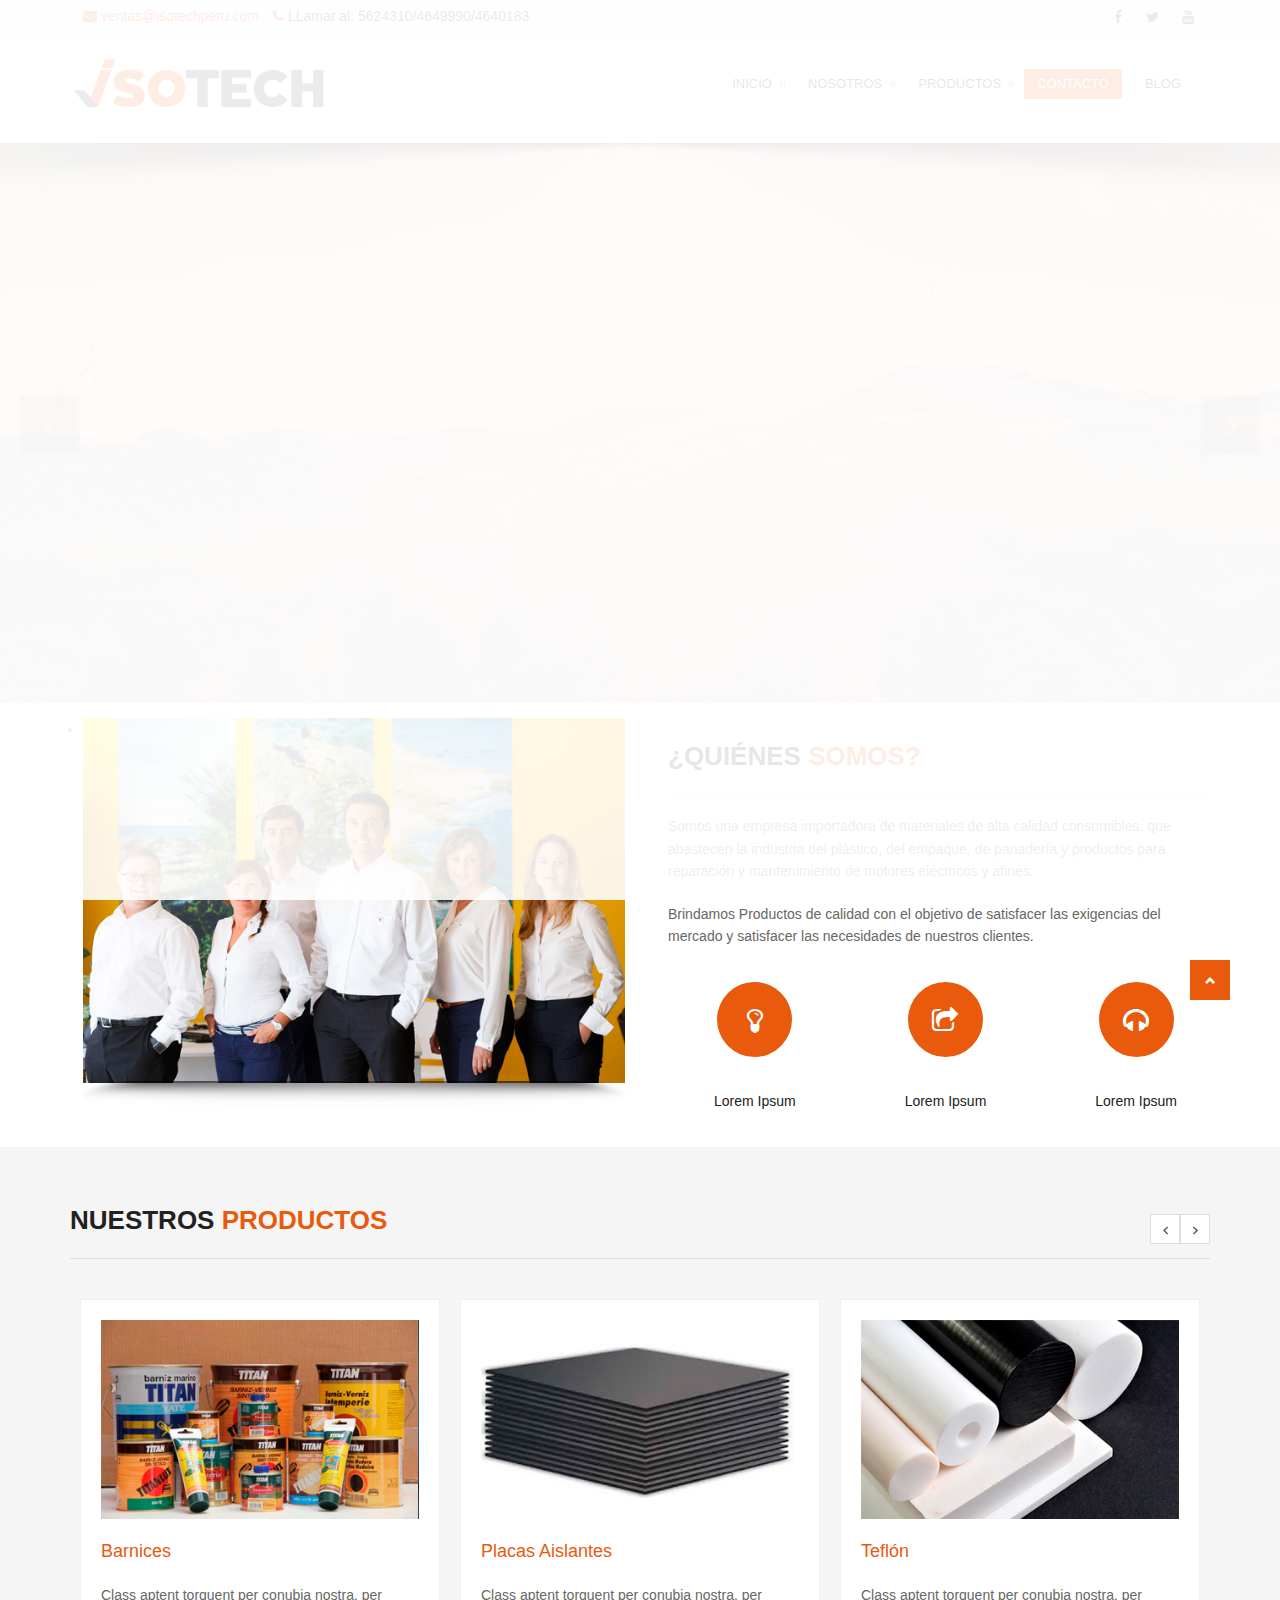
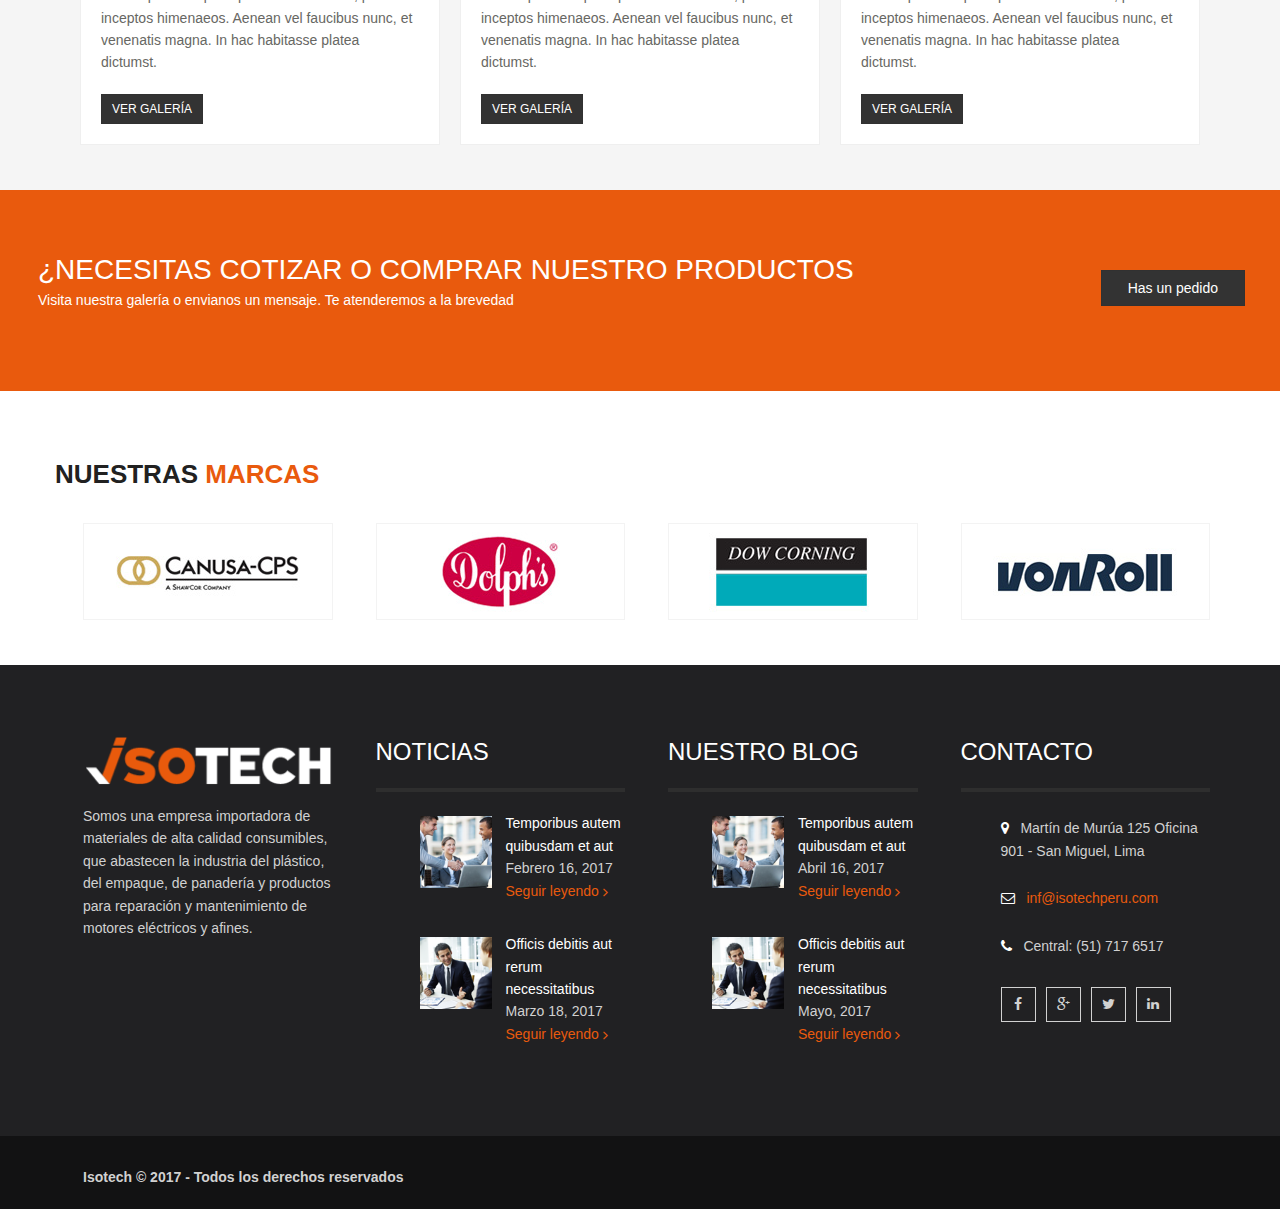
==== index.html @ 17a15eb3 "inicio" ====
<!DOCTYPE html>
<html lang="en">
<head>
  
  <meta http-equiv="content-type" content="text/html; charset=UTF-8"> 

  <title>ISOTECH WEB SITE</title>

  <meta name="viewport" content="width=device-width, initial-scale=1.0">
  <meta name="description" content="">
  <meta name="keywords" content="">
  <meta name="author" content="">

  <!-- favicon -->
  <link rel="shortcut icon" href="images/favicon.ico"/>

  <!-- Bootstrap Styles -->
  <link href="css/bootstrap.css" rel="stylesheet">
  <!-- Awesome Icons -->
  <link rel="stylesheet" href="css/font-awesome.css">
  <!-- Carousel -->
  <link href="css/owl-carousel.css" rel="stylesheet">
  <!-- SLIDER REVOLUTION 4.x CSS SETTINGS -->
  <link rel="stylesheet" type="text/css" href="rs-plugin/css/settings.css" media="screen" />
  <!-- Styles -->
  <link href="style.css" rel="stylesheet">
  <!-- Google Fonts -->
  <link href='http://fonts.googleapis.com/css?family=Lato:400,400italic,700,700italic,900,300' rel='stylesheet' type='text/css'>
  <link href='http://fonts.googleapis.com/css?family=Roboto:400,300,300italic,400italic,500,500italic,700,700italic,900' rel='stylesheet' type='text/css'>
  
  <!-- Support for HTML5 -->
  <!--[if lt IE 9]>
    <script src="js/html5shiv.js"></script>
  <![endif]-->

  <!-- Enable media queries on older bgeneral_rowsers -->
  <!--[if lt IE 9]>
    <script src="js/respond.min.js"></script>  <![endif]-->

</head>
<body>

<div class="animationload">
<div class="loader">Isotech...</div>
</div>

    <div class="topbar">
    	<div class="container">
        	<div class="row">
                <div class="col-lg-6 col-md-6 col-sm-12">
                    <div class="callout">
                        <span class="topbar-email"><i class="fa fa-envelope"></i> <a href="mailto:name@yoursite.com">ventas@isotechperu.com</a></span>
                        <span class="topbar-phone"><i class="fa fa-phone">&nbsp</i>LLamar al: 5624310/4649990/4640183</span>
                    </div><!-- end callout -->
                </div><!-- end col -->
                <div class="col-lg-6 col-md-6 col-sm-12">
                    <div class="topbar_social pull-right">
						<span class="facebook"><a data-toggle="tooltip" data-placement="bottom" title="Facebook" href="#"><i class="fa fa-facebook"></i></a></span>
						
						<span class="twitter"><a data-toggle="tooltip" data-placement="bottom" title="Twitter" href="#"><i class="fa fa-twitter"></i></a></span>
						<span class="linkedin"><a data-toggle="tooltip" data-placement="bottom" title="youtube" href="#"><i class="fa fa-youtube"></i></a></span>
						
					</div><!-- end social icons -->
                </div><!-- end col -->
            </div><!-- end row -->
        </div><!-- end container -->
    </div><!-- end topbar -->
    
	<header class="header">
		<div class="container">
			<nav class="navbar yamm navbar-default">
				<div class="navbar-header">
                    <button type="button" data-toggle="collapse" data-target="#navbar-collapse-1" class="navbar-toggle">
                        <span class="icon-bar"></span>
                        <span class="icon-bar"></span>
                        <span class="icon-bar"></span>
                    </button>
                    <a href="index.html" class="navbar-brand"><img src="images/logo.png" alt="Jollymedic"></a>
        		</div><!-- end navbar-header -->
                
				<div id="navbar-collapse-1" class="navbar-collapse collapse navbar-right">
					<ul class="nav navbar-nav">
                        <li><a href="index.html">INICIO</a></li>
                           
                        </li><!-- end standard drop down -->
                        <li><a href="nosotros.html">NOSOTROS</a></li>
                        </li><!-- end standard drop down -->
				           <li class="dropdown"><a href="#" data-toggle="dropdown" class="dropdown-toggle">PRODUCTOS</a>
                            <ul class="dropdown-menu" role="menu">
                                <li><a href="barnices.html">Barnices</a></li>
                                <li><a href="barnices.html">Placas Aislantes</a></li>
                                <li><a href="barnices.html">Teflón</a></li>
                                <li><a href="arnices.html">Silicona</a></li>
                                <li><a href="arnices.html">Otros materiales Aislantes</a></li>
                                <!--<li><a href="shop-cart.html">Shopping Cart</a></li> -->             
                            </ul><!-- end dropdown-menu -->
                        </li><!-- end standard drop down -->
                       
                        <li class="active"><a href="contacto.html">CONTACTO</a></li>

                          <li><a href="blog-1.html">BLOG</a>
                          </li><!-- end standard drop down -->
                      <!--<li class="last_item"><a href="shop.html"><i class="fa fa-shopping-cart"></i></a></li> -->
					</ul><!-- end navbar-nav -->
				</div><!-- #navbar-collapse-1 -->
			</nav><!-- end navbar yamm navbar-default -->
		</div><!-- end container -->
    </header><!-- end header -->
	<div class="shadow"></div>

      <div class="slider-wrapper">
        <div class="tp-banner-container">
            <div class="tp-banner" >
                <ul>
                	<!-- slide 1 -->
                    <li data-transition="fade" data-slotamount="7" data-masterspeed="1500" >
                        <img src="demos/slide-bg01.jpg"  alt="slidebg1"  data-bgfit="cover" data-bgposition="left top" data-bgrepeat="no-repeat">
                        <div class="tp-caption big_title_slider1 customin customout start"
                            data-x="center" data-hoffset="210"
                            data-y="170"
                            data-customin="x:0;y:0;z:0;rotationX:90;rotationY:0;rotationZ:0;scaleX:1;scaleY:1;skewX:0;skewY:0;opacity:0;transformPerspective:200;transformOrigin:50% 0%;"
                            data-customout="x:0;y:0;z:0;rotationX:0;rotationY:0;rotationZ:0;scaleX:0.75;scaleY:0.75;skewX:0;skewY:0;opacity:0;transformPerspective:600;transformOrigin:50% 50%;"
                            data-speed="1000"
                            data-start="500"
                            data-easing="Back.easeInOut"
                            data-endspeed="300">LOREM<span>&nbspIPSUM</span><br>
                            VOLUPTAS SIT ASPER
                        </div>
                        
                        <div class="tp-caption small_title-1 customin customout start"
                            data-x="center" data-hoffset="204"
                            data-y="290"
                            data-customin="x:0;y:0;z:0;rotationX:90;rotationY:0;rotationZ:0;scaleX:1;scaleY:1;skewX:0;skewY:0;opacity:0;transformPerspective:200;transformOrigin:50% 0%;"
                            data-customout="x:0;y:0;z:0;rotationX:0;rotationY:0;rotationZ:0;scaleX:0.75;scaleY:0.75;skewX:0;skewY:0;opacity:0;transformPerspective:600;transformOrigin:50% 50%;"
                            data-speed="1300"
                            data-start="800"
                            data-easing="Back.easeInOut"
                            data-endspeed="300">Et harum quidem rerum facilis est et expedita distinctio Nam libero facilis.<br> cum soluta nobis est eligendi optio cumque nihil impedit <br>  quo facilis est et expedita distinctio...
                        </div>
                        
                        <div class="tp-caption small_title customin customout start"
                            data-x="center" data-hoffset="12"
                            data-y="390"
                            data-customin="x:0;y:0;z:0;rotationX:90;rotationY:0;rotationZ:0;scaleX:1;scaleY:1;skewX:0;skewY:0;opacity:0;transformPerspective:200;transformOrigin:50% 0%;"
                            data-customout="x:0;y:0;z:0;rotationX:0;rotationY:0;rotationZ:0;scaleX:0.75;scaleY:0.75;skewX:0;skewY:0;opacity:0;transformPerspective:600;transformOrigin:50% 50%;"
                            data-speed="1600"
                            data-start="1100"
                            data-easing="Back.easeInOut"
                            data-endspeed="300"><a href="#" class="btn btn-dark btn-lg">Más Info</a>
                        </div>
                        
                        
                        
                        <div class="tp-caption customin customout"
                            data-x="left" data-hoffset="60"
                            data-y="bottom" data-voffset="70"
                            data-customin="x:50;y:150;z:0;rotationX:0;rotationY:0;rotationZ:0;scaleX:0.5;scaleY:0.5;skewX:0;skewY:0;opacity:0;transformPerspective:0;transformOrigin:50% 50%;"
                            data-customout="x:0;y:0;z:0;rotationX:0;rotationY:0;rotationZ:0;scaleX:0.75;scaleY:0.75;skewX:0;skewY:0;opacity:0;transformPerspective:600;transformOrigin:50% 50%;"
                            data-speed="800"
                            data-start="700"
                            data-easing="Power4.easeOut"
                            data-endspeed="500"
                            data-endeasing="Power4.easeIn"
                            style="z-index: 3"><img src="demos/man-slide01.png" alt="">
                        </div>
                    </li>

                    <!-- slide 2 -->
                <li data-transition="fade" data-slotamount="7" data-masterspeed="1500" >
                        <img src="demos/sliderbg_01.jpg"  alt="slidebg1"  data-bgfit="cover" data-bgposition="left top" data-bgrepeat="no-repeat">
                        <div class="tp-caption big_title_slider customin customout start"
                            data-x="center" data-hoffset="210"
                            data-y="170"
                            data-customin="x:0;y:0;z:0;rotationX:90;rotationY:0;rotationZ:0;scaleX:1;scaleY:1;skewX:0;skewY:0;opacity:0;transformPerspective:200;transformOrigin:50% 0%;"
                            data-customout="x:0;y:0;z:0;rotationX:0;rotationY:0;rotationZ:0;scaleX:0.75;scaleY:0.75;skewX:0;skewY:0;opacity:0;transformPerspective:600;transformOrigin:50% 50%;"
                            data-speed="1000"
                            data-start="500"
                            data-easing="Back.easeInOut"
                            data-endspeed="300">IPSUM<span>&nbspLOREM</span><br>
                            ASPER SIT VOLUPTAS
                        </div>
                        
                        <div class="tp-caption small_title customin customout start"
                            data-x="center" data-hoffset="204"
                            data-y="290"
                            data-customin="x:0;y:0;z:0;rotationX:90;rotationY:0;rotationZ:0;scaleX:1;scaleY:1;skewX:0;skewY:0;opacity:0;transformPerspective:200;transformOrigin:50% 0%;"
                            data-customout="x:0;y:0;z:0;rotationX:0;rotationY:0;rotationZ:0;scaleX:0.75;scaleY:0.75;skewX:0;skewY:0;opacity:0;transformPerspective:600;transformOrigin:50% 50%;"
                            data-speed="1300"
                            data-start="800"
                            data-easing="Back.easeInOut"
                            data-endspeed="300">Et harum quidem rerum facilis est et expedita distinctio Nam libero facilis.<br> cum soluta nobis est eligendi optio cumque nihil impedit <br>  quo facilis est et expedita distinctio...
                        </div>
                        
                        <div class="tp-caption small_title customin customout start"
                            data-x="center" data-hoffset="12"
                            data-y="390"
                            data-customin="x:0;y:0;z:0;rotationX:90;rotationY:0;rotationZ:0;scaleX:1;scaleY:1;skewX:0;skewY:0;opacity:0;transformPerspective:200;transformOrigin:50% 0%;"
                            data-customout="x:0;y:0;z:0;rotationX:0;rotationY:0;rotationZ:0;scaleX:0.75;scaleY:0.75;skewX:0;skewY:0;opacity:0;transformPerspective:600;transformOrigin:50% 50%;"
                            data-speed="1600"
                            data-start="1100"
                            data-easing="Back.easeInOut"
                            data-endspeed="300"><a href="#" class="btn btn-dark btn-lg">Más Info</a>
                        </div>                       
                        
                        
                        <div class="tp-caption customin customout"
                            data-x="left" data-hoffset="60"
                            data-y="bottom" data-voffset="70"
                            data-customin="x:50;y:150;z:0;rotationX:0;rotationY:0;rotationZ:0;scaleX:0.5;scaleY:0.5;skewX:0;skewY:0;opacity:0;transformPerspective:0;transformOrigin:50% 50%;"
                            data-customout="x:0;y:0;z:0;rotationX:0;rotationY:0;rotationZ:0;scaleX:0.75;scaleY:0.75;skewX:0;skewY:0;opacity:0;transformPerspective:600;transformOrigin:50% 50%;"
                            data-speed="800"
                            data-start="700"
                            data-easing="Power4.easeOut"
                            data-endspeed="500"
                            data-endeasing="Power4.easeIn"
                            style="z-index: 3"><img src="demos/slider_woman_01.png" alt="">
                        </div>
                    </li>

                    <!-- slide 3 -->
                    <li data-transition="fade" data-slotamount="7" data-masterspeed="1500" >
                        <img src="demos/slide-bg02.jpg"  alt="slidebg1"  data-bgfit="cover" data-bgposition="left top" data-bgrepeat="no-repeat">
                        <div class="tp-caption big_title_slider customin customout start"
                            data-x="center" data-hoffset="200"
                            data-y="170"
                            data-customin="x:0;y:0;z:0;rotationX:90;rotationY:0;rotationZ:0;scaleX:1;scaleY:1;skewX:0;skewY:0;opacity:0;transformPerspective:200;transformOrigin:50% 0%;"
                            data-customout="x:0;y:0;z:0;rotationX:0;rotationY:0;rotationZ:0;scaleX:0.75;scaleY:0.75;skewX:0;skewY:0;opacity:0;transformPerspective:600;transformOrigin:50% 50%;"
                            data-speed="1000"
                            data-start="500"
                            data-easing="Back.easeInOut"
                            data-endspeed="300">IPSUM<span>&nbspLOREM<br>
                            ASPER SIT VOLUPTAS
                        </div>
                        
                        <div class="tp-caption small_title-1 customin customout start"
                            data-x="center" data-hoffset="204"
                            data-y="290"
                            data-customin="x:0;y:0;z:0;rotationX:90;rotationY:0;rotationZ:0;scaleX:1;scaleY:1;skewX:0;skewY:0;opacity:0;transformPerspective:200;transformOrigin:50% 0%;"
                            data-customout="x:0;y:0;z:0;rotationX:0;rotationY:0;rotationZ:0;scaleX:0.75;scaleY:0.75;skewX:0;skewY:0;opacity:0;transformPerspective:600;transformOrigin:50% 50%;"
                            data-speed="1300"
                            data-start="800"
                            data-easing="Back.easeInOut"
                            data-endspeed="300">Et harum quidem rerum facilis est et expedita distinctio Nam libero facilis.<br> cum soluta nobis est eligendi optio cumque nihil impedit <br>  quo facilis est et expedita distinctio...
                        </div>
                        
                        <div class="tp-caption small_title customin customout start"
                            data-x="center" data-hoffset="12"
                            data-y="390"
                            data-customin="x:0;y:0;z:0;rotationX:90;rotationY:0;rotationZ:0;scaleX:1;scaleY:1;skewX:0;skewY:0;opacity:0;transformPerspective:200;transformOrigin:50% 0%;"
                            data-customout="x:0;y:0;z:0;rotationX:0;rotationY:0;rotationZ:0;scaleX:0.75;scaleY:0.75;skewX:0;skewY:0;opacity:0;transformPerspective:600;transformOrigin:50% 50%;"
                            data-speed="1600"
                            data-start="1100"
                            data-easing="Back.easeInOut"
                            data-endspeed="300"><a href="#" class="btn btn-dark btn-lg">Know More</a>
                        </div>                      
                        
                        
                        <div class="tp-caption customin customout"
                            data-x="left" data-hoffset="60"
                            data-y="bottom" data-voffset="70"
                            data-customin="x:50;y:150;z:0;rotationX:0;rotationY:0;rotationZ:0;scaleX:0.5;scaleY:0.5;skewX:0;skewY:0;opacity:0;transformPerspective:0;transformOrigin:50% 50%;"
                            data-customout="x:0;y:0;z:0;rotationX:0;rotationY:0;rotationZ:0;scaleX:0.75;scaleY:0.75;skewX:0;skewY:0;opacity:0;transformPerspective:600;transformOrigin:50% 50%;"
                            data-speed="800"
                            data-start="700"
                            data-easing="Power4.easeOut"
                            data-endspeed="500"
                            data-endeasing="Power4.easeIn"
                            style="z-index: 3"><img src="demos/man-slide02.png" alt="">
                        </div>
                    </li>
                 </ul>
            </div>
        </div>
    </div><!-- end slider-wrapper -->
    <div class="white-wrapper">
            <div class="container">
                <div class="row">
                    <div class="clearfix">
                        <div class="col-lg-6 col-md-6 col-sm-6 col-xs-12">
                            
                                    <li><img class="img-responsive" src="demos/slider_01.png" alt=""></li>
                                </ul><!-- end slides -->
                                <div class="aboutslider-shadow">
                                <span class="s1"></span>
                                </div>
                            
                        </div><!-- end col-lg-6 -->

                        <div class="col-lg-6 col-md-6 col-sm-6 col-xs-12">
                            <div class="big-title">
                               <div class="title"><h2>¿QUIÉNES <span>SOMOS?</span></h2></div>
                               </div><!-- end big title -->  
                            <p>Somos una empresa importadora de materiales de alta calidad consumibles, que abastecen la industria del plástico, del empaque, de panadería y productos para reparación y mantenimiento de motores eléctricos y afines.</p>

                            <p>Brindamos Productos de calidad con el objetivo de satisfacer las exigencias del mercado y satisfacer las necesidades de nuestros clientes.</p>                        
                         
                            <div class="clearfix"></div>
                            
                            <div class="about_icons row text-center">
                                <div class="col-lg-4 col-md-4 col-sm-6 col-xs-12">
                                    <div class="service-icon">
                                        <div class="dm-icon-effect-1">
                                            <a href="#" class=""> <i class="hovicon effect-1 sub-a fa fa-lightbulb-o fa-2x"></i> </a>
                                        </div>
                                        <div class="title"><h3>Lorem Ipsum</h3></div>
                                    </div>
                                </div>
    
                                <div class="col-lg-4 col-md-4 col-sm-6 col-xs-12">
                                    <div class="service-icon">
                                        <div class="dm-icon-effect-1">
                                            <a href="#" class=""> <i class="hovicon effect-1 sub-a fa fa-share-square-o fa-2x"></i> </a>
                                        </div>
                                        <div class="title"><h3>Lorem Ipsum</h3></div>
                                    </div>
                                </div>
                                
                                <div class="col-lg-4 col-md-4 col-sm-6 col-xs-12">
                                    <div class="service-icon">
                                        <div class="dm-icon-effect-1">
                                            <a href="#" class=""> <i class="hovicon effect-1 sub-a fa fa-headphones fa-2x"></i> </a>
                                        </div>
                                        <div class="title"><h3>Lorem Ipsum</h3></div>
                                    </div>
                                </div>
                            </div><!-- about_icons -->
                        </div><!-- end col-lg-6 -->
                    </div><!-- end fullwidth -->
                </div><!-- end row -->
            </div><!-- end container -->
    </div><!-- end white-wrapper -->
    <div class="grey-wrapper">
        <div class="container">
            <div class="general_row">
                <div class="big-title clearfix">
                  <div class="title"><h2>NUESTROS <span>PRODUCTOS</span></h2></div>
                </div><!-- end big title -->    
            
                <div id="owl-blog" class="owl-carousel">
                    <div class="item">
                        <div class="blog-carousel">
                            <div class="entry">
                                <img src="demos/blog_01.png" alt="" class="img-responsive">
                                <div class="magnifier">
                                    <div class="buttons">
                                     <!--    <a class="st" rel="bookmark" href="barnices.html"><i class="fa fa-link"></i></a> -->
                                        <a class="st" rel="bookmark" href="barnices.html"><i class="fa fa-eye"></i></a>
                                    </div><!-- end buttons -->
                                </div><!-- end magnifier -->
                            </div><!-- end entry -->
                            <div class="blog-carousel-header">
                                <h3><a title="" href="blog-single.html">Barnices</a></h3>
                                <!-- <div class="blog-carousel-meta">
                                    <span><i class="fa fa-calendar"></i> April 01, 2014</span>
                                    <span><i class="fa fa-comment"></i> <a href="#">03 Comments</a></span>
                                    <span><i class="fa fa-eye"></i> <a href="#">84 Views</a></span>
                                </div><!-- end blog-carousel-meta -->
                            </div><!-- end blog-carousel-header -->
                            <div class="blog-carousel-desc">
                                <p>Class aptent torquent per conubia nostra, per inceptos himenaeos. Aenean vel faucibus nunc, et venenatis magna. In hac habitasse platea dictumst. </p>
                            </div><!-- end blog-carousel-desc -->
                            <a href="blog-single.html" class="btn btn-dark btn-sm">VER GALERÍA</a>
                        </div><!-- end blog-carousel -->
                    </div><!-- end col -->
                    
                    <div class="item">
                        <div class="blog-carousel">
                            <div class="entry">
                                <img src="demos/blog_02.png" alt="" class="img-responsive">
                                <div class="magnifier">
                                    <div class="buttons">
                                        <!-- <a class="st" rel="bookmark" href="blog-single.html"><i class="fa fa-link"></i></a> -->
                                        <a class="st" rel="bookmark" href="barnices.html"><i class="fa fa-eye"></i></a>
                                    </div><!-- end buttons -->
                                </div><!-- end magnifier -->
                            </div><!-- end entry -->
                            <div class="blog-carousel-header">
                                <h3><a title="" href="blog-single.html">Placas Aislantes</a></h3>
                                <!-- <div class="blog-carousel-meta">
                                    <span><i class="fa fa-calendar"></i> April 01, 2014</span>
                                    <span><i class="fa fa-comment"></i> <a href="#">03 Comments</a></span>
                                    <span><i class="fa fa-eye"></i> <a href="#">84 Views</a></span>
                                </div><!-- end blog-carousel-meta -->
                            </div><!-- end blog-carousel-header -->
                            <div class="blog-carousel-desc">
                                <p>Class aptent torquent per conubia nostra, per inceptos himenaeos. Aenean vel faucibus nunc, et venenatis magna. In hac habitasse platea dictumst. </p>
                            </div><!-- end blog-carousel-desc -->
                            <a href="blog-single.html" class="btn btn-dark btn-sm">VER GALERÍA</a>
                        </div><!-- end blog-carousel -->
                    </div><!-- end col -->
                    
                    <div class="item">
                        <div class="blog-carousel">
                            <div class="entry">
                                <img src="demos/blog_03.png" alt="" class="img-responsive">
                                <div class="magnifier">
                                    <div class="buttons">
                                        <!-- <a class="st" rel="bookmark" href="blog-single.html"><i class="fa fa-link"></i></a> -->
                                        <a class="st" rel="bookmark" href="barnices.html"><i class="fa fa-eye"></i></a>
                                    </div><!-- end buttons -->
                                </div><!-- end magnifier -->
                            </div><!-- end entry -->
                            <div class="blog-carousel-header">
                                <h3><a title="" href="blog-single.html">Teflón </a></h3>
                                <!-- <div class="blog-carousel-meta">
                                    <span><i class="fa fa-calendar"></i> April 01, 2014</span>
                                    <span><i class="fa fa-comment"></i> <a href="#">03 Comments</a></span>
                                    <span><i class="fa fa-eye"></i> <a href="#">84 Views</a></span>
                                </div><!-- end blog-carousel-meta -->
                            </div><!-- end blog-carousel-header -->
                            <div class="blog-carousel-desc">
                                <p>Class aptent torquent per conubia nostra, per inceptos himenaeos. Aenean vel faucibus nunc, et venenatis magna. In hac habitasse platea dictumst. </p>
                            </div><!-- end blog-carousel-desc -->
                            <a href="blog-single.html" class="btn btn-dark btn-sm">VER GALERÍA</a>
                        </div><!-- end blog-carousel -->
                    </div><!-- end col -->

                    <div class="item">
                        <div class="blog-carousel">
                            <div class="entry">
                                <img src="demos/blog_01.png" alt="" class="img-responsive">
                                <div class="magnifier">
                                    <div class="buttons">
                                        <!-- <a class="st" rel="bookmark" href="blog-single.html"><i class="fa fa-link"></i></a> -->
                                        <a class="st" rel="bookmark" href="barnices.html"><i class="fa fa-eye"></i></a>
                                    </div><!-- end buttons -->
                                </div><!-- end magnifier -->
                            </div><!-- end entry -->
                            <div class="blog-carousel-header">
                                <h3><a title="" href="blog-single.html">Silicona</a></h3>
                                <!-- <div class="blog-carousel-meta">
                                    <span><i class="fa fa-calendar"></i> April 01, 2014</span>
                                    <span><i class="fa fa-comment"></i> <a href="#">03 Comments</a></span>
                                    <span><i class="fa fa-eye"></i> <a href="#">84 Views</a></span>
                                </div><!-- end blog-carousel-meta -->
                            </div><!-- end blog-carousel-header -->
                            <div class="blog-carousel-desc">
                                <p>Class aptent torquent per conubia nostra, per inceptos himenaeos. Aenean vel faucibus nunc, et venenatis magna. In hac habitasse platea dictumst. </p>
                            </div><!-- end blog-carousel-desc -->
                            <a href="blog-single.html" class="btn btn-dark btn-sm">VER GALERÍA</a>
                        </div><!-- end blog-carousel -->
                    </div><!-- end col -->

                    <div class="item">
                        <div class="blog-carousel">
                            <div class="entry">
                                <img src="demos/blog_02.png" alt="" class="img-responsive">
                                <div class="magnifier">
                                    <div class="buttons">
                                        <!-- <a class="st" rel="bookmark" href="blog-single.html"><i class="fa fa-link"></i></a> -->
                                        <a class="st" rel="bookmark" href="barnices.html"><i class="fa fa-eye"></i></a>
                                    </div><!-- end buttons -->
                                </div><!-- end magnifier -->
                            </div><!-- end entry -->
                            <div class="blog-carousel-header">
                                <h3><a title="" href="blog-single.html">Otros Materiales Aislantes</a></h3>
                                <!-- <div class="blog-carousel-meta">
                                    <span><i class="fa fa-calendar"></i> April 01, 2014</span>
                                    <span><i class="fa fa-comment"></i> <a href="#">03 Comments</a></span>
                                    <span><i class="fa fa-eye"></i> <a href="#">84 Views</a></span>
                                </div><!-- end blog-carousel-meta -->
                            </div><!-- end blog-carousel-header -->
                            <div class="blog-carousel-desc">
                                <p>Class aptent torquent per conubia nostra, per inceptos himenaeos. Aenean vel faucibus nunc, et venenatis magna. In hac habitasse platea dictumst. </p>
                            </div><!-- end blog-carousel-desc -->
                            <a href="blog-single.html" class="btn btn-dark btn-sm">VER GALERÍA</a>
                        </div><!-- end blog-carousel -->
                    </div><!-- end col -->

                </div><!-- end row -->
            </div><!-- end general row -->
        </div><!-- end container -->
    </div><!-- end grey-wrapper -->
    
	
   <div class="calloutbox">
                <div class="col-lg-10">
                    <h2>¿Necesitas cotizar o comprar nuestro productos</h2>
                    <p>Visita nuestra galería o envianos un mensaje. Te atenderemos a la brevedad</p>
                </div>
                <div class="col-lg-2">
                    <a class="btn pull-right btn-dark btn-lg margin-top" href="#">Has un pedido</a>
                </div>
            </div><!-- end messagebox -->
	
    <div class="white-wrapper">
    	<div class="container">

			<div class="row">
            
            	<p class="lead custom_lead text-center"><div class="title"><h2>NUESTRAS <span>MARCAS</span></h2></div></p>
                
                <div class="clearfix"></div>
                
           		<div class="col-lg-3 col-md-3 col-sm-3 col-xs-12">
                	<div class="client_logo">
                    	<a href="#" title="">
                            <img src="demos/Logoisotech (1).jpg" class="img-responsive" alt="">
                        </a>
                    </div><!-- end client_logo -->
                </div><!-- end col-lg-3 -->
           		<div class="col-lg-3 col-md-3 col-sm-3 col-xs-12">
                	<div class="client_logo">
                    	<a href="#" title="">
                            <img src="demos/Logoisotech (2).jpg" class="img-responsive" alt="">
                        </a>
                    </div><!-- end client_logo -->  
                </div><!-- end col-lg-3 -->
           		<div class="col-lg-3 col-md-3 col-sm-3 col-xs-12">
                	<div class="client_logo">
                    	<a href="#" title="">
                            <img src="demos/Logoisotech (3).jpg" class="img-responsive" alt="">
                        </a>
					</div><!-- end client_logo -->
                </div><!-- end col-lg-3 -->
           		<div class="col-lg-3 col-md-3 col-sm-3 col-xs-12">
                	<div class="client_logo">
                    	<a href="#" title="">
                            <img src="demos/Logoisotech (4).jpg" class="img-responsive" alt="">
                        </a>
                    </div><!-- end client_logo -->
                </div><!-- end col-lg-3 -->
<!--                 <div class="col-lg-3 col-md-3 col-sm-3 col-xs-12">
                    <div class="client_logo">
                        <a href="#" title="">
                            <img src="demos/Logoisotech (6).jpg" class="img-responsive" alt="">
                        </a>
                    </div><!-- end client_logo -->
                </div><!-- end col-lg-3 -->             

            </div><!-- end row -->
        </div><!-- end container -->
    </div><!-- end white-wrapper -->

<!-- INICIO DEL FOOTER -->
    
     <footer class="footer">
        <div class="container">
            <div class="row">
                <div class="col-lg-3 col-md-3 col-sm-6 col-xs-12">
                    <div class="widget">
                        <img src="demos/logob.png" alt="Isotech Perú" class="flogo img-responsive">
                        <p>Somos una empresa importadora de materiales de alta calidad consumibles, que abastecen la industria del plástico, del empaque, de panadería y productos para reparación y mantenimiento de motores eléctricos y afines. </p>              
                        
                    </div><!-- end widget -->
                </div><!-- end col -->
                <div class="col-lg-3 col-md-3 col-sm-6 col-xs-12">
                    <div class="widget">
                        <div class="title">
                           <h3>Noticias</h3>
                        </div><!-- end title -->
                        <ul class="recent_posts_widget">
                            <li>
                                <img src="demos/footer_img_01.png" alt="" />
                                <h4><a href="blog-noticia.html">Temporibus autem quibusdam et aut</a></h4>
                                <span>Febrero 16, 2017</span>
                                <a class="readmore" href="#" title="">Seguir leyendo</a>
                            </li>
                            <li>
                                <img src="demos/footer_img_02.png" alt="" />
                                <h4><a href="blog-noticia.html"> Officis debitis aut rerum necessitatibus</a></h4>
                                <span>Marzo 18, 2017</span>
                                <a class="readmore" href="#" title="">Seguir leyendo</a>
                            </li>
                           
                        </ul><!-- recent posts -->  
                    </div><!-- end widget -->
                </div><!-- end col -->
                <div class="col-lg-3 col-md-3 col-sm-6 col-xs-12">
                    <div class="widget">
                        <div class="title">
                           <h3>Nuestro Blog</h3>
                        </div><!-- end title -->
                        <ul class="recent_posts_widget">
                            <li>
                                <img src="demos/footer_img_01.png" alt="" />
                                <h4><a href="blog-noticia.html">Temporibus autem quibusdam et aut</a></h4>
                                <span>Abril 16, 2017</span>
                                <a class="readmore" href="#" title="">Seguir leyendo</a>
                            </li>
                            <li>
                                <img src="demos/footer_img_02.png" alt="" />
                                <h4><a href="blog-noticia.html">Officis debitis aut rerum necessitatibus</a></h4>
                                <span>Mayo, 2017</span>
                                <a class="readmore" href="#" title="">Seguir leyendo</a>
                            </li>
                           
                        </ul><!-- recent posts -->  
                    </div><!-- end widget -->
                </div><!-- end col -->
                <div class="col-lg-3 col-md-3 col-sm-6 col-xs-12">
                    <div class="widget">
                        <div class="title">
                           <h3>Contacto</h3>
                        </div><!-- end title -->
                        <div class="contact_widget">
                            <ul>
                                <li><i class="fa fa-map-marker"></i> Martín de Murúa 125 Oficina 901 - San Miguel, Lima</li>
                                <li><i class="fa fa-envelope-o"></i> <a href="mailto:inf@yisotechperu.com" title="">inf@isotechperu.com</a></li>
                                <li><i class="fa fa-phone"></i> Central: (51) 717 6517</li>
                            </ul>
                            <div class="newsletter_form_wrapper">
                               
                               
                            </div><!-- end newsletter_form -->
                        </div><!-- end contact_widget -->
                    </div><!-- end widget -->
                    <div class="social-icons">
                            <span class="facebook"><a data-toggle="tooltip" data-placement="bottom" title="Facebook" href="#"><i class="fa fa-facebook"></i></a></span>
                            <span class="google-plus"><a data-toggle="tooltip" data-placement="bottom" title="Google Plus" href="#"><i class="fa fa-google-plus"></i></a></span>
                            <span class="twitter"><a data-toggle="tooltip" data-placement="bottom" title="Twitter" href="#"><i class="fa fa-twitter"></i></a></span>
                            <span class="linkedin"><a data-toggle="tooltip" data-placement="bottom" title="Linkedin" href="#"><i class="fa fa-linkedin"></i></a></span>
                        </div><!-- end social icons -->
                </div><!-- end col -->    
            </div><!-- end row -->
        </div><!-- end container -->
    </footer>

    <!-- FIN DEL  footer -->
    
    <div class="copyright">
        <div class="container">
            <div class="row">
                <div class="col-lg-5 col-md-6 col-sm-12">
                    <div class="copyright-text">
                        <p>Isotech © 2017 - Todos los derechos reservados</p>
                    </div><!-- end copyright-text -->
                </div><!-- end widget -->

            </div><!-- end row -->
        </div><!-- end container -->
    </div><!-- end copyrights -->
    
    <div class="dmtop">Scroll to Top</div>
    
	<!-- Main Scripts-->
	<script src="js/jquery.js"></script>
	<script src="js/bootstrap.min.js"></script>
    <script src="js/bootstrap-datetimepicker.js"></script>
	<script src="js/menu.js"></script>
	<script src="js/retina-1.1.0.js"></script>
	<script src="js/custom.js"></script>

	<!-- CALENDAR WIDGET -->
	<script type="text/javascript">
		(function($) {
		  "use strict";
			$('.form_datetime').datetimepicker({
				weekStart: 1,
				todayBtn:  1,
				autoclose: 1,
				todayHighlight: 1,
				startView: 2,
				forceParse: 0,
				showMeridian: 1
			});
		})(jQuery);
	</script>

	<!-- SLIDER REVOLUTION 4.x SCRIPTS  -->
	<script type="text/javascript" src="rs-plugin/js/jquery.themepunch.plugins.min.js"></script>
	<script type="text/javascript" src="rs-plugin/js/jquery.themepunch.revolution.min.js"></script>
	<script type="text/javascript">
		(function($) {
		  "use strict";
			var revapi;
			jQuery(document).ready(function() {
				revapi = jQuery('.tp-banner').revolution(
				{
					delay:9000,
					startwidth:1170,
					startheight:560,
					hideThumbs:10,
					fullWidth:"on",
					forceFullWidth:"on"
				});
			});	//ready
		})(jQuery);
	</script>
    
	<!-- CAROUSEL WIDGET -->
	<script src="js/owl.carousel.min.js"></script>
	<script>
		(function($) {
		  "use strict";
			// OWL Carousel
			$("#owl-testimonial-widget").owlCarousel({
				items : 2,
				lazyLoad : true,
				navigation : true,
				pagination : false,
				autoPlay: false
			});

			// OWL Carousel
			$("#owl-blog").owlCarousel({
				items : 3,
				lazyLoad : true,
				navigation : true,
				pagination : false,
				autoPlay: false
			});
		})(jQuery);
	</script>
    
</body>
</html>
---- css/owl-carousel.css ----
/* 
 * 	Core Owl Carousel CSS File
 *	v1.3.2
 */

/* clearfix */
.owl-carousel .owl-wrapper:after {
	content: ".";
	display: block;
	clear: both;
	visibility: hidden;
	line-height: 0;
	height: 0;
}
/* display none until init */
.owl-carousel{
	display: none;
	position: relative;
	width: 100%;
	-ms-touch-action: pan-y;
}

#services  .owl-controls .owl-page span {
    border-radius: 0 !important;
    height: 5px;
    width: 25px;
}
.slides-navigation a:focus,
.slides-navigation a:hover {
	color:#ffffff !important;
}
.owl-carousel .owl-wrapper{
	display: none;
	position: relative;
	-webkit-transform: translate3d(0px, 0px, 0px);
}
.owl-carousel .owl-wrapper-outer{
	overflow: hidden;
	position: relative;
	width: 100%;
}
.owl-carousel .owl-wrapper-outer.autoHeight{
	-webkit-transition: height 500ms ease-in-out;
	-moz-transition: height 500ms ease-in-out;
	-ms-transition: height 500ms ease-in-out;
	-o-transition: height 500ms ease-in-out;
	transition: height 500ms ease-in-out;
}
	
.owl-carousel .owl-item{
	float: left;
	margin:0
}
.owl-controls .owl-page,
.owl-controls .owl-buttons div{
	cursor: pointer;
}
.owl-controls {
	-webkit-user-select: none;
	-khtml-user-select: none;
	-moz-user-select: none;
	-ms-user-select: none;
	user-select: none;
	-webkit-tap-highlight-color: rgba(0, 0, 0, 0);
}

/* mouse grab icon */
.grabbing { 
    cursor:url(images/grabbing.html) 8 8, move;
}

/* fix */
.owl-carousel  .owl-wrapper,
.owl-carousel  .owl-item{
	-webkit-backface-visibility: hidden;
	-moz-backface-visibility:    hidden;
	-ms-backface-visibility:     hidden;
  -webkit-transform: translate3d(0,0,0);
  -moz-transform: translate3d(0,0,0);
  -ms-transform: translate3d(0,0,0);
}

.owl-theme .owl-controls{
	margin-top: 10px;
	text-align: center;
}

/* Styling Next and Prev buttons */

/* Styling Pagination*/

.owl-carousel .owl-controls .owl-prev {
    position: absolute;
	right:30px;
    pointer-events: auto;
}


.owl-carousel .owl-controls .owl-next {
    position: absolute;
	right:0;
    pointer-events: auto;
}
.owl-carousel .owl-controls .owl-prev,
.owl-carousel .owl-controls .owl-next {
    z-index: 1;
	top:-65px;
    cursor: pointer;
    -webkit-transition: all 200ms ease-in;
    -o-transition: all 200ms ease-in;
    -moz-transition: all 200ms ease-in;
    color: #e0e0e0;
    line-height: 50px;
	text-align:center;
    font-size: 75px;
	padding-bottom:20px;
    width: 30px;
	overflow:hidden;
    height: 50px;
}


#owl-testimonial-widget .owl-controls .owl-prev:hover,
#owl-testimonial-widget .owl-controls .owl-next:hover,
#owl-blog .owl-controls .owl-prev:hover,
#owl-blog .owl-controls .owl-next:hover {
	color:#fff;
}

#owl-testimonial-widget .owl-controls .owl-prev, 
#owl-testimonial-widget .owl-controls .owl-next,
#owl_blog_two_line .owl-controls .owl-prev, 
#owl_blog_two_line .owl-controls .owl-next,
#owl_blog_three_line .owl-controls .owl-prev, 
#owl_blog_three_line .owl-controls .owl-next,
#owl_portfolio_two_line .owl-controls .owl-prev, 
#owl_portfolio_two_line .owl-controls .owl-next,
#owl_shop_carousel .owl-controls .owl-prev, 
#owl_shop_carousel .owl-controls .owl-next,
#owl_shop_carousel_1 .owl-controls .owl-prev, 
#owl_shop_carousel_1 .owl-controls .owl-next,
#owl-blog .owl-controls .owl-prev, 
#owl-blog .owl-controls .owl-next {
    color: #333;
    cursor: pointer;
    font-size: 14px;
    line-height: 30px;
    text-align: center;
    width: 30px;
    height: 30px;
	border:1px solid #ddd;
    background: #fff;
    border-radius: 0;
}

.owl-theme .owl-controls .owl-page{
	display: inline-block;
	zoom: 1;
	*display: inline;/*IE7 life-saver */
}

.white-wrapper .owl-theme .owl-controls .owl-page span {
	background-color:#b8b8b8;
}
.owl-theme .owl-controls .owl-page span {
    background-color:#ffffff;
	-webkit-border-radius: 10px;
	-moz-border-radius: 10px;
	border-radius: 10px;
    display: block;
    height: 10px;
    margin: 5px 4px;
    width: 10px;
}

#owl-testimonial .owl-controls .owl-page.active span {
	background-color:#222222;
}
#owl-twitter .owl-controls .owl-page span {
    background-color:#ffffff;
	border-radius: 0 !important;
    display: block;
    height: 4px !important;
    margin: 5px 4px;
    width: 30px !important;
}
#clients .owl-controls .owl-prev,
#clients .owl-controls .owl-next {
font-size:21px !important;
top:30%;
background:#dddddd;
color:#ffffff;
  -webkit-border-radius: 30px;
  -moz-border-radius: 30px;
  border-radius: 30px;
  width:30px;
  height:30px;
  line-height:30px;
}

#clients .owl-controls .owl-prev {
left: -40px
}
#clients .owl-controls .owl-next {
right: -40px
}
.owl-theme .owl-controls .owl-page.active span,
.owl-theme .owl-controls.clickable .owl-page:hover span{
	filter: Alpha(Opacity=100);/*IE7 fix*/
	opacity: 1;
}

/* If PaginationNumbers is true */

.owl-theme .owl-controls .owl-page span.owl-numbers{
	height: auto;
	width: auto;
	color: #FFF;
	padding: 2px 10px;
	font-size: 12px;
	-webkit-border-radius: 30px;
	-moz-border-radius: 30px;
	border-radius: 30px;
}

/* preloading images */
.owl-item.loading{
	min-height: 150px;
	background: url(images/ajaxloader.html) no-repeat center center
}
---- rs-plugin/css/settings.css ----
/*-----------------------------------------------------------------------------

	-	Revolution Slider 4.1 Captions -

		Screen Stylesheet

version:   	1.4.5
date:      	27/11/13
author:		themepunch
email:     	info@themepunch.com
website:   	http://www.themepunch.com
-----------------------------------------------------------------------------*/



/*************************
	-	CAPTIONS	-
**************************/

.tp-hide-revslider,.tp-caption.tp-hidden-caption	{	visibility:hidden !important; display:none !important;}


.tp-caption { z-index:1; white-space:nowrap}

.tp-caption-demo .tp-caption	{	position:relative !important; display:inline-block; margin-bottom:10px; margin-right:20px !important;}


.tp-caption.whitedivider3px {

	color: #000000;
	text-shadow: none;
	background-color: rgb(255, 255, 255);
	background-color: rgba(255, 255, 255, 1);
	text-decoration: none;
	min-width: 408px;
	min-height: 3px;
	background-position: initial initial;
	background-repeat: initial initial;
	border-width: 0px;
	border-color: #000000;
	border-style: none;
}


.tp-caption.finewide_large_white {
color:#222;
text-shadow:none;
font-size:60px;
line-height:60px;
font-weight:300;
font-family:"Open Sans", sans-serif;
background-color:transparent;
text-decoration:none;
text-transform:uppercase;
letter-spacing:8px;
border-width:0px;
border-color:rgb(0, 0, 0);
border-style:none;
}

.tp-caption.whitedivider3px {
color:#000000;
text-shadow:none;
background-color:rgb(255, 255, 255);
background-color:rgba(255, 255, 255, 1);
text-decoration:none;
font-size:0px;
line-height:0;
min-width:468px;
min-height:3px;
border-width:0px;
border-color:rgb(0, 0, 0);
border-style:none;
}

.tp-caption.finewide_medium_white {
color:#ffffff;
text-shadow:none;
font-size:37px;
line-height:37px;
font-weight:300;
font-family:"Open Sans", sans-serif;
background-color:transparent;
text-decoration:none;
text-transform:uppercase;
letter-spacing:5px;
border-width:0px;
border-color:rgb(0, 0, 0);
border-style:none;
}

.tp-caption.boldwide_small_white {
font-size:25px;
line-height:25px;
font-weight:800;
font-family:"Open Sans", sans-serif;
color:rgb(255, 255, 255);
text-decoration:none;
background-color:transparent;
text-shadow:none;
text-transform:uppercase;
letter-spacing:5px;
border-width:0px;
border-color:rgb(0, 0, 0);
border-style:none;
}

.tp-caption.whitedivider3px_vertical {
color:#000000;
text-shadow:none;
background-color:rgb(255, 255, 255);
background-color:rgba(255, 255, 255, 1);
text-decoration:none;
font-size:0px;
line-height:0;
min-width:3px;
min-height:130px;
border-width:0px;
border-color:rgb(0, 0, 0);
border-style:none;
}

.tp-caption.finewide_small_white {
color:#ffffff;
text-shadow:none;
font-size:25px;
line-height:25px;
font-weight:300;
font-family:"Open Sans", sans-serif;
background-color:transparent;
text-decoration:none;
text-transform:uppercase;
letter-spacing:5px;
border-width:0px;
border-color:rgb(0, 0, 0);
border-style:none;
}

.tp-caption.finewide_verysmall_white_mw {
font-size:13px;
line-height:25px;
font-weight:400;
font-family:"Open Sans", sans-serif;
color:#ffffff;
text-decoration:none;
background-color:transparent;
text-shadow:none;
text-transform:uppercase;
letter-spacing:5px;
max-width:470px;
white-space:normal !important;
border-width:0px;
border-color:rgb(0, 0, 0);
border-style:none;
}

.tp-caption.lightgrey_divider {
text-decoration:none;
background-color:rgb(235, 235, 235);
background-color:rgba(235, 235, 235, 1);
width:370px;
height:3px;
background-position:initial initial;
background-repeat:initial initial;
border-width:0px;
border-color:rgb(34, 34, 34);
border-style:none;
}

.tp-caption.finewide_large_white {
color: #222;
text-shadow: none;
font-size: 30px;
text-transform:none;
line-height: 30px;
font-weight: 300;
font-family: "PT Sans", sans-serif;
background-color: rgba(0, 0, 0, 0);
text-decoration: none;
border-width: 0px;
border-color: #000;
letter-spacing:1px;
border-style: none;
}

.tp-caption.finewide_medium_white {
color: #FFF;
text-shadow: none;
font-size: 34px;
line-height: 34px;
font-weight: 300;
font-family: "Open Sans", sans-serif;
background-color: rgba(0, 0, 0, 0);
text-decoration: none;
text-transform: uppercase;
letter-spacing: 5px;
border-width: 0px;
border-color: #000;
border-style: none;
}

.tp-caption.huge_red {
position:absolute;
color:rgb(223,75,107);
font-weight:400;
font-size:150px;
line-height:130px;
font-family: 'Oswald', sans-serif;
margin:0px;
border-width:0px;
border-style:none;
white-space:nowrap;
background-color:rgb(45,49,54);
padding:0px;
}

.tp-caption.middle_yellow {
position:absolute;
color:rgb(251,213,114);
font-weight:600;
font-size:50px;
line-height:50px;
font-family: 'Open Sans', sans-serif;
margin:0px;
border-width:0px;
border-style:none;
white-space:nowrap;
}

.tp-caption.huge_thin_yellow {
	position:absolute;
color:rgb(251,213,114);
font-weight:300;
font-size:90px;
line-height:90px;
font-family: 'Open Sans', sans-serif;
margin:0px;
letter-spacing: 20px;
border-width:0px;
border-style:none;
white-space:nowrap;
}

.tp-caption.big_dark {
position:absolute;
color:#333;
font-weight:700;
font-size:70px;
line-height:70px;
font-family:"Open Sans";
margin:0px;
border-width:0px;
border-style:none;
white-space:nowrap;
}

.tp-caption.medium_dark {
position:absolute;
color:#333;
font-weight:300;
font-size:40px;
line-height:40px;
font-family:"Open Sans";
margin:0px;
letter-spacing: 5px;
border-width:0px;
border-style:none;
white-space:nowrap;
}


.tp-caption.medium_grey {
position:absolute;
color:#fff;
text-shadow:0px 2px 5px rgba(0, 0, 0, 0.5);
font-weight:700;
font-size:20px;
line-height:20px;
font-family:Arial;
padding:2px 4px;
margin:0px;
border-width:0px;
border-style:none;
background-color:#888;
white-space:nowrap;
}

.tp-caption.small_text {
position:absolute;
color:#fff;
text-shadow:0px 2px 5px rgba(0, 0, 0, 0.5);
font-weight:700;
font-size:14px;
line-height:20px;
font-family:Arial;
margin:0px;
border-width:0px;
border-style:none;
white-space:nowrap;
}

.tp-caption.medium_text {
position:absolute;
color:#fff;
text-shadow:0px 2px 5px rgba(0, 0, 0, 0.5);
font-weight:700;
font-size:20px;
line-height:20px;
font-family:Arial;
margin:0px;
border-width:0px;
border-style:none;
white-space:nowrap;
}


.tp-caption.large_bold_white_25 {
font-size:55px;
line-height:65px;
font-weight:700;
font-family:"Open Sans";
color:#fff;
text-decoration:none;
background-color:transparent;
text-align:center;
text-shadow:#000 0px 5px 10px;
border-width:0px;
border-color:rgb(255, 255, 255);
border-style:none;
}

.tp-caption.medium_text_shadow {
font-size:25px;
line-height:25px;
font-weight:600;
font-family:"Open Sans";
color:#fff;
text-decoration:none;
background-color:transparent;
text-align:center;
text-shadow:#000 0px 5px 10px;
border-width:0px;
border-color:rgb(255, 255, 255);
border-style:none;
}

.tp-caption.large_text {
position:absolute;
color:#fff;
text-shadow:0px 2px 5px rgba(0, 0, 0, 0.5);
font-weight:700;
font-size:40px;
line-height:40px;
font-family:Arial;
margin:0px;
border-width:0px;
border-style:none;
white-space:nowrap;
}

.tp-caption.medium_bold_grey {
font-size:30px;
line-height:30px;
font-weight:800;
font-family:"Open Sans";
color:rgb(102, 102, 102);
text-decoration:none;
background-color:transparent;
text-shadow:none;
margin:0px;
padding:1px 4px 0px;
border-width:0px;
border-color:rgb(255, 214, 88);
border-style:none;
}

.tp-caption.very_large_text {
position:absolute;
color:#fff;
text-shadow:0px 2px 5px rgba(0, 0, 0, 0.5);
font-weight:700;
font-size:60px;
line-height:60px;
font-family:Arial;
margin:0px;
border-width:0px;
border-style:none;
white-space:nowrap;
letter-spacing:-2px;
}

.tp-caption.very_big_white {
position:absolute;
color:#fff;
text-shadow:none;
font-weight:800;
font-size:60px;
line-height:60px;
font-family:Arial;
margin:0px;
border-width:0px;
border-style:none;
white-space:nowrap;
padding:0px 4px;
padding-top:1px;
background-color:#000;
}

.tp-caption.very_big_black {
position:absolute;
color:#000;
text-shadow:none;
font-weight:700;
font-size:60px;
line-height:60px;
font-family:Arial;
margin:0px;
border-width:0px;
border-style:none;
white-space:nowrap;
padding:0px 4px;
padding-top:1px;
background-color:#fff;
}

.tp-caption.modern_medium_fat {
position:absolute;
color:#000;
text-shadow:none;
font-weight:800;
font-size:24px;
line-height:20px;
font-family:"Open Sans", sans-serif;
margin:0px;
border-width:0px;
border-style:none;
white-space:nowrap;
}

.tp-caption.modern_medium_fat_white {
position:absolute;
color:#fff;
text-shadow:none;
font-weight:800;
font-size:24px;
line-height:20px;
font-family:"Open Sans", sans-serif;
margin:0px;
border-width:0px;
border-style:none;
white-space:nowrap;
}

.tp-caption.modern_medium_light {
position:absolute;
color:#000;
text-shadow:none;
font-weight:300;
font-size:24px;
line-height:20px;
font-family:"Open Sans", sans-serif;
margin:0px;
border-width:0px;
border-style:none;
white-space:nowrap;
}

.tp-caption.modern_big_bluebg {
position:absolute;
color:#fff;
text-shadow:none;
font-weight:800;
font-size:30px;
line-height:36px;
font-family:"Open Sans", sans-serif;
padding:3px 10px;
margin:0px;
border-width:0px;
border-style:none;
background-color:#4e5b6c;
letter-spacing:0;
}

.tp-caption.modern_big_redbg {
position:absolute;
color:#fff;
text-shadow:none;
font-weight:300;
font-size:30px;
line-height:36px;
font-family:"Open Sans", sans-serif;
padding:3px 10px;
padding-top:1px;
margin:0px;
border-width:0px;
border-style:none;
background-color:#de543e;
letter-spacing:0;
}

.tp-caption.modern_small_text_dark {
position:absolute;
color:#555;
text-shadow:none;
font-size:14px;
line-height:22px;
font-family:Arial;
margin:0px;
border-width:0px;
border-style:none;
white-space:nowrap;
}

.tp-caption.boxshadow {
-moz-box-shadow:0px 0px 20px rgba(0, 0, 0, 0.5);
-webkit-box-shadow:0px 0px 20px rgba(0, 0, 0, 0.5);
box-shadow:0px 0px 20px rgba(0, 0, 0, 0.5);
}

.tp-caption.black {
color:#000;
text-shadow:none;
}

.tp-caption.noshadow {
text-shadow:none;
}

.tp-caption a {
color:inherit;
text-shadow:none;
-webkit-transition:all 0.2s ease-out;
-moz-transition:all 0.2s ease-out;
-o-transition:all 0.2s ease-out;
-ms-transition:all 0.2s ease-out;
}

.tp-caption a:hover {
color:inherit
}

.tp-caption.thinheadline_dark {
position:absolute;
color:rgba(0,0,0,0.85);
text-shadow:none;
font-weight:300;
font-size:30px;
line-height:30px;
font-family:"Open Sans";
background-color:transparent;
}

.tp-caption.thintext_dark {
position:absolute;
color:rgba(0,0,0,0.85);
text-shadow:none;
font-weight:300;
font-size:16px;
line-height:26px;
font-family:"Open Sans";
background-color:transparent;
}

.tp-caption.medium_bg_red a {
	color: #fff;
    text-decoration: none;
}

.tp-caption.medium_bg_red a:hover {
	color: #fff;
    text-decoration: underline;
}

.tp-caption.smoothcircle {
font-size:30px;
line-height:75px;
font-weight:800;
font-family:"Open Sans";
color:rgb(255, 255, 255);
text-decoration:none;
background-color:rgb(0, 0, 0);
background-color:rgba(0, 0, 0, 0.498039);
padding:50px 25px;
text-align:center;
border-radius:500px 500px 500px 500px;
border-width:0px;
border-color:rgb(0, 0, 0);
border-style:none;
}

.tp-caption.largeblackbg {
font-size:50px;
line-height:70px;
font-weight:300;
font-family:"Open Sans";
color:rgb(255, 255, 255);
text-decoration:none;
background-color:rgb(0, 0, 0);
padding:0px 20px 5px;
text-shadow:none;
border-width:0px;
border-color:rgb(255, 255, 255);
border-style:none;
}

.tp-caption.largepinkbg {
position:absolute;
color:#fff;
text-shadow:none;
font-weight:300;
font-size:50px;
line-height:70px;
font-family:"Open Sans";
background-color:#db4360;
padding:0px 20px;
-webkit-border-radius:0px;
-moz-border-radius:0px;
border-radius:0px;
}

.tp-caption.largewhitebg {
position:absolute;
color:#000;
text-shadow:none;
font-weight:300;
font-size:50px;
line-height:70px;
font-family:"Open Sans";
background-color:#fff;
padding:0px 20px;
-webkit-border-radius:0px;
-moz-border-radius:0px;
border-radius:0px;
}

.tp-caption.largegreenbg {
position:absolute;
color:#fff;
text-shadow:none;
font-weight:300;
font-size:50px;
line-height:70px;
font-family:"Open Sans";
background-color:#67ae73;
padding:0px 20px;
-webkit-border-radius:0px;
-moz-border-radius:0px;
border-radius:0px;
}

.tp-caption.excerpt {
font-size:36px;
line-height:36px;
font-weight:700;
font-family:Arial;
color:#ffffff;
text-decoration:none;
background-color:rgba(0, 0, 0, 1);
text-shadow:none;
margin:0px;
letter-spacing:-1.5px;
padding:1px 4px 0px 4px;
width:150px;
white-space:normal !important;
height:auto;
border-width:0px;
border-color:rgb(255, 255, 255);
border-style:none;
}

.tp-caption.large_bold_grey {
font-size:60px;
line-height:60px;
font-weight:800;
font-family:"Open Sans";
color:rgb(102, 102, 102);
text-decoration:none;
background-color:transparent;
text-shadow:none;
margin:0px;
padding:1px 4px 0px;
border-width:0px;
border-color:rgb(255, 214, 88);
border-style:none;
}

.tp-caption.medium_thin_grey {
font-size:34px;
line-height:30px;
font-weight:300;
font-family:"Open Sans";
color:rgb(102, 102, 102);
text-decoration:none;
background-color:transparent;
padding:1px 4px 0px;
text-shadow:none;
margin:0px;
border-width:0px;
border-color:rgb(255, 214, 88);
border-style:none;
}

.tp-caption.small_thin_grey {
font-size:18px;
line-height:26px;
font-weight:300;
font-family:"Open Sans";
color:rgb(117, 117, 117);
text-decoration:none;
background-color:transparent;
padding:1px 4px 0px;
text-shadow:none;
margin:0px;
border-width:0px;
border-color:rgb(255, 214, 88);
border-style:none;
}

.tp-caption.lightgrey_divider {
text-decoration:none;
background-color:rgba(235, 235, 235, 1);
width:370px;
height:3px;
background-position:initial initial;
background-repeat:initial initial;
border-width:0px;
border-color:rgb(34, 34, 34);
border-style:none;
}

.tp-caption.large_bold_darkblue {
font-size:58px;
line-height:60px;
font-weight:800;
font-family:"Open Sans";
color:rgb(52, 73, 94);
text-decoration:none;
background-color:transparent;
border-width:0px;
border-color:rgb(255, 214, 88);
border-style:none;
}

.tp-caption.medium_bg_darkblue {
font-size:20px;
line-height:20px;
font-weight:800;
font-family:"Open Sans";
color:rgb(255, 255, 255);
text-decoration:none;
background-color:rgb(52, 73, 94);
padding:10px;
border-width:0px;
border-color:rgb(255, 214, 88);
border-style:none;
}

.tp-caption.medium_bold_red {
font-size:24px;
line-height:30px;
font-weight:800;
font-family:"Open Sans";
color:rgb(227, 58, 12);
text-decoration:none;
background-color:transparent;
padding:0px;
border-width:0px;
border-color:rgb(255, 214, 88);
border-style:none;
}

.tp-caption.medium_light_red {
font-size:21px;
line-height:26px;
font-weight:300;
font-family:"Open Sans";
color:rgb(227, 58, 12);
text-decoration:none;
background-color:transparent;
padding:0px;
border-width:0px;
border-color:rgb(255, 214, 88);
border-style:none;
}

.tp-caption.medium_bg_red {
font-size:20px;
line-height:20px;
font-weight:800;
font-family:"Open Sans";
color:rgb(255, 255, 255);
text-decoration:none;
background-color:rgb(227, 58, 12);
padding:10px;
border-width:0px;
border-color:rgb(255, 214, 88);
border-style:none;
}

.tp-caption.medium_bold_orange {
font-size:24px;
line-height:30px;
font-weight:800;
font-family:"Open Sans";
color:rgb(243, 156, 18);
text-decoration:none;
background-color:transparent;
border-width:0px;
border-color:rgb(255, 214, 88);
border-style:none;
}

.tp-caption.medium_bg_orange {
font-size:20px;
line-height:20px;
font-weight:800;
font-family:"Open Sans";
color:rgb(255, 255, 255);
text-decoration:none;
background-color:rgb(243, 156, 18);
padding:10px;
border-width:0px;
border-color:rgb(255, 214, 88);
border-style:none;
}

.tp-caption.grassfloor {
text-decoration:none;
background-color:rgba(160, 179, 151, 1);
width:4000px;
height:150px;
border-width:0px;
border-color:rgb(34, 34, 34);
border-style:none;
}

.tp-caption.large_bold_white {
font-size:58px;
line-height:60px;
font-weight:800;
font-family:"Open Sans";
color:rgb(255, 255, 255);
text-decoration:none;
background-color:transparent;
border-width:0px;
border-color:rgb(255, 214, 88);
border-style:none;
}

.tp-caption.medium_light_white {
font-size:30px;
line-height:36px;
font-weight:300;
font-family:"Open Sans";
color:rgb(255, 255, 255);
text-decoration:none;
background-color:transparent;
padding:0px;
border-width:0px;
border-color:rgb(255, 214, 88);
border-style:none;
}

.tp-caption.mediumlarge_light_white {
font-size:34px;
line-height:40px;
font-weight:300;
font-family:"Open Sans";
color:rgb(255, 255, 255);
text-decoration:none;
background-color:transparent;
padding:0px;
border-width:0px;
border-color:rgb(255, 214, 88);
border-style:none;
}

.tp-caption.mediumlarge_light_white_center {
font-size:34px;
line-height:40px;
font-weight:300;
font-family:"Open Sans";
color:#ffffff;
text-decoration:none;
background-color:transparent;
padding:0px 0px 0px 0px;
text-align:center;
border-width:0px;
border-color:rgb(255, 214, 88);
border-style:none;
}

.tp-caption.medium_bg_asbestos {
font-size:20px;
line-height:20px;
font-weight:800;
font-family:"Open Sans";
color:rgb(255, 255, 255);
text-decoration:none;
background-color:rgb(127, 140, 141);
padding:10px;
border-width:0px;
border-color:rgb(255, 214, 88);
border-style:none;
}

.tp-caption.medium_light_black {
font-size:30px;
line-height:36px;
font-weight:300;
font-family:"Open Sans";
color:rgb(0, 0, 0);
text-decoration:none;
background-color:transparent;
padding:0px;
border-width:0px;
border-color:rgb(255, 214, 88);
border-style:none;
}

.tp-caption.large_bold_black {
font-size:58px;
line-height:60px;
font-weight:800;
font-family:"Open Sans";
color:rgb(0, 0, 0);
text-decoration:none;
background-color:transparent;
border-width:0px;
border-color:rgb(255, 214, 88);
border-style:none;
}

.tp-caption.mediumlarge_light_darkblue {
font-size:34px;
line-height:40px;
font-weight:300;
font-family:"Open Sans";
color:rgb(52, 73, 94);
text-decoration:none;
background-color:transparent;
padding:0px;
border-width:0px;
border-color:rgb(255, 214, 88);
border-style:none;
}

.tp-caption.small_light_white {
font-size:17px;
line-height:28px;
font-weight:300;
font-family:"Open Sans";
color:rgb(255, 255, 255);
text-decoration:none;
background-color:transparent;
padding:0px;
border-width:0px;
border-color:rgb(255, 214, 88);
border-style:none;
}

.tp-caption.roundedimage {
border-width:0px;
border-color:rgb(34, 34, 34);
border-style:none;
}

.tp-caption.large_bg_black {
font-size:40px;
line-height:40px;
font-weight:800;
font-family:"Open Sans";
color:rgb(255, 255, 255);
text-decoration:none;
background-color:rgb(0, 0, 0);
padding:10px 20px 15px;
border-width:0px;
border-color:rgb(255, 214, 88);
border-style:none;
}

.tp-caption.mediumwhitebg {
font-size:30px;
line-height:30px;
font-weight:300;
font-family:"Open Sans";
color:rgb(0, 0, 0);
text-decoration:none;
background-color:rgb(255, 255, 255);
padding:5px 15px 10px;
text-shadow:none;
border-width:0px;
border-color:rgb(0, 0, 0);
border-style:none;
}

.tp-caption.medium_bg_orange_new1 {
font-size:20px;
line-height:20px;
font-weight:800;
font-family:"Open Sans";
color:rgb(255, 255, 255);
text-decoration:none;
background-color:rgb(243, 156, 18);
padding:10px;
border-width:0px;
border-color:rgb(255, 214, 88);
border-style:none;
}



.tp-caption.boxshadow{
		-moz-box-shadow: 0px 0px 20px rgba(0, 0, 0, 0.5);
		-webkit-box-shadow: 0px 0px 20px rgba(0, 0, 0, 0.5);
		box-shadow: 0px 0px 20px rgba(0, 0, 0, 0.5);
	}

.tp-caption.black{
		color: #000;
		text-shadow: none;
		font-weight: 300;
		font-size: 19px;
		line-height: 19px;
		font-family: 'Open Sans', sans;
	}

.tp-caption.noshadow {
		text-shadow: none;
	}


.tp_inner_padding	{	box-sizing:border-box;
						-webkit-box-sizing:border-box;
						-moz-box-sizing:border-box;
						max-height:none !important;	}


/*.tp-caption			{	transform:none !important}*/


/*********************************
	-	SPECIAL TP CAPTIONS -
**********************************/
.tp-caption .frontcorner		{
										width: 0;
										height: 0;
										border-left: 40px solid transparent;
										border-right: 0px solid transparent;
										border-top: 40px solid #00A8FF;
										position: absolute;left:-40px;top:0px;
									}

.tp-caption .backcorner		{
										width: 0;
										height: 0;
										border-left: 0px solid transparent;
										border-right: 40px solid transparent;
										border-bottom: 40px solid #00A8FF;
										position: absolute;right:0px;top:0px;
									}

.tp-caption .frontcornertop		{
										width: 0;
										height: 0;
										border-left: 40px solid transparent;
										border-right: 0px solid transparent;
										border-bottom: 40px solid #00A8FF;
										position: absolute;left:-40px;top:0px;
									}

.tp-caption .backcornertop		{
										width: 0;
										height: 0;
										border-left: 0px solid transparent;
										border-right: 40px solid transparent;
										border-top: 40px solid #00A8FF;
										position: absolute;right:0px;top:0px;
									}

/******************************
	-	BUTTONS	-
*******************************/

.tp-simpleresponsive .button				{	padding:6px 13px 5px; border-radius: 3px; -moz-border-radius: 3px; -webkit-border-radius: 3px; height:30px;
												cursor:pointer;
												color:#fff !important; text-shadow:0px 1px 1px rgba(0, 0, 0, 0.6) !important; font-size:15px; line-height:45px !important;
												background:url(../images/gradient/g30.png) repeat-x top; font-family: arial, sans-serif; font-weight: bold; letter-spacing: -1px;
											}

.tp-simpleresponsive  .button.big			{	color:#fff; text-shadow:0px 1px 1px rgba(0, 0, 0, 0.6); font-weight:bold; padding:9px 20px; font-size:19px;  line-height:57px !important; background:url(../images/gradient/g40.png) repeat-x top;}


.tp-simpleresponsive  .purchase:hover,
.tp-simpleresponsive  .button:hover,
.tp-simpleresponsive  .button.big:hover		{	background-position:bottom, 15px 11px;}



	@media only screen and (min-width: 768px) and (max-width: 959px) {

	 }



	@media only screen and (min-width: 480px) and (max-width: 767px) {
		.tp-simpleresponsive  .button	{	padding:4px 8px 3px; line-height:25px !important; font-size:11px !important;font-weight:normal;	}
		.tp-simpleresponsive  a.button { -webkit-transition: none; -moz-transition: none; -o-transition: none; -ms-transition: none;	 }


	}

    @media only screen and (min-width: 0px) and (max-width: 479px) {
		.tp-simpleresponsive  .button	{	padding:2px 5px 2px; line-height:20px !important; font-size:10px !important;}
		.tp-simpleresponsive  a.button { -webkit-transition: none; -moz-transition: none; -o-transition: none; -ms-transition: none;	 }
	}





/*	BUTTON COLORS	*/



.tp-simpleresponsive  .button.green, .tp-simpleresponsive  .button:hover.green,
.tp-simpleresponsive  .purchase.green, .tp-simpleresponsive  .purchase:hover.green			{ background-color:#21a117; -webkit-box-shadow:  0px 3px 0px 0px #104d0b;        -moz-box-shadow:   0px 3px 0px 0px #104d0b;        box-shadow:   0px 3px 0px 0px #104d0b;  }


.tp-simpleresponsive  .button.blue, .tp-simpleresponsive  .button:hover.blue,
.tp-simpleresponsive  .purchase.blue, .tp-simpleresponsive  .purchase:hover.blue			{ background-color:#1d78cb; -webkit-box-shadow:  0px 3px 0px 0px #0f3e68;        -moz-box-shadow:   0px 3px 0px 0px #0f3e68;        box-shadow:   0px 3px 0px 0px #0f3e68;}


.tp-simpleresponsive  .button.red, .tp-simpleresponsive  .button:hover.red,
.tp-simpleresponsive  .purchase.red, .tp-simpleresponsive  .purchase:hover.red				{ background-color:#cb1d1d; -webkit-box-shadow:  0px 3px 0px 0px #7c1212;        -moz-box-shadow:   0px 3px 0px 0px #7c1212;        box-shadow:   0px 3px 0px 0px #7c1212;}

.tp-simpleresponsive  .button.orange, .tp-simpleresponsive  .button:hover.orange,
.tp-simpleresponsive  .purchase.orange, .tp-simpleresponsive  .purchase:hover.orange		{ background-color:#ff7700; -webkit-box-shadow:  0px 3px 0px 0px #a34c00;        -moz-box-shadow:   0px 3px 0px 0px #a34c00;        box-shadow:   0px 3px 0px 0px #a34c00;}

.tp-simpleresponsive  .button.darkgrey, .tp-simpleresponsive  .button.grey,
.tp-simpleresponsive  .button:hover.darkgrey, .tp-simpleresponsive  .button:hover.grey,
.tp-simpleresponsive  .purchase.darkgrey, .tp-simpleresponsive  .purchase:hover.darkgrey	{ background-color:#555; -webkit-box-shadow:  0px 3px 0px 0px #222;        -moz-box-shadow:   0px 3px 0px 0px #222;        box-shadow:   0px 3px 0px 0px #222;}

.tp-simpleresponsive  .button.lightgrey, .tp-simpleresponsive  .button:hover.lightgrey,
.tp-simpleresponsive  .purchase.lightgrey, .tp-simpleresponsive  .purchase:hover.lightgrey	{ background-color:#888; -webkit-box-shadow:  0px 3px 0px 0px #555;        -moz-box-shadow:   0px 3px 0px 0px #555;        box-shadow:   0px 3px 0px 0px #555;}



/****************************************************************

	-	SET THE ANIMATION EVEN MORE SMOOTHER ON ANDROID   -

******************************************************************/

/*.tp-simpleresponsive				{	-webkit-perspective: 1500px;
										-moz-perspective: 1500px;
										-o-perspective: 1500px;
										-ms-perspective: 1500px;
										perspective: 1500px;
									}*/




/**********************************************
	-	FULLSCREEN AND FULLWIDHT CONTAINERS	-
**********************************************/

.fullscreen-container {
		width:100%;
		position:relative;
		padding:0;
}



.fullwidthbanner-container{
	width:100%;
	position:relative;
	padding:0;
	overflow:hidden;
}

.fullwidthbanner-container .fullwidthbanner{
	width:100%;
	position:relative;
}



/************************************************
	  - SOME CAPTION MODIFICATION AT START  -
*************************************************/
.tp-simpleresponsive .caption,
.tp-simpleresponsive .tp-caption {
	/*-ms-filter: "progid:DXImageTransform.Microsoft.Alpha(Opacity=0)";		-moz-opacity: 0;	-khtml-opacity: 0;	opacity: 0; */
	position:absolute;visibility: hidden;
	-webkit-font-smoothing: antialiased !important;
}


.tp-simpleresponsive img	{	max-width:none;}



/******************************
	-	IE8 HACKS	-
*******************************/
.noFilterClass {
	filter:none !important;
}


/******************************
	-	SHADOWS		-
******************************/
.tp-bannershadow  {
		position:absolute;

		margin-left:auto;
		margin-right:auto;
		-moz-user-select: none;
        -khtml-user-select: none;
        -webkit-user-select: none;
        -o-user-select: none;
	}

.tp-bannershadow.tp-shadow1 {	background:url(../assets/shadow1.png) no-repeat; background-size:100% 100%; width:890px; height:60px; bottom:-60px;}
.tp-bannershadow.tp-shadow2 {	background:url(../assets/shadow2.png) no-repeat; background-size:100% 100%; width:890px; height:60px;bottom:-60px;}
.tp-bannershadow.tp-shadow3 {	background:url(../assets/shadow3.png) no-repeat; background-size:100% 100%; width:890px; height:60px;bottom:-60px;}


/********************************
	-	FULLSCREEN VIDEO	-
*********************************/
.caption.fullscreenvideo {	left:0px; top:0px; position:absolute;width:100%;height:100%;}
.caption.fullscreenvideo iframe,
.caption.fullscreenvideo video	{ width:100% !important; height:100% !important; display: none}

.tp-caption.fullscreenvideo	{	left:0px; top:0px; position:absolute;width:100%;height:100%;}


.tp-caption.fullscreenvideo iframe,
.tp-caption.fullscreenvideo iframe video	{ width:100% !important; height:100% !important; display: none;}


.fullcoveredvideo video,
.fullscreenvideo video					{	background: #000;}

.fullcoveredvideo .tp-poster		{	background-position: center center;background-size: cover;width:100%;height:100%;top:0px;left:0px;}

.html5vid.videoisplaying .tp-poster	{	display: none}

.tp-video-play-button		{	background:#000;
								background:rgba(0,0,0,0.3);
								padding:5px;
								border-radius:5px;-moz-border-radius:5px;-webkit-border-radius:5px;
								position: absolute;
								top: 50%;
								left: 50%;
								font-size: 40px;
								color: #FFF;
								z-index: 3;
								margin-top: -27px;
								margin-left: -28px;
								text-align: center;
								cursor: pointer;
							}

.html5vid .tp-revstop		{	width:6px;height:20px; border-left:5px solid #fff; border-right:5px solid #fff; position: relative;margin:10px 20px;}						
.html5vid .tp-revstop	{	display:none;}
.html5vid.videoisplaying .revicon-right-dir	{	display:none}
.html5vid.videoisplaying .tp-revstop	{	display:block}

.html5vid.videoisplaying .tp-video-play-button	{	display:none}
.html5vid:hover .tp-video-play-button { display:block}		

.fullcoveredvideo .tp-video-play-button	{	display:none !important}			


/********************************
	-	FULLSCREEN VIDEO ENDS	-
*********************************/


/********************************
	-	DOTTED OVERLAYS	-
*********************************/
.tp-dottedoverlay						{	background-repeat:repeat;width:100%;height:100%;position:absolute;top:0px;left:0px;z-index:1;}
.tp-dottedoverlay.twoxtwo				{	background:url(../assets/gridtile.png)}
.tp-dottedoverlay.twoxtwowhite			{	background:url(../assets/gridtile_white.png)}
.tp-dottedoverlay.threexthree			{	background:url(../assets/gridtile_3x3.png)}
.tp-dottedoverlay.threexthreewhite		{	background:url(../assets/gridtile_3x3_white.png)}
/********************************
	-	DOTTED OVERLAYS ENDS	-
*********************************/


/************************
	-	NAVIGATION	-
*************************/

/** BULLETS **/

.tpclear		{	clear:both;}


.tp-bullets									{	z-index:1000; position:absolute;
												-ms-filter: "progid:DXImageTransform.Microsoft.Alpha(Opacity=100)";
												-moz-opacity: 1;
												-khtml-opacity: 1;
												opacity: 1;
												-webkit-transition: opacity 0.2s ease-out; -moz-transition: opacity 0.2s ease-out; -o-transition: opacity 0.2s ease-out; -ms-transition: opacity 0.2s ease-out;-webkit-transform: translateZ(5px);
											}
.tp-bullets.hidebullets					{
												-ms-filter: "progid:DXImageTransform.Microsoft.Alpha(Opacity=0)";
												-moz-opacity: 0;
												-khtml-opacity: 0;
												opacity: 0;
											}


.tp-bullets.simplebullets.navbar						{ 	border:1px solid #666; border-bottom:1px solid #444; background:url(../assets/boxed_bgtile.png); height:40px; padding:0px 10px; -webkit-border-radius: 5px; -moz-border-radius: 5px; border-radius: 5px ;}

.tp-bullets.simplebullets.navbar-old					{ 	 background:url(../assets/navigdots_bgtile.png); height:35px; padding:0px 10px; -webkit-border-radius: 5px; -moz-border-radius: 5px; border-radius: 5px ;}


.tp-bullets.simplebullets.round .bullet					{	cursor:pointer; position:relative;	background:url(../assets/bullet.png) no-Repeat top left;	width:20px;	height:20px;  margin-right:0px; float:left; margin-top:0px; margin-left:3px;}
.tp-bullets.simplebullets.round .bullet.last			{	margin-right:3px;}

.tp-bullets.simplebullets.round-old .bullet				{	cursor:pointer; position:relative;	background:url(../assets/bullets.png) no-Repeat bottom left;	width:23px;	height:23px;  margin-right:0px; float:left; margin-top:0px;}
.tp-bullets.simplebullets.round-old .bullet.last		{	margin-right:0px;}


/**	SQUARE BULLETS **/
.tp-bullets.simplebullets.square .bullet				{	cursor:pointer; position:relative;	background:url(../assets/bullets2.png) no-Repeat bottom left;	width:19px;	height:19px;  margin-right:0px; float:left; margin-top:0px;}
.tp-bullets.simplebullets.square .bullet.last			{	margin-right:0px;}


/**	SQUARE BULLETS **/
.tp-bullets.simplebullets.square-old .bullet			{	cursor:pointer; position:relative;	background:url(../assets/bullets2.png) no-Repeat bottom left;	width:19px;	height:19px;  margin-right:0px; float:left; margin-top:0px;}
.tp-bullets.simplebullets.square-old .bullet.last		{	margin-right:0px;}


/** navbar NAVIGATION VERSION **/
.tp-bullets.simplebullets.navbar .bullet			{	cursor:pointer; position:relative;	background:url(../assets/bullet_boxed.png) no-Repeat top left;	width:18px;	height:19px;   margin-right:5px; float:left; margin-top:0px;}

.tp-bullets.simplebullets.navbar .bullet.first		{	margin-left:0px !important;}
.tp-bullets.simplebullets.navbar .bullet.last		{	margin-right:0px !important;}



/** navbar NAVIGATION VERSION **/
.tp-bullets.simplebullets.navbar-old .bullet			{	cursor:pointer; position:relative;	background:url(../assets/navigdots.png) no-Repeat bottom left;	width:15px;	height:15px;  margin-left:5px !important; margin-right:5px !important;float:left; margin-top:10px;}
.tp-bullets.simplebullets.navbar-old .bullet.first		{	margin-left:0px !important;}
.tp-bullets.simplebullets.navbar-old .bullet.last		{	margin-right:0px !important;}


.tp-bullets.simplebullets .bullet:hover,
.tp-bullets.simplebullets .bullet.selected				{	background-position:top left; }

.tp-bullets.simplebullets.round .bullet:hover,
.tp-bullets.simplebullets.round .bullet.selected,
.tp-bullets.simplebullets.navbar .bullet:hover,
.tp-bullets.simplebullets.navbar .bullet.selected		{	background-position:bottom left; }



/*************************************
	-	TP ARROWS 	-
**************************************/
.tparrows												{	-ms-filter: "progid:DXImageTransform.Microsoft.Alpha(Opacity=100)";
															-moz-opacity: 1;
															-khtml-opacity: 1;
															opacity: 1;
															-webkit-transition: opacity 0.2s ease-out; -moz-transition: opacity 0.2s ease-out; -o-transition: opacity 0.2s ease-out; -ms-transition: opacity 0.2s ease-out;			
															-webkit-transform: translateZ(5000px);
															-webkit-transform-style: flat;
															-webkit-backface-visibility: hidden;
															z-index:600;
															position: relative;

														}
.tparrows.hidearrows									{
															-ms-filter: "progid:DXImageTransform.Microsoft.Alpha(Opacity=0)";
															-moz-opacity: 0;
															-khtml-opacity: 0;
															opacity: 0;
														}
.tp-leftarrow											{	z-index:100;cursor:pointer; position:relative;	background:url(../assets/large_left.png) no-Repeat top left;	width:40px;	height:40px;   }
.tp-rightarrow											{	z-index:100;cursor:pointer; position:relative;	background:url(../assets/large_right.png) no-Repeat top left;	width:40px;	height:40px;   }


.tp-leftarrow.round										{	z-index:100;cursor:pointer; position:relative;	background:url(../assets/small_left.png) no-Repeat top left;	width:19px;	height:14px;  margin-right:0px; float:left; margin-top:0px;	}
.tp-rightarrow.round									{	z-index:100;cursor:pointer; position:relative;	background:url(../assets/small_right.png) no-Repeat top left;	width:19px;	height:14px;  margin-right:0px; float:left;	margin-top:0px;}


.tp-leftarrow.round-old									{	z-index:100;cursor:pointer; position:relative;	background:url(../assets/arrow_left.png) no-Repeat top left;	width:26px;	height:26px;  margin-right:0px; float:left; margin-top:0px;	}
.tp-rightarrow.round-old								{	z-index:100;cursor:pointer; position:relative;	background:url(../assets/arrow_right.png) no-Repeat top left;	width:26px;	height:26px;  margin-right:0px; float:left;	margin-top:0px;}


.tp-leftarrow.navbar									{	z-index:100;cursor:pointer; position:relative;	background:url(../assets/small_left_boxed.png) no-Repeat top left;	width:20px;	height:15px;   float:left;	margin-right:6px; margin-top:12px;}
.tp-rightarrow.navbar									{	z-index:100;cursor:pointer; position:relative;	background:url(../assets/small_right_boxed.png) no-Repeat top left;	width:20px;	height:15px;   float:left;	margin-left:6px; margin-top:12px;}


.tp-leftarrow.navbar-old								{	z-index:100;cursor:pointer; position:relative;	background:url(../assets/arrowleft.png) no-Repeat top left;		width:9px;	height:16px;   float:left;	margin-right:6px; margin-top:10px;}
.tp-rightarrow.navbar-old								{	z-index:100;cursor:pointer; position:relative;	background:url(../assets/arrowright.png) no-Repeat top left;	width:9px;	height:16px;   float:left;	margin-left:6px; margin-top:10px;}

.tp-leftarrow.navbar-old.thumbswitharrow				{	margin-right:10px; }
.tp-rightarrow.navbar-old.thumbswitharrow				{	margin-left:0px; }

.tp-leftarrow.square									{	z-index:100;cursor:pointer; position:relative;	background:url(../assets/arrow_left2.png) no-Repeat top left;	width:12px;	height:17px;   float:left;	margin-right:0px; margin-top:0px;}
.tp-rightarrow.square									{	z-index:100;cursor:pointer; position:relative;	background:url(../assets/arrow_right2.png) no-Repeat top left;	width:12px;	height:17px;   float:left;	margin-left:0px; margin-top:0px;}


.tp-leftarrow.square-old								{	z-index:100;cursor:pointer; position:relative;	background:url(../assets/arrow_left2.png) no-Repeat top left;	width:12px;	height:17px;   float:left;	margin-right:0px; margin-top:0px;}
.tp-rightarrow.square-old								{	z-index:100;cursor:pointer; position:relative;	background:url(../assets/arrow_right2.png) no-Repeat top left;	width:12px;	height:17px;   float:left;	margin-left:0px; margin-top:0px;}


.tp-leftarrow.default									{	z-index:100;cursor:pointer; position:relative;	background:url(../assets/large_left.png) no-Repeat 0 0;	width:40px;	height:40px;

														}
.tp-rightarrow.default									{	z-index:100;cursor:pointer; position:relative;	background:url(../assets/large_right.png) no-Repeat 0 0;	width:40px;	height:40px;

														}




.tp-leftarrow:hover,
.tp-rightarrow:hover 									{	background-position:bottom left; }






/****************************************************************************************************
	-	TP THUMBS 	-
*****************************************************************************************************

 - tp-thumbs & tp-mask Width is the width of the basic Thumb Container (500px basic settings)

 - .bullet width & height is the dimension of a simple Thumbnail (basic 100px x 50px)

 *****************************************************************************************************/


.tp-bullets.tp-thumbs						{	z-index:1000; position:absolute; padding:3px;background-color:#fff;
												width:500px;height:50px; 			/* THE DIMENSIONS OF THE THUMB CONTAINER */
												margin-top:-50px;
											}


.fullwidthbanner-container .tp-thumbs		{  padding:3px;}

.tp-bullets.tp-thumbs .tp-mask				{	width:500px; height:50px;  			/* THE DIMENSIONS OF THE THUMB CONTAINER */
												overflow:hidden; position:relative;}


.tp-bullets.tp-thumbs .tp-mask .tp-thumbcontainer	{	width:5000px; position:absolute;}

.tp-bullets.tp-thumbs .bullet				{   width:100px; height:50px; 			/* THE DIMENSION OF A SINGLE THUMB */
												cursor:pointer; overflow:hidden;background:none;margin:0;float:left;
												-ms-filter: "progid:DXImageTransform.Microsoft.Alpha(Opacity=50)";
												/*filter: alpha(opacity=50);	*/
												-moz-opacity: 0.5;
												-khtml-opacity: 0.5;
												opacity: 0.5;

												-webkit-transition: all 0.2s ease-out; -moz-transition: all 0.2s ease-out; -o-transition: all 0.2s ease-out; -ms-transition: all 0.2s ease-out;
											}


.tp-bullets.tp-thumbs .bullet:hover,
.tp-bullets.tp-thumbs .bullet.selected		{ 	-ms-filter: "progid:DXImageTransform.Microsoft.Alpha(Opacity=100)";

												-moz-opacity: 1;
												-khtml-opacity: 1;
												opacity: 1;
											}
.tp-thumbs img								{	width:100%; }


/************************************
		-	TP BANNER TIMER		-
*************************************/
.tp-bannertimer								{	width:100%; height:10px; background:url(../assets/timer.png);position:absolute; z-index:200;top:0px;}
.tp-bannertimer.tp-bottom					{	bottom:0px;height:5px; top:auto;}




/***************************************
	-	RESPONSIVE SETTINGS 	-
****************************************/




    @media only screen and (min-width: 0px) and (max-width: 479px) {
				.responsive .tp-bullets	{	display:none}
				.responsive .tparrows	{	display:none;}
	}





/*********************************************

	-	BASIC SETTINGS FOR THE BANNER	-

***********************************************/

 .tp-simpleresponsive img {
		-moz-user-select: none;
        -khtml-user-select: none;
        -webkit-user-select: none;
        -o-user-select: none;
}



.tp-simpleresponsive a{	text-decoration:none;}

.tp-simpleresponsive ul {
	list-style:none;
	padding:0;
	margin:0;
}

.tp-simpleresponsive >ul >li{
	list-stye:none;
	position:absolute;
	visibility:hidden;
}
/*  CAPTION SLIDELINK   **/
.caption.slidelink a div,
.tp-caption.slidelink a div {	width:3000px; height:1500px;  background:url(../assets/coloredbg.png) repeat;}

/******************************
	-	LOADER FORMS	-
********************************/

.tp-loader 	{	  
				top:50%; left:50%; 
				z-index:10000; 
				position:absolute;
				

			}
			
.tp-loader.spinner0 {
  width: 40px;
  height: 40px;
  background:url(../assets/loader.gif) no-repeat center center;
  background-color: #fff;
  box-shadow: 0px 0px 20px 0px rgba(0,0,0,0.15);
  -webkit-box-shadow: 0px 0px 20px 0px rgba(0,0,0,0.15);  
  margin-top:-20px;
  margin-left:-20px;
  -webkit-animation: tp-rotateplane 1.2s infinite ease-in-out;
  animation: tp-rotateplane 1.2s infinite ease-in-out;
  border-radius: 3px;
	-moz-border-radius: 3px;
	-webkit-border-radius: 3px;
}


.tp-loader.spinner1 {
  width: 40px;
  height: 40px;
  background-color: #fff;
  box-shadow: 0px 0px 20px 0px rgba(0,0,0,0.15);
  -webkit-box-shadow: 0px 0px 20px 0px rgba(0,0,0,0.15);  
  margin-top:-20px;
  margin-left:-20px;
  -webkit-animation: tp-rotateplane 1.2s infinite ease-in-out;
  animation: tp-rotateplane 1.2s infinite ease-in-out;
  border-radius: 3px;
	-moz-border-radius: 3px;
	-webkit-border-radius: 3px;
}



.tp-loader.spinner5 	{	background:url(../assets/loader.gif) no-repeat 10px 10px; 
							background-color:#fff;  
							margin:-22px -22px; 							
							width:44px;height:44px;
							border-radius: 3px;
							-moz-border-radius: 3px;
							-webkit-border-radius: 3px;
						}


@-webkit-keyframes tp-rotateplane {
  0% { -webkit-transform: perspective(120px) }
  50% { -webkit-transform: perspective(120px) rotateY(180deg) }
  100% { -webkit-transform: perspective(120px) rotateY(180deg)  rotateX(180deg) }
}

@keyframes tp-rotateplane {
  0% { 
    transform: perspective(120px) rotateX(0deg) rotateY(0deg);
    -webkit-transform: perspective(120px) rotateX(0deg) rotateY(0deg) 
  } 50% { 
    transform: perspective(120px) rotateX(-180.1deg) rotateY(0deg);
    -webkit-transform: perspective(120px) rotateX(-180.1deg) rotateY(0deg) 
  } 100% { 
    transform: perspective(120px) rotateX(-180deg) rotateY(-179.9deg);
    -webkit-transform: perspective(120px) rotateX(-180deg) rotateY(-179.9deg);
  }
}


.tp-loader.spinner2 {
  width: 40px;
  height: 40px;
  margin-top:-20px;margin-left:-20px;
  background-color: #ff0000;
   box-shadow: 0px 0px 20px 0px rgba(0,0,0,0.15);
  -webkit-box-shadow: 0px 0px 20px 0px rgba(0,0,0,0.15);  
  border-radius: 100%;  
  -webkit-animation: tp-scaleout 1.0s infinite ease-in-out;
  animation: tp-scaleout 1.0s infinite ease-in-out;
}

@-webkit-keyframes tp-scaleout {
  0% { -webkit-transform: scale(0.0) }
  100% {
    -webkit-transform: scale(1.0);
    opacity: 0;
  }
}

@keyframes tp-scaleout {
  0% { 
    transform: scale(0.0);
    -webkit-transform: scale(0.0);
  } 100% {
    transform: scale(1.0);
    -webkit-transform: scale(1.0);
    opacity: 0;
  }
}




.tp-loader.spinner3 {
  margin: -9px 0px 0px -35px;
  width: 70px;
  text-align: center;

}

.tp-loader.spinner3 .bounce1,
.tp-loader.spinner3 .bounce2,
.tp-loader.spinner3 .bounce3 {
  width: 18px;
  height: 18px;
  background-color: #fff;
  box-shadow: 0px 0px 20px 0px rgba(0,0,0,0.15);
  -webkit-box-shadow: 0px 0px 20px 0px rgba(0,0,0,0.15);  
  border-radius: 100%;
  display: inline-block;
  -webkit-animation: tp-bouncedelay 1.4s infinite ease-in-out;
  animation: tp-bouncedelay 1.4s infinite ease-in-out;
  /* Prevent first frame from flickering when animation starts */
  -webkit-animation-fill-mode: both;
  animation-fill-mode: both;
}

.tp-loader.spinner3 .bounce1 {
  -webkit-animation-delay: -0.32s;
  animation-delay: -0.32s;
}

.tp-loader.spinner3 .bounce2 {
  -webkit-animation-delay: -0.16s;
  animation-delay: -0.16s;
}

@-webkit-keyframes tp-bouncedelay {
  0%, 80%, 100% { -webkit-transform: scale(0.0) }
  40% { -webkit-transform: scale(1.0) }
}

@keyframes tp-bouncedelay {
  0%, 80%, 100% { 
    transform: scale(0.0);
    -webkit-transform: scale(0.0);
  } 40% { 
    transform: scale(1.0);
    -webkit-transform: scale(1.0);
  }
}




.tp-loader.spinner4 {
  margin: -20px 0px 0px -20px;
  width: 40px;
  height: 40px;
  text-align: center; 
  -webkit-animation: tp-rotate 2.0s infinite linear;
  animation: tp-rotate 2.0s infinite linear;
}

.tp-loader.spinner4 .dot1, 
.tp-loader.spinner4 .dot2 {
  width: 60%;
  height: 60%;
  display: inline-block;
  position: absolute;
  top: 0;
  background-color: #fff;
  border-radius: 100%;  
  -webkit-animation: tp-bounce 2.0s infinite ease-in-out;
  animation: tp-bounce 2.0s infinite ease-in-out;
  box-shadow: 0px 0px 20px 0px rgba(0,0,0,0.15);
  -webkit-box-shadow: 0px 0px 20px 0px rgba(0,0,0,0.15);  
}

.tp-loader.spinner4 .dot2 {
  top: auto;
  bottom: 0px;
  -webkit-animation-delay: -1.0s;
  animation-delay: -1.0s;
}

@-webkit-keyframes tp-rotate { 100% { -webkit-transform: rotate(360deg) }}
@keyframes tp-rotate { 100% { transform: rotate(360deg); -webkit-transform: rotate(360deg) }}

@-webkit-keyframes tp-bounce {
  0%, 100% { -webkit-transform: scale(0.0) }
  50% { -webkit-transform: scale(1.0) }
}

@keyframes tp-bounce {
  0%, 100% { 
    transform: scale(0.0);
    -webkit-transform: scale(0.0);
  } 50% { 
    transform: scale(1.0);
    -webkit-transform: scale(1.0);
  }
}



.tp-transparentimg {	content:"url(../assets/transparent.png)"}
.tp-3d				{	-webkit-transform-style: preserve-3d;
						 -webkit-transform-origin: 50% 50%;
					}



.tp-caption img {
background: transparent;
-ms-filter: "progid:DXImageTransform.Microsoft.gradient(startColorstr=#00FFFFFF,endColorstr=#00FFFFFF)";
filter: progid:DXImageTransform.Microsoft.gradient(startColorstr=#00FFFFFF,endColorstr=#00FFFFFF);
zoom: 1;
}


@font-face {
  font-family: 'revicons';
  src: url('../font/revicons90c6.eot?5510888');
  src: url('../font/revicons90c6.eot?5510888#iefix') format('embedded-opentype'),
       url('../font/revicons90c6.woff?5510888') format('woff'),
       url('../font/revicons90c6.ttf?5510888') format('truetype'),
       url('../font/revicons90c6.svg?5510888#revicons') format('svg');
  font-weight: normal;
  font-style: normal;
}
/* Chrome hack: SVG is rendered more smooth in Windozze. 100% magic, uncomment if you need it. */
/* Note, that will break hinting! In other OS-es font will be not as sharp as it could be */
/*
@media screen and (-webkit-min-device-pixel-ratio:0) {
  @font-face {
    font-family: 'revicons';
    src: url('../font/revicons.svg?5510888#revicons') format('svg');
  }
}
*/

 [class^="revicon-"]:before, [class*=" revicon-"]:before {
  font-family: "revicons";
  font-style: normal;
  font-weight: normal;
  speak: none;

  display: inline-block;
  text-decoration: inherit;
  width: 1em;
  margin-right: .2em;
  text-align: center;
  /* opacity: .8; */

  /* For safety - reset parent styles, that can break glyph codes*/
  font-variant: normal;
  text-transform: none;

  /* fix buttons height, for twitter bootstrap */
  line-height: 1em;

  /* Animation center compensation - margins should be symmetric */
  /* remove if not needed */
  margin-left: .2em;

  /* you can be more comfortable with increased icons size */
  /* font-size: 120%; */

  /* Uncomment for 3D effect */
  /* text-shadow: 1px 1px 1px rgba(127, 127, 127, 0.3); */
}

.revicon-search-1:before { content: '\e802'; } /* '' */
.revicon-pencil-1:before { content: '\e831'; } /* '' */
.revicon-picture-1:before { content: '\e803'; } /* '' */
.revicon-cancel:before { content: '\e80a'; } /* '' */
.revicon-info-circled:before { content: '\e80f'; } /* '' */
.revicon-trash:before { content: '\e801'; } /* '' */
.revicon-left-dir:before { content: '\e817'; } /* '' */
.revicon-right-dir:before { content: '\e818'; } /* '' */
.revicon-down-open:before { content: '\e83b'; } /* '' */
.revicon-left-open:before { content: '\e819'; } /* '' */
.revicon-right-open:before { content: '\e81a'; } /* '' */
.revicon-angle-left:before { content: '\e820'; } /* '' */
.revicon-angle-right:before { content: '\e81d'; } /* '' */
.revicon-left-big:before { content: '\e81f'; } /* '' */
.revicon-right-big:before { content: '\e81e'; } /* '' */
.revicon-magic:before { content: '\e807'; } /* '' */
.revicon-picture:before { content: '\e800'; } /* '' */
.revicon-export:before { content: '\e80b'; } /* '' */
.revicon-cog:before { content: '\e832'; } /* '' */
.revicon-login:before { content: '\e833'; } /* '' */
.revicon-logout:before { content: '\e834'; } /* '' */
.revicon-video:before { content: '\e805'; } /* '' */
.revicon-arrow-combo:before { content: '\e827'; } /* '' */
.revicon-left-open-1:before { content: '\e82a'; } /* '' */
.revicon-right-open-1:before { content: '\e82b'; } /* '' */
.revicon-left-open-mini:before { content: '\e822'; } /* '' */
.revicon-right-open-mini:before { content: '\e823'; } /* '' */
.revicon-left-open-big:before { content: '\e824'; } /* '' */
.revicon-right-open-big:before { content: '\e825'; } /* '' */
.revicon-left:before { content: '\e836'; } /* '' */
.revicon-right:before { content: '\e826'; } /* '' */
.revicon-ccw:before { content: '\e808'; } /* '' */
.revicon-arrows-ccw:before { content: '\e806'; } /* '' */
.revicon-palette:before { content: '\e829'; } /* '' */
.revicon-list-add:before { content: '\e80c'; } /* '' */
.revicon-doc:before { content: '\e809'; } /* '' */
.revicon-left-open-outline:before { content: '\e82e'; } /* '' */
.revicon-left-open-2:before { content: '\e82c'; } /* '' */
.revicon-right-open-outline:before { content: '\e82f'; } /* '' */
.revicon-right-open-2:before { content: '\e82d'; } /* '' */
.revicon-equalizer:before { content: '\e83a'; } /* '' */
.revicon-layers-alt:before { content: '\e804'; } /* '' */
.revicon-popup:before { content: '\e828'; } /* '' */
---- style.css ----
3/*	################################################################

	File Name: style.css
	Template Name: Jollymedic
	Created By: Filiz OZER
	http://themeforest.net/user/jollythemes
	
	BASIC
	SKELETON
	HEADER STYLES
	SLIDER STYLES
	GALLERY ITEMS
	SHOP STYLES
	FOOTER STYLES
	POST STYLES
	MODULES
	WIDGETS & SIDEBARS
	COLOR SCHEMES
	RESPONSIVE


################################################################# */ 

@import url(http://fonts.googleapis.com/css?family=PT+Sans:400,400italic,700,700italic);

	/* ----------------------------------------------------
		BASIC
	------------------------------------------------------- */
	
	html, body, div, span, applet, object, iframe, h1, h2, h3, h4, h5, h6, p, blockquote, pre, a, abbr, acronym, address, big, cite, code, del, dfn, em, img, ins, kbd, q, s, samp, small, strike, strong, sub, sup, tt, var, b, u, i, center, dl, dt, dd, ol, ul, li, fieldset, form, label, legend, table, caption, tbody, tfoot, thead, tr, th, td, article, aside, canvas, details, embed, figure, figcaption, footer, header, hgroup, menu, nav, output, ruby, section, summary, time, mark, audio, video {
		margin: 0;
		padding: 0;
		border: 0;
		font-size: 100%;
		font: inherit;
		vertical-align: baseline;
	}	
	article, aside, details, figcaption, figure, footer, header, hgroup, menu, nav, section {
		display: block;
	}
	
	/* ----------------------------------------------------
		SKELETON
	------------------------------------------------------- */
	
	body {
		-webkit-font-smoothing: antialiased;
		-webkit-text-size-adjust: 100%;
		background:#ffffff;
		color: #676763;
		font:14px/1.4em "PT sans",Helvetica,Arial,sans-serif;
		line-height:1.6;
		word-wrap: break-word;
	}

	h1,h2,h3,h4,h5,h6{ 
		font-weight:normal;
		position: relative;
		padding: 0 0 10px 0;         
		font-weight:normal;
		font-family: "Helvetica Neue",Helvetica,Arial,sans-serif; !important;
		line-height:140% !important;
		color:#212121;
	}
	h1{
		font-size: 28px; 
	}
	h2{
		font-size: 26px; 	
	}
	h3{
		font-size: 24px; 
	}
	h4{
		font-size: 22px; 		
	}
	h5{
		font-size: 20px; 		
	}
	h6{
		font-size: 17px;  	
	}
	p {
		margin: 0 0 20px 0;
	}
	p img {
		margin: 0;
	}
	p.lead {
		font-size: 21px;
		line-height: 27px;
	}
	em { 
		font-style: italic; 
	}
	strong { 
		font-weight: bold; 
		color: #212121;
	}
	small {
		font-size: 80%;
	}
	mark {
		color:#fff; 
		padding:0 10px;
	}
	h1 a:hover,
	h2 a:hover,
	h3 a:hover,
	h4 a:hover,
	h5 a:hover,
	h6 a:hover,
	p.drop-caps.full:first-child:first-letter {
		color:#fff;
	}
		
	p.drop-caps.full:first-child:first-letter {
		color: #fff;
		padding: 7px;
		margin-right: 7px;
	}
	.text-style {
		font-style:italic;
		color:#676767 !important;
	}
	::-moz-selection  {
		color: #fff;
		text-shadow:none;
		background:#333;
	}
	::selection {
		color: #fff;
		text-shadow:none;
		background:#333;
	}
	blockquote {
		border-left: 5px solid #E54939;
		font-size: 14px !important;
		background-color:#fafafa;
		margin: 20px 0 !important;
		padding: 20px !important;
	}
	
	blockquote:before {
		content: "\f10e";
		font-family: "FontAwesome";
		font-size: 21px;
		color:#E54939;
		left: 0;
		float:left;
		position: relative;
		width:60px;
		padding-right:20px;
		text-align:center;
		line-height:50px;
	}
	
	a,
	.btn {
		-webkit-transition: background-color .2s linear, color .2s linear;
		-moz-transition: background-color .2s linear, color .2s linear;
		-o-transition: background-color .2s linear, color .2s linear;
		-ms-transition: background-color .2s linear, color .2s linear;
		transition: background-color .2s linear, color .2s linear;
	}
	a, a:visited {
		color: #e95a0d;
		text-decoration: none !important;
		outline: 0;
	}
	a:hover, a:focus {
		color: #121213;
	}
	p a, p a:visited {
		line-height: inherit;
	}
	.check li:before {
		content: "\f00c";
		font-family: "FontAwesome";
		font-size: 16px;
		color:#E54939;
		left: 0;
		padding-right:5px;
		position: relative;
		top: 2px;
	}
	.check li {
		list-style:none;
		margin-bottom:4px;
	}
	.check {
		margin-left:0; 
		padding-left:0
	}
	.check li a {
		color:#656565;
	}
	ul, ol {
		margin-bottom: 20px;
	}
	ul {
		list-style: none outside;
	}
	ol { 
		list-style: decimal;
	}
	ol, ul.square, ul.circle, ul.disc {
		margin-left: 30px;
	}
	ul.square {
		list-style: square outside;
	}
	ul.circle { 
		list-style: circle outside; 
	}
	ul.disc {
		list-style: disc outside; 
	}
	ul ul li, ul ol li,
	ol ol li, ol ul li { 
		margin-bottom: 6px;
	}
	li { 
		margin-bottom: 12px;
	}
	ul.large li { 
		line-height: 21px;
	}
	li p { line-height: 21px; }
	.hidden{
		display:none
	}
	.alignleft{
		float:left
	}
	.alignright{
		float:right
	}
	.aligncenter{
		margin-left:auto;
		margin-right:auto;
		display:block;
		clear:both
	}
	.text-left {
		text-align:left !important;
	}
	section::before,
	section::after {
		position: absolute;
		content: '';
		pointer-post-wraps: none;
	}	
	.first {
		clear:both !important
	}
	.last{
		margin-right:0 !important
	}
	p.drop-caps:first-child:first-letter {
		float: left;
		font-size: 75px;
		line-height: 60px;
		padding: 4px;
		margin-right: 7px;
		margin-top: 5px;
		font-family: Georgia;
	}
	p.drop-caps.full:first-child:first-letter {
		color: #fff;
		padding: 7px;
		margin-right: 7px;
	}
	
	/* ----------------------------------------------------
		SITE SKELETON
	------------------------------------------------------- */
	
	.parallax {
		padding:  0;
		background-attachment: fixed !important;
		background-position: center center;
		background-repeat: no-repeat;
		background-size: cover;
	}
	.custom-overlay {
		padding: 60px 0;
		background-color:rgba(54, 182, 239, 0.7);
	}
	.custom-magnifier {
		background-color:rgba(233, 90, 13, 0.80) !important;
	}
	#accordion-second .accordion-heading .accordion-toggle > em:hover,
	.custom-overlay #accordion-second .fa-minus {
		background-color:#fff !important;
		border-right-color:#fff !important
	}
	.custom-overlay #accordion-second .accordion-heading .accordion-toggle > em,
	.custom-overlay #accordion-second .accordion-heading .accordion-toggle {
		color:#fff;
		border-right-color:#fff !important
	}
	.custom-overlay h3 {
		color:#fff;
		text-transform:uppercase;
		font-size:30px;
	}
	.makepadding {
		padding: 60px 0;
	}
	.custom-wrapper,
	.grey-wrapper,
	.white-wrapper {
		padding:15px 0;
		background:#fff;
		position:relative;
		display:block;
	}
	.white-wrapper.nopadding {
		padding:0 0 30px !important;
	}
	.custom-wrapper {
		background:#3f5673;
	}
	.grey-wrapper {
		background:#f5f5f5;
	}
	.slider-wrapper {
		background:#f8f7f7;
	}
	.paddingright {
		padding-left:80px !important;
	}
	
	/* ----------------------------------------------------
		HEADER STYLES
	------------------------------------------------------- */
	
	.header.affix a.navbar-brand {
		font-size:31px !important;
		margin:5px 0 0;
	}
	.header.affix {
		position: fixed;
		top: 0;
		left: 0;
		width: 100%;
		margin-top:0;
		padding:0px 0;
		min-height:inherit;
		z-index: 999;
		background:#ffffff;
		background: rgba(255,255,255,0.9);
		border-bottom: 1px solid #efefef;
	}	
	.header.affix .navbar {
		margin-top:0px;
		padding-top: 10px;
		padding-bottom: 10px;
	}
	.header.affix .navbar-nav > li > .dropdown-menu {
		margin-top:10px; !important;
		margin-bottom: 10px;
	}
	.header.affix .navbar-brand img {
		width:80%;
		margin-top:0
	}
	.header.affix .navbar-brand {
		line-height:38px;
	}
	.header .navbar-nav > li {
		margin-left:10px;
	}
	.navbar-nav > li > .dropdown-menu {
		margin-top:14px;
	}
	.header .navbar-nav > li > a,
	.header .navbar-default .navbar-nav > .open > a {
		-webkit-border-radius:0;
		-moz-border-radius:0;
		border-radius:0;
	}
	.navbar-default .navbar-nav > .active > a, 
	.navbar-default .navbar-nav > .active > a:hover, 
	.navbar-default .navbar-nav > .active > a:focus,
	.header .navbar-nav > li > a:hover,
	.header .navbar-nav > li > a:focus,
	.header .navbar-nav > li > a:active,
	.header .navbar-nav > li > a.active,
	.header .navbar-nav a:hover,
	.header .navbar-default .navbar-nav > .open > a,
	.header .navbar-default .navbar-nav > .open > a.active,
	.header .navbar-default .navbar-nav > .open > a:hover,
	.header .navbar-default .navbar-nav > .open > a:focus {
		background-color:transparent;
	}
	.navbar-default .navbar-nav > .active > a, 
	.navbar-default .navbar-nav > .active > a:hover, 
	.navbar-default .navbar-nav > .active > a:focus {
		color:#fff !important;
		-webkit-border-radius:0;
		-moz-border-radius:0;
		border-radius:0;
	}
	.header {
		padding:10px 0;
		background-color:#ffffff;
		background: rgba(255, 255, 255, 1);
		border-bottom:1px solid #f2f2f2;
	}
	.header .navbar-default {
		background-color:#ffffff;
		background: rgba(255, 255, 255, 0.1);
		border-color: rgba(0, 0, 0, 0);
		padding-bottom: 10px;
		padding-top: 10px;
	}
	.header .navbar-brand {
		padding:0;
	}
	.header .navbar {
		margin-bottom:0;
	}
	.header .yamm .nav,
	.header .yamm .collapse,
	.header .yamm .dropup,
	.header .yamm .dropdown {
		position: static;
	}
	.header .yamm .container {
		position: relative;
	}
	.header .yamm .dropdown-menu {
		left: auto;
		right:auto;
	}
	.header .yamm-fw .dropdown-menu li a {
		color:#222222;
	}
	.header .yamm-fw .dropdown-menu li a:before {
		font-family: "FontAwesome";
		content: "\f105";
		font-size: 13px;
		padding-right:5px;
	}
	.header .yamm-fw .dropdown-menu li {
		list-style:none;
		padding:0;
	}
	.header .yamm-fw .nav.navbar-right .dropdown-menu {
		left: auto;
		right: 0;
	}
	.header .yamm .yamm-content {
		padding: 20px;
	}
	.header a:hover {
		text-decoration:none;
	}
	.header .dropdown-menu li a:focus,
	.header .dropdown-menu li a:active,
	.header .dropdown-menu li a:hover {
		background-color:#fafafa;
	}
	.header .yamm img {
		margin-bottom:10px;
	}
	.header .yamm h3 {
		text-transform:uppercase;
		font-size:14px;
		color:#222222;
		padding:5px 0;
	}
	.header .dropdown-menu,
	.header .yamm .dropdown.yamm-fw .dropdown-menu {
		left: 0;
		right: 0;
		background-color:#ffffff;
		background: rgba(255, 255, 255, 1);
		box-shadow:none;
		margin-top:32px;
		border-top:3px solid #fff;
		border-bottom:1px solid #111;
	}
	.header .navbar-nav > li > a {
		text-transform:uppercase;	
		color:#222222;
		font-weight:500;
		font-family: 'Helvetica Neue',sans-serif;
		padding: 5px 13px;
		font-size:13px;
		margin-top:2px;
	}
	.header .navbar-nav {
		margin-top:10px;
		margin-bottom: 10px;
	}
	.header .last_item {
		border-left:1px solid #e5e5e5;
	}
	.shadow  {
		background: url(images/shadow.png) no-repeat scroll center center rgba(0, 0, 0, 0);
		display: block;
		height: 75px;
		margin: 0 auto;
		overflow: hidden;
		position: absolute;
		width: 100%;
		z-index: 99;
	}
	.header .navbar-nav > li  {
		background-image:url(images/menu_dot.png);
		background-repeat:no-repeat;
		background-position:right center;
	}
	.header .navbar-nav > li:last-child {
		background-image:none;
	}
	.header .dropdown-menu li a {
		text-decoration:none;  
		display:block;
		position:relative;
		font-weight:400;
		font-family: 'Helvetica Neue',sans-serif;
		padding:10px 20px;
	}
	.header .dropdown-menu {
		padding:0 !important;
		border-radius:0 !important;
	}
	.header .yamm-fw .dropdown-menu li a {
		padding:5px 15px;
	}
	.header .dropdown-menu li {
		float:none;
		display:block; 
		margin:0; 
		text-align: left;
		border: 0;
		border-bottom: 1px solid #E5E5E5;
	}    
	.header .dropdown-menu li:last-child{
		border-bottom: 0;  
	}   
	.yamm .dropdown-submenu{
		position:relative;
	}
	.yamm .dropdown-submenu>.dropdown-menu{
		top:0;
		left:100% !important;
		margin-top:-3px !important;
		margin-left:-1px;
		-webkit-border-radius:0 6px 6px 6px;
		-moz-border-radius:0 6px 6px 6px;
		border-radius:0 6px 6px 6px;
	}
	.yamm .dropdown-submenu:hover>.dropdown-menu{
		display:block;
	}
	.yamm .dropdown-submenu.pull-left{
		float:none;
	}
	.yamm .dropdown-submenu.pull-left>.dropdown-menu{
		left:-100%;
		margin-left:10px;
		-webkit-border-radius:6px 0 6px 6px;
		-moz-border-radius:6px 0 6px 6px;
		border-radius:6px 0 6px 6px;
	}	
	.topbar {
		border-bottom:1px solid #e2e2e2;
		padding:5px 0 5px;
		background:#f5f5f5;
		color:#444444;
	}
	.callout span {
		font-weight:300;
		color:#444;
		font-size:14px;
		padding-right:10px;
	}
	.topbar_social,
	.social-icons {
		padding-left: 40px;
		display:block; 
		overflow:hidden
	}
	.topbar_social span a {
		font-size:14px !important;
		text-align:center;
		width:25px;
		height:25px;
		color:#444444;
		margin:0 10px 0 0;
		line-height:25px;
		overflow:hidden;
		display:block;
		float:left;
	}
	.social-icons span a {
		border:1px solid #d1d1d1;
		font-size:14px;
		text-align:center;
		width:35px;
		height:35px;
		color:#d1d1d1;
		margin:10px 10px 0 0;
		line-height:32px;
		overflow:hidden;
		display:block;
		float:left
	}
	.topbar_social .facebook a:hover {color:#3B5998;}
	.topbar_social .twitter a:hover {color:#30D8F0;}
	.topbar_social .linkedin a:hover {color:#006CAE;}
	.topbar_social .google-plus a:hover {color:#D34836;}
	.topbar_social .skype a:hover {color:#30D8F0;}
	.social-icons .facebook a:hover {background-color:#3B5998;border-color:#3B5998;}
	.social-icons .twitter a:hover {background-color:#30D8F0;border-color:#30D8F0;}
	.social-icons .google-plus a:hover {background-color:#D34836;border-color:#D34836;}
	.social-icons .linkedin a:hover {background-color:#006CAE;border-color:#006CAE;}


	/* ----------------------------------------------------
		SLIDER STYLES
	------------------------------------------------------- */
	
	#aboutslider {
		margin-bottom:50px;
	}
	#aboutslider:after {
		background:url(images/flexslider_shadow.png) no-repeat center bottom;
		position:absolute;
		bottom:0;
	}
	.aboutslider-shadow {
	  width:100%;
	  position:relative;
	  z-index:1;
	}
	.aboutslider-shadow .s1 {
	  background:url(images/flexslider_shadow.png) center no-repeat;
	  height:29px;
	  margin:0 auto;
	  bottom:-15px;
	  overflow:hidden;
	  width:100%;
	  position:absolute;
	  left:0;
	}
	.tp-bullets.simplebullets.navbar {
		height: 35px;
		padding: 0;
	}
	.tp-bullets.simplebullets .bullet {
		cursor: pointer;
		position: relative !important;
		background: #efefef !important;
		-webkit-border-radius: 0;
		-webkit-border-radius:100px;
		-moz-border-radius:100px;
		border-radius:100px;
		-webkit-box-shadow: none;
		-moz-box-shadow: none;
		box-shadow: none;
		width: 6px !important;
		height: 6px !important;
		border: 6px solid rgba(0, 0, 0, 0) !important;
		display: inline-block;
		margin-right: 2px !important;
		margin-bottom: 14px !important;
		-webkit-transition: background-color 0.2s, border-color 0.2s;
		-moz-transition: background-color 0.2s, border-color 0.2s;
		-o-transition: background-color 0.2s, border-color 0.2s;
		-ms-transition: background-color 0.2s, border-color 0.2s;
		transition: background-color 0.2s, border-color 0.2s;
		float:none !important;
	}
	.tp-bullets.simplebullets .bullet.last {
		margin-right: 0px
	}
	.tp-bullets.simplebullets .bullet:hover,
	.tp-bullets.simplebullets .bullet.selected {
		-webkit-box-shadow: none;
		-moz-box-shadow: none;
		box-shadow: none;
		width: 6px !important;
		height: 6px !important;
		border: 5px solid #111;
	}
	.tparrows:before {
		font-family: 'revicons';
		color: #ffffff;
		font-style: normal;
		font-weight: normal;
		speak: none;
		display: inline-block;
		text-decoration: inherit;
		margin-right: 0;
		margin-top: 13px;
		text-align: center;
		width: 55px;
		font-size: 21px;
	}
	.slides-navigation a,
	.tp-leftarrow, 
	.tp-rightarrow{
		opacity:0.3 !important;
		filter:alpha(opacity=60); /* For IE8 and earlier */
	}
	.slides-navigation a:hover,
	.tp-leftarrow:hover, 
	.tp-rightarrow:hover{
		filter:alpha(opacity=100); /* For IE8 and earlier */
		opacity:1 !important;
	}
	.tparrows {
		border:2px solid #aaaaaa;
		cursor: pointer;
		border-radius:0;
		background: rgba(0, 0, 0, 0.5) !important;
		width: 60px !important;
		height: 60px !important;
	}
	.tparrows:hover {
		color: #fff;
	}
	.tp-leftarrow:before {
		content: '\e824';
	}
	.tp-rightarrow:before {
		content: '\e825';
	}
	.tparrows.tp-rightarrow:before {
		margin-left: 1px;
	}
	.big_title_slider {
		font-size:360%;
		font-family: 'Helvetica Neue',sans-serif;
		color:#333;
		font-weight:bold;
		line-height:100% !important;
	}

	.big_title_slider1 {
		font-size:360%;
		font-family: 'Helvetica Neue',sans-serif;
		color:#fff;
		font-weight:bold;
		line-height:100% !important;
	}

	.small_title {
		font-size:16px;
	}

	.small_title-1 {
		font-size:16px;
		color: white;
	}

	.small_title img {
		vertical-align:top !important;
		padding-right:5px;
	}
	
	/* ----------------------------------------------------
		GALLERY ITEMS
	------------------------------------------------------- */
	
	.pager li > a, .pager li > span {
		background-color: #FFFFFF;
		border: 1px solid #fff;
		color:#fff;
		margin:10px 0 20px;
		display: inline-block;
		padding: 5px 14px;
	}
	.pager li > a:hover, .pager li > span:hover {
		background-color:#333 !important;
		border-color:#333 !important
	}
	.portfolio-filter ul {
		margin-bottom:0;
	}
	.portfolio-filter ul li {
		display: inline-block;
		font-size: 14px !important;
		font-weight: 400;
		margin-left: 10px;
		padding: 10px 0 0;
		font-family: 'Helvetica Neue',sans-serif;
		text-decoration: none;
	}
	.grid_gallery {
		margin-top:40px;
		overflow:hidden;
	}
	.gallery_item {
		margin-bottom:30px;
	}
	.gallery_item img {
		width:100% !important
	}	
	.isotope-item {
	  z-index: 2;
	}
	.isotope-hidden.isotope-item {
	  pointer-events: none;
	  z-index: 1;
	}
	.isotope,
	.isotope .isotope-item {
	  -webkit-transition-duration: 0.8s;
		 -moz-transition-duration: 0.8s;
		  -ms-transition-duration: 0.8s;
		   -o-transition-duration: 0.8s;
			  transition-duration: 0.8s;
	}
	.isotope {
	  -webkit-transition-property: height, width;
		 -moz-transition-property: height, width;
		  -ms-transition-property: height, width;
		   -o-transition-property: height, width;
			  transition-property: height, width;
	}
	.isotope .isotope-item {
	  -webkit-transition-property: -webkit-transform, opacity;
		 -moz-transition-property:    -moz-transform, opacity;
		  -ms-transition-property:     -ms-transform, opacity;
		   -o-transition-property:      -o-transform, opacity;
			  transition-property:         transform, opacity;
	}	
	.isotope.no-transition,
	.isotope.no-transition .isotope-item,
	.isotope .isotope-item.no-transition {
	  -webkit-transition-duration: 0s;
		 -moz-transition-duration: 0s;
		  -ms-transition-duration: 0s;
		   -o-transition-duration: 0s;
			  transition-duration: 0s;
	}
	
	/* ----------------------------------------------------
		SHOP STYLES
	------------------------------------------------------- */
	
	.woo_btn {
		border-radius:0 !important	
	}
	.btn-shop span {
		background:#181818;    
		-moz-user-select: none;
		background-image: none;
		border: 0;
		border-radius: 0;
		cursor: pointer;
		display: inline-block;
		font-size: 14px;
		font-weight: normal;
		line-height: 1.42857;
		margin: 0 -3px;
		color:#ffffff;
		padding: 9px 12px;
		text-align: center;
		vertical-align: middle;
		white-space: nowrap;
	}
	.shop_item_details ul {
		padding-left:0;
		margin:15px 0;
		overflow:hidden;
	}
	.shop_item_details strong {
		color:#181818;
		padding-right:10px;
	}
	.shop_item_details ul li {
		list-style:none;
		margin:0 0 12px;
	}
	.shop-right .title h2 {
		font-size: 24px;
		font-weight: 400;
		margin-bottom: 12px;
		padding-bottom: 0;
	}
	.shop-right .title .rating {
		margin-bottom:10px;
	}
	.shop_item {
		margin-bottom:20px;
	}
	.shop_item .magnifier .buttons {
		top:44%;
		margin-top:0 !important;
	}
	.table > thead > tr > th, .table > tbody > tr > th, .table > tfoot > tr > th, .table > thead > tr > td, .table > tbody > tr > td, .table > tfoot > tr > td {
		border: 1px solid #EDEDED;
		line-height: 1.42857;
		padding: 25px;
		vertical-align: top;
	}
	.table > thead > tr > th {
		border: 1px solid #EDEDED !important;
		padding: 20px;
		vertical-align: bottom;
	}
	.tab-content .media-list {
		margin-top:0 !important;
	}
	.shop_desc {
		margin-top:10px;
	}
	#shop_features img,
	.shop_item img {
		width:100%;
	}
	.mini-title {
		text-align:center;
	}
	.mini-title .old-price {
		color:#777;
		text-decoration: line-through;
	}
	.shop-right .price {
		font-size:24px !important;
		font-weight:400;
	}
	.mini-title h4 {
		font-size:16px !important;
		font-weight:400;
	}
	a.remove {
		background: url("images/remove.png") repeat scroll 0 0 #798184;
		border-radius: 100px;
		border-style: solid;
		border-width: 1px;
		display: block;
		height: 18px;
		margin: 10px;
		padding-left: 0 !important;
		text-indent: -9999px;
		width: 18px;
	}
	.calloutbox strong {
		color:#fff !important;
		font-size:20px;
	}
	.btn-shop .form-control:focus {
		box-shadow:none;
	}
	.btn-shop .form-control {
		background: none repeat scroll 0 0 #FFFFFF !important;
		border-color: #EDEDED !important;
		border-radius: 0;
		height: 38px !important;
		margin: 0 !important;
		padding-right: 0;
		width: 45px;
	}
	#payment p.small {
		font-weight:100
	}
	#payment label {
		border: 1px solid #EDEDED;
		padding: 15px 40px !important;
	}
	.box {
		padding:20px;
		border:1px solid #ededed;
	}
	.cart_table {
		margin:20px 0 40px;
		overflow:hidden;
	}
	.cart_table img {
		margin-right:10px;
	}
	.box .price,
	.cart_table .price2 {
		font-size:16px;
		margin:10px;
	}
	.cart_table .price,
	.cart_table .cart_title {
		font-size:18px;
		color:#222;
		margin:10px;
	}
	.cart_table .rating {
		padding:5px 10px 10px !important;
		overflow:hidden !important;
	}
	div.thumbnails{
		padding-top:10px;
		zoom:1
	}
	div.thumbnails .entry {
		border:1px solid #ffffff;
		float:left;
		width:30%;
		margin-right:4.9%
	}
	div.thumbnails .magnifier .buttons {
		top:40%;
	}
	.btn-shop .form-control:focus {
		box-shadow:none;
	}
	#shop_features .nav li {
		text-transform:uppercase;
		font-weight:bold;
		font-size:14px;
	} 
	#shop_features {
		padding:40px 0;
		margin:20px 0;
		overflow:hidden;
	}
	.nav-tabs > li > a {
		line-height:2.69;
	}
	.nav-tabs {
		height:60px;
		background: #f8f8f8;
		border: 1px solid #f8f8f8 !important;
	}
	.nav-tabs > li.active > a, 
	.nav-tabs > li.active > a:hover, 
	.nav-tabs > li.active > a:focus {
		background-color:#f8f8f8;
		border-color:#f8f8f8;
		color:#fff;
	}
	#shop_features .tab-content {
		padding:30px 0;	
	}
	#shop_features .tab-content ul {
		padding:10px 10px 0;
	}
	#shop_features .tab-content p {
		padding:0;
	}
			
	/* ----------------------------------------------------
		FOOTER SECTIONS
	------------------------------------------------------- */
	
	.footer .form-control {
		background-color:#121214;
		border-color:#212123;
	}
	.footer {
		background-color:#212123;
		padding:50px 0;
		color:#d1d1d1;
		margin-top: 30px;
	}
	.footer .widget h3 {
		font-size:24px;
		text-transform:uppercase;
	}
	.footer .widget .title {
		border-bottom:4px solid #2e2e2e;
		margin-bottom:10px;
	}
	.footer .widget {
		margin:20px 0;
	}
	.flogo {
		margin:10px 0 20px;
	}
	.copyright {
		color:#d1d1d1;
		padding:30px 0 0;
		overflow:hidden;
		margin:0;
		font-weight:bold;
		display:block;
		font-family: 'Helvetica Neue',sans-serif !important;
		background-color:#121213;
	}
	.footer-menu ul{
		list-style:none;
		list-style-position:outside;
		display:inline;
	}   
	.footer-menu li{ 
		float:left;
		padding:0;
		margin-left:40px; 
	}
	.footer-menu li a {
		font-size:14px;
		color:#d1d1d1;
		text-transform:uppercase;
	}
	.footer-menu li a:focus,
	.footer-menu li a:hover {
		text-decoration:none;
	}
	
	/* ----------------------------------------------------
		POST OPTIONS
	------------------------------------------------------- */

	.blog_button {
	   -moz-user-select: none;
		background: #292723;
		border: 1px solid #efefef;
		color: #ffffff !important;
		cursor: pointer;
		display: inline-block;
		font-size: 13px;
		font-weight: normal;
		line-height: 1.42857;
		margin-bottom: 30px;
		padding: 10px 23px;
		text-align: center;
		vertical-align: middle;
		white-space: nowrap;
	}
	#timeline {
		list-style-type: none;
		margin: 0;
		padding: 0;
		position: relative;
		overflow: hidden;
		background: url(images/timeline.png) repeat-y top center;
	}
	#timeline .timeline-item {
		clear: both;
		margin: 0 10px;
		width: 50%;
		float: left;
	}
	#timeline .timeline-columns { 
		padding:0 0 0 0 ;
	}
	.timeline-columns .blog-content .title span {
		padding-bottom:10px !important;
		color:#111;
		display:block;
	}
	#timeline .timeline-columns {
		margin: 0 60px 0 0;
		position: relative;
	}
	#timeline .timeline-item:nth-child(2n) {
		float: right;
	}
	#timeline .timeline-item:nth-child(2n) .timeline-columns {
		margin-left: 60px;
		margin-right: 0;
	}
	#timeline .timeline-item {
		background: url(images/timeline1.png) no-repeat right center;
	}
	#timeline .timeline-item:nth-child(2n) {
		background: url(images/timeline2.png) no-repeat left center;
	}
	.timeline-columns {
		background-color:#fff;
		padding:20px !important;
		border:1px solid #ededed;
	}
	.search_form {
		position:relative;
	}
	.search_form:after {
		color: #d9d9d9;
		font-size: 12px;
		height: 40px;
		line-height: 40px;
		position: absolute;
		width: 40px;
		right:0;
		top:0;
		font-family: 'FontAwesome';
		content: "\f002";
	}
	.not_found h1 {
		margin-bottom:0;
		font-size: 200px;
		padding-bottom:0;
		font-weight: bold;
		line-height: 1;
	}
	.single-title h2 {
		font-weight:normal !important;
		font-size:30px !important;
		padding:20px 0 10px
	}
	.desc {
		margin-top:15px;
	}
	.item {
		margin:10px;
	}
	.post-wrapper-top {
		background:url(images/topbg.png) repeat center center #f5f5f5;
		bottom: 0;
		left: 0;
		right: 0;
		top: 0;
		z-index: 0;
		margin-bottom: 0;
		padding:20px 0;
		position: relative;
		text-align: left;
	}
	.breadcrumb > li + li:before {
		font-size:13px;
	}
	.post-wrapper-top h2 {
		display: inline-block;
		font-size:24px !important;
		padding: 25px 0 !important;
		margin-top:10px !important;
		font-weight:bold;
		text-transform:uppercase;
		color:#333333;
		position: relative;
	}
	.breadcrumb {
		bottom: 0;
		color: #666666;
		background:transparent;
		font-size: 14px;
		font-weight: bold;
		list-style: none outside none;
		padding: 0;
		position: absolute;
		right: 0;
	}
	.breadcrumb > li + li:before {
		content:"";
		background:url(images/breadcrumb.png) no-repeat center center;
		margin:0 10px;
		padding:0 10px;
	}
	.title h2 {
		font-weight:bold;
	}
	.general-title {
		margin-bottom:10px;
		overflow:hidden;
	}
	.general-title h3 {
		text-transform:uppercase;
		font-size:30px;
		font-weight:bold;
	}
	.general-title .lead {
		font-family: 'PT Sans',sans-serif !important;
		font-size: 16px !important;
		line-height: 16px;
		margin: 0 !important;
		padding: 10px !important;
	}
	.small-title-2  {
		margin:0 0 10px 0 !important;
		font-weight:300 !important;
		font-family: 'PT Sans',sans-serif !important;
		font-size:18px !important;
	}
	.general-title .small-title {
		color:#666666;
		margin:15px 0 !important;
		font-weight:300 !important;
		font-style:italic;
		font-family: 'Helvetica Neue',sans-serif !important;
		font-size:24px !important;
	}
	.general-title p {
		font-family: 'Helvetica Neue',sans-serif !important;
		font-size:24px;
	}
	.blog-carousel img {
		width:100%;
	}
	.blog-carousel {
		margin:20px 0;
		overflow:hidden;
		padding:20px;
		background:#fff;
		border:1px solid #efefef;
	}
	.blog-carousel-meta span a {
		color:#686868;
	}
	.blog-carousel-meta span i,
	.blog-carousel-meta span {
		font-size:12px;
		padding-right:5px;
	}
	.blog-carousel-header h3 {
		padding-bottom:0;
		font-size:18px;
		margin:20px 0 10px;
	}
	.blog-carousel-header h1 {
		padding-bottom:0;
		margin-bottom:5px;
		text-transform:uppercase;
	}
	.blog-carousel-header {
		position:relative;
		display:block;
		margin-bottom:0;
		padding-bottom:10px;
	}
	.entry:hover .post-type {
		opacity:0
	}
	
	.media img {
		margin-right:20px;
		width:80px !important;
	}
	.media-list, 
	.media, .media .media {
		margin-top: 45px;
	}
	
	.media-heading small {
		display:block;
		font-size:12px;
		margin-top:5px;
	}
	.media-heading .pull-right {
		position:absolute;
		top:0;
		right:0;
	}

	/* ----------------------------------------------------
		MODULES
	------------------------------------------------------- */
	
	.contact_widget {
		
		background-size: 100%;
		background-position: top center;
		background-repeat:no-repeat;
	}
	.contact_widget li {
		margin-top:25px;
	}
	.contact_widget li i { 
		margin-right:8px;
	}
	.contact_details_1 {
		font-size:16px !important;
		font-family: 'Helvetica Neue',sans-serif;
	}
	.contact_details_1 i {
		display: inline-block;
		font-size: 38px;
		height: 50px;
		line-height: 50px;
		margin-right: 15px;
		width: 30px;
	}
	.contact_form {
		overflow:hidden;
		margin:20px 0 25px;
	}
	.overlay .contact_details {
		color:#fff !important;
	}
	.contact_form textarea {
		height:133px !important;
	}
	.contact_form .form-control {
		margin-bottom:10px;
		height:62px;
		border-color:#dddddd;
		box-shadow:none;
	}
	#contactform fieldset {
		padding:10px;
		border:1px solid #eee;
		-webkit-border-radius:5px;
		-moz-border-radius:5px;
	}
	#contactform legend {
		padding:7px 10px; 
		font-weight:bold; 
		color:#000; 
		border:1px solid #eee; 
		-webkit-border-radius:5px; 
		-moz-border-radius:5px; 
		margin-bottom:0 !important; 
		margin-bottom:20px;
	}
	#contactform span.required{ 
		font-size: 13px; 
		color: #ff0000;
	}
	#message {
		margin: 10px 0; 
		padding: 0;
	}
	.error_message {
		display: block; 
		height: 22px; 
		line-height: 22px; 
		background: #FBE3E4 url(images/error.gif) no-repeat 10px center;
		 padding: 3px 10px 3px 35px; 
		 color:#8a1f11;
		 border: 1px solid #FBC2C4; 
		 -webkit-border-radius:5px;
	}
	.loader {
		padding: 0 10px;
	}
	#contactform #success_page h1 {
		background: url(images/success.gif) left no-repeat; 
		padding-left:22px;
	}
	acronym {
		border-bottom:1px dotted #ccc;
	}
	#map{
		height:450px;
		width:100%
	}
	#map img{
		max-width:inherit
	}
	.map{
		position:relative
	}
	.map .row .col-lg-4{
		float:right;
		margin-top:-450px;
		z-index:9
	}
	.contact-icon {
		margin:20px 0;
		overflow:hidden;
	}
	.map .row{
		position:relative
	}
	.infobox img {
		width:100% !important;
	}
	.map .searchmodule {
		padding:18px 10px
	}
	.infobox {
		display: inline-block;
		padding: 5px;
		position: relative;
		width: 270px;
	}
	.infobox img {
		width:80px !important;
		padding-right:10px
	}
	.infobox .title {
		font-size:13px;
		font-weight:bold;
		margin-top:0;
		margin-bottom:0;
		text-transform:uppercase;
		padding-bottom:5px;
	}
	.infobox .title a {
		font-weight:bold;
	}
	.bar {
		margin-top:20px;
	}
	.bar small {
		font-size:18px;
	}
	.progress {
		height:25px;
		margin-top:10px;
		position:relative;
	}
	.skill_count {
		margin: 0;
		position: absolute;
		right: 6px;
		color:#121212;
		top: 1px;
		z-index: 99;
	}
	.progress-bar {
		height: 16px;
		margin-left: 6px;
		margin-top: 4px;
	}
	.pagination > li > a, .pagination > li > span {
		background-color: #FFFFFF;
		border: 1px solid #333333;
		border-radius: 10px;
		color: #333333;
		float: left;
		height: 50px;
		line-height: 38px;
		margin-left: 15px;
		position: relative;
		text-decoration: none;
		width: 50px;
	}
	.rating i {
		color:#f7c221;
	}
	.online_form_builder_big label {
		font-size:14px;
		font-family: 'Helvetica Neue',sans-serif;
		margin-bottom:10px;
	}
	.online_form_builder_big .form-control {
		border-color:#e5e5e5;
		border-radius:0;
		height:46px;
		box-shadow:none;
	}
	.online_form_builder_big textarea {
		height:156px !important;
	}
	.online_form_builder_big .input-group-addon {
		border-color:#e5e5e5;
	}
	.hovicon {
		display: inline-block;
		line-height: 75px;
		cursor: pointer;
		margin: 15px 0;
		width: 75px;
		height: 75px;
		-webkit-border-radius: 50%;
		-moz-border-radius: 50%;
		border-radius: 50%;
		text-align: center;
		position: relative;
		text-decoration: none;
		z-index: 1;
		color: #fff;
	}
	.hovicon:after {
		pointer-events: none;
		position: absolute;
		width: 100%;
		height: 100%;
		-webkit-border-radius: 50%;
		-moz-border-radius: 50%;
		border-radius: 50%;
		content:'';
		-webkit-box-sizing: content-box;
		-moz-box-sizing: content-box;
		box-sizing: content-box;
	}
	.hovicon:before {
		speak: none;
		line-height: 80px;
		font-style: normal;
		font-weight: normal;
		font-variant: normal;
		text-transform: none;
		display: block;
		-webkit-font-smoothing: antialiased;
	}
	.hovicon.effect-1 {
		-webkit-transition: background 0.4s, color 0.4s;
		-moz-transition: background 0.4s, color 0.4s;
		transition: background 0.4s, color 0.4s;
	}
	.hovicon.effect-1:after {
		top: -7px;
		left: -7px;
		padding: 7px;
		-webkit-transition: -webkit-transform 0.1s, opacity 0.1s;
		-webkit-transform: scale(.9);
		-moz-transition: -moz-transform 0.1s, opacity 0.1s;
		-moz-transform: scale(.9);
		-ms-transform: scale(.9);
		transition: transform 0.1s, opacity 0.1s;
		transform: scale(.9);
		opacity: 0;
	}
	.hovicon.effect-1.sub-a:hover:after {
		-webkit-transform: scale(1);
		-moz-transform: scale(1);
		-ms-transform: scale(1);
		transform: scale(1);
		opacity: 1;
	}
	.pricing-box {
		border:1px solid #ddd;
		text-align:center;
		background:#fff;
		padding:20px;
		margin:30px 0;
		-webkit-transition: background-color .4s linear, color .4s linear;
		-moz-transition: background-color .4s linear, color .4s linear;
		-o-transition: background-color .4s linear, color .4s linear;
		-ms-transition: background-color .4s linear, color .4s linear;
		transition: background-color .4s linear, color .4s linear;
	}
	div.price {
		width:130px !important;
		-webkit-border-radius: 20px;
		-moz-border-radius: 20px;
		border-radius: 20px;
		height:130px !important;
		line-height:130px;
		font-size:24px;
		color:#ffffff;
		margin:0 auto !important;
		text-align:center;
		font-weight:400;
	}
	.pricing-box h3 {
		font-size:20px;
	}
	.pricing-box:hover div.price,
	.pricing-box:hover .btn-primary {
		background-color:#ffffff;
		border-color:#ffffff;
	}
	.pricing-box:hover .btn-primary {
		color:#fff !important;
	}
	.pricing-box:hover h3,
	.pricing-box:hover {
		color:#ffffff;
	}
	.pricing-box hr {
		margin:20px -20px;
		border-style:dotted;
		border-color:#dee5e8
	}
	.pricing {
		list-style:none;
		padding:0; margin:0 !important
	}
	.pricing li {
		font-size: 13px;
		line-height: 31px;
		margin: 0 auto;
		padding: 0;
		text-align: center;
	}
	.tab-content .milestone-details {
		color:#333;
	}
	.tab-content .panel-body p,
	.tab-content .pricing_details .price p {
		padding:0 !important;
	}
	.stat {
		text-align:center;
	}
	.milestone-counter i {
		color:#fff;
	}
	.highlight {
		color:#ffffff;
		padding:0;
		font-weight:bold;
		display:block;
		overflow:hidden;
		margin-bottom:0;
		font-size:48px;
	}
	.milestone-details {
		font-weight:300;
		font-size:18px;
		color:#fff;
	}
	.carousel_widget {
		position:relative;
	}
	.owl-carousel .owl-wrapper-outer {
		overflow: hidden !important;
		position: relative !important;
		width: 100% !important;
	}
	#accordion-second  {
		margin:30px 0;
	}
	#accordion-second .accordion-group{
		margin-bottom:10px;
	}
	#accordion-second .accordion-heading{
		border-bottom:0;
		margin:2px 0;
		font-size:18px !important;
	}
	#accordion-second .accordion-heading .accordion-toggle{
		display:block;
		cursor:pointer;
		padding:0 !important;
		color:#121213;
		outline:none!important;
		text-decoration:none
	}
	#accordion-second .accordion-heading:hover .accordion-toggle > em {
		color:#fff;
	}
	#accordion-second .accordion-heading .accordion-toggle > em {
		border-radius:0;
		color: #333;
		border-right:1px solid #333;
		font-size:14px;
		height: 40px;
		line-height: 40px;
		margin-right: 20px;
		text-align: center;
		width: 40px;
	}
	#accordion-second .accordion-inner{
		padding:9px 10px 9px 45px;
	}	
	.tab-content {
		border:0 solid #ededed;
	}
	.tab-content p {
		padding:20px 15px 0;
	}
	.welcome_message {
		margin:0 0 20px;
		text-align:center;
		font-size:18px !important;
		font-family:PT Sans;
		font-weight:300;
	}
	.welcome_message h1 {
		margin:0 0 10px;
		font-weight:bold;
		font-size:30px !important; 
	}
	.testimonial_widget {
		padding:20px;
		margin-bottom:20px;
		background:#f5f5f5;
		border:1px solid #ddd;
	}
	.testimonial-widget .lead {
		padding-top:30px;
	}
	.testimonial-wrap {
		background-color: #f5f5f5;
		padding:10px;
		border-bottom: 3px solid #6F6D69;
	}
	#owl-testimonial h3 {
		font-size: 21px;
		font-weight:600;
		margin: 0 !important;
		padding: 0 !important;
	}
	.testimonial-wrap .lead {
		font-weight:300 !important;
		margin-bottom:0 !important;
		font-size:18px !important;
	}
	.testimonial-carousel a {
		color:#a3acb6 !important;
	}
	.testimonial-carousel .media {
		margin:10px auto 0 !important;
		display:inline-block !important;
	}
	.overlay .testimonial-widget .img-thumbnail {
		background-color: #7e7c78;
		border: 1px solid #6F6D69;
	}
	.testimonial-widget {
		color:#a3acb6;
		text-align:center;
	}
	.testimonial-widget .testimonial .lead:after {
		content: "\f10e" !important;
	}
	.testimonial-widget .testimonial .lead:after,
	.testimonial-widget .testimonial .lead:before {
		color: #a3acb6;
		font-family: 'FontAwesome';
		content: "\f10d";
		padding:20px;
		vertical-align: text-top;
		font-size:21px;
	}
	.newsletter_wrapper {
		text-align:center;
	}
	.newsletter_wrapper .form-control {
		background-color:#354960;
		border-color:#2C4057;
		height:50px;
		color:#808c9e !important;
	}
	.newsletter_wrapper .input-group-addon {
		background-color: #354960;
		border: 1px solid #273B52;
		border-radius: 4px;
		color: #808c9e;
	}
	.newsletter_wrapper placeholder {
		color:#808c9e !important;
	}
	.newsletter_wrapper h3 {
		color:#fff;
		font-size:36px !important;
		font-weight:300;
		margin-bottom:30px;
		overflow:hidden;
	}
	.panel-title {
		padding-bottom:0;
	}
	.entry {
		position:relative;
		margin:0 0 10px 0;
	}
	.datetimepicker {
		border-radius: 0;
		box-shadow: 0 0 #FFFFFF;
		padding: 25px;
	}
	.magnifier .sg,
	.magnifier .st,
	.magnifier .sf {
		background:#fff;
		color: #121213;
		display: block;
		display: inline-block !important;float: none !important;
		font-size: 13px;
		height: 40px;
		line-height: 30px;
		text-align: center;
		margin: -10px 2px 0 2px;
		text-align: center;
		width: 40px;
		border: 5px solid rgba(255, 255, 255, 0.3);
		-moz-background-clip: border;     /* Firefox 3.6 */
		-webkit-background-clip: border;  /* Safari 4? Chrome 6? */
		background-clip: border-box;      /* Firefox 4, Safari 5, Opera 10, IE 9 */
		-moz-background-clip: padding;     /* Firefox 3.6 */
		-webkit-background-clip: padding;  /* Safari 4? Chrome 6? */
		background-clip: padding-box;      /* Firefox 4, Safari 5, Opera 10, IE 9 */
		-moz-background-clip: content;     /* Firefox 3.6 */
		-webkit-background-clip: content;  /* Safari 4? Chrome 6? */
		background-clip: content-box;      /* Firefox 4, Safari 5, Opera 10, IE 9 */
	}
	.magnifier h4 {
		color:#fff;
		text-align:center;
		font-size:16px;
		padding:10px 0;
		margin-bottom:20px;
		display:block;
		font-family: 'bariol_lightlight';
	}
	.magnifier h3 {
		color:#fff;
		text-align:center;
	}
	.custom-magnifier .buttons {
		top:50% !important;
	}
	.magnifier .buttons {
		visibility: hidden;
		opacity: 0;
		position: absolute;
		text-align: center;
		width: 100%;
		top: 55%;
		margin-top: -20px;
		-webkit-transform: scale(0.2);
		-moz-transform: scale(0.2);
		-ms-transform: scale(0.2);
		-o-transform: scale(0.2);
		transform: scale(0.2);
		-webkit-transition: all 0.3s ease 0s;
		-moz-transition: all 0.3s ease 0s;
		-ms-transition: all 0.3s ease 0s;
		-o-transition: all 0.3s ease 0s;
		transition: all 0.3s ease 0s;
	}
	.magnifier:hover .buttons {
		opacity: 1;
		visibility: visible;
		-webkit-transform: scale(1);
		-moz-transform: scale(1);
		-ms-transform: scale(1);
		-o-transform: scale(1);
		transform: scale(1);
	}
	.entry:hover .magnifier { 
		opacity: 1;
		visibility: visible;
	}
	.magnifier {
		background:#000000;
		background:rgba(0,0,0,0.4);
		position:absolute;
		top:0;
		left:0;
		bottom:0;
		right:0;
		opacity:0;
		-webkit-transition:all .3s ease-in-out;
		-moz-transition:all .3s ease-in-out;
		-ms-transition:all .3s ease-in-out;
		-o-transition:all .3s ease-in-out;
		transition:all .3s ease-in-out;
		-webkit-transform: scale(1);
		-moz-transform: scale(1);
		-ms-transform: scale(1);
		-o-transform: scale(1);
		transform: scale(1);
	}
	form select {
		color: #9D9D9D !important;
		 padding: 8px !important;
	}
	.custom_tab_2 .nav-pills > li > a, 
	.custom_tab_2 .nav-pills > li > a:hover, 
	.custom_tab_2 .nav-pills > li > a:focus
	.custom_tab_2 .nav-pills > li.active > a, 
	.custom_tab_2 .nav-pills > li.active > a:hover, 
	.custom_tab_2 .nav-pills > li.active > a:focus {
		background-color:transparent;	
		font-size:17px;
		font-family: 'Helvetica Neue',sans-serif !important;
		font-weight:300;
		padding:10px 20px;
		margin:0;
		border-left:1px solid #DFDEDE;
	}
	.custom_tab_2 .nav-pills > li:first-child {border-top:1px solid #DFDEDE !important;}
	.custom_tab_2 .nav-pills > li:last-child {border-bottom:1px solid #DFDEDE !important;}
	.custom_tab_2 .nav-pills {
		margin-bottom:20px;
	}
	.custom_tab_2 img {
		margin-right:25px;
	}
	.custom_tab_2 .nav-pills li {
		border-bottom: 1px solid #DFDEDE;
		margin-bottom:0 !important;
	}
	.custom_tab_2 .nav-pills li:last-child {
		border-bottom:none;
	}
	.custom_tab_2 .nav {
		border-right: 1px solid #DFDEDE;
		padding-right: 0;
	}
	.custom_tab_2 {
		overflow:hidden;
		display:block;
		position:relative;
		margin-bottom:35px !important;
		margin-top:35px !important;
	}
	.custom_tabbed {
		overflow:hidden;
		display:block;
		position:relative;
		margin:35px 0 !important;
	}
	.custom_tabbed .nav-tabs > li > a {
		font-family: 'Helvetica Neue',sans-serif !important;
		font-size:16px;
		border-radius:0;
		padding: 5px 25px;
	}
	.custom_tabbed .nav-tabs,
	.custom_tabbed .nav-tabs > li.active > a, 
	.nav-tabs > li.active > a:hover, 
	.nav-tabs > li.active > a:focus {
		background:#F8F7F7;
		border-color:transparent;
	}
	.custom_tabbed .tab-content > .tab-pane {
		background:#F8F7F7;
		padding: 20px;
	}
	.client_logo {
		border:1px solid #f3f3f3;
	}
	.client_logo img {
		text-align:center;
		margin:auto;
	}
	.big-title{
		position:relative;
		padding-bottom:0;
		margin:20px 0;
		border-bottom:1px solid #dfdede
	}
	.big-title h3 {
		font-size:21px;
		
		border-bottom: 0 solid #333333;
		display: inline-block;
		margin-bottom: 0;
		padding: 0 0 10px;
		position: relative;
	}
	.lead {
		border-top:0 !important;
		padding:20px 0 0 !important
	}
	.lead,
	.custom_lead {
		border-top: 1px solid #dfdede;
		margin: auto auto 30px;
		padding: 40px 0 0;
		position: relative;
		font-style:italic;
		font-weight:300;
		color:#666666;
		font-family: 'Helvetica Neue',sans-serif !important;
		font-size:18px !important;
	}
	.calloutbox h2 {
		font-size:28px;
		padding:0;
		margin:0;
		font-weight:400;
		text-transform:uppercase;
		color:#fff;
	}
	.calloutbox {
		margin:0px 0;
		color:#fff;
		padding:60px 20px 60px 10px;
		overflow:hidden;
	}
	.calloutbox .btn-dark { 
		font-size:14px !important;
	}
	.icon-wrapper {
		width:140px;
		height:100px;
		color:#fff;
		line-height:125px;
		margin:auto auto 20px;
		background-color:#333;
	}
	.service_box_icon {
		width:160px;
		height:160px;
		padding-top:10px !important;
		color:#fff;
		margin:auto auto 20px;
		-webkit-border-radius: 100px;
		-moz-border-radius: 100px;
		border-radius: 100px;
		background-color:#333;
		transition: all 400ms linear;
		-webkit-transition: all 400ms linear; /* For Safari 3.1 to 6.0 */
	}
	.service_box_icon:hover {
		transform: rotate(360deg);
		transform:rotate(360deg);
		-ms-transform:rotate(360deg); /* IE 9 */
		-webkit-transform:rotate(360deg); /* Opera, Chrome, and Safari */
	} 
	.service_box:hover .icon-wrapper {
		background-color:#333;
	}
	.services_lists_boxes .service-icon-circle {
		text-align:center;
	}
	.services_lists_boxes {
		margin: 20px 0 20px 0;
		display:block;
		color:#fff;
		position:relative;
		overflow:hidden;
	}
	.services_lists_boxes h4 {
		color:#fff;
		font-size: 18px;
		padding-bottom: 10px;
		font-weight:500;
	}
	.service-icon-circle {
		overflow:hidden;
		margin:0 auto;
		display:block;
		position:relative;
		background-color:#fff !important;
		border:1px solid #fff;
		height:75px;
		width:75px;
		line-height:77px;
		-webkit-border-radius: 100px;
		-moz-border-radius: 100px;
		border-radius: 100px;
		-webkit-transition: background-color .2s linear, color .2s linear;
		-moz-transition: background-color .2s linear, color .2s linear;
		-o-transition: background-color .2s linear, color .2s linear;
		-ms-transition: background-color .2s linear, color .2s linear;
		transition: background-color .2s linear, color .2s linear;
	}
	.sr-only {
		display:block !important;
		overflow:visible;
		visibility:visible
	}
	.service-icon-circle i {
		font-size:24px;
	}
	.service-icon h3 {
		font-size:14px !important;
	}
	.service_box {
		margin:30px 0;
		text-align:center;
	}
	.service_box .title h3 {
		text-transform:uppercase;
		font-size:18px;
		font-weight:500; 
	}
	.service_box img {
		padding-top:35px;
		margin:auto auto 20px;
	}
	.service_box p {
		margin:0 0 10px;
	}	
	.custom-services {
		position:relative !important;
		padding:0;
		margin:0;
		z-index:100;
		display:block;
		overflow:visible;
	}
	.ch-item {
		position:relative !important;
		padding:0;
		margin:0 0 0;
		height:250px;
		display:block;
		overflow:visible;
	}
	.ch-info-wrap{
		position: absolute;
		width: 100%;
		height: 250px;
		-webkit-perspective: 800px;
		-moz-perspective: 800px;
		-o-perspective: 800px;
		-ms-perspective: 800px;
		perspective: 800px;
		-webkit-transition: all 0.4s ease-in-out;
		-moz-transition: all 0.4s ease-in-out;
		-o-transition: all 0.4s ease-in-out;
		-ms-transition: all 0.4s ease-in-out;
		transition: all 0.4s ease-in-out;
		background: #ffffff;
	}
	.ch-info-back {
		padding:15px;
		text-align:center;
	}
	.ch-item .readmore:after {
		color:#121213;
	}
	.ch-info-back p,
	.ch-info-back i {
		margin-top:10px;
	}
	.ch-info-front {
		padding:60px 0 0;
		border-bottom:1px solid #ededed !important;
		text-align:center;
	}
	.ch-info-front h3 {
		color:#121213 !important;
		font-weight:300 !important;
		margin-top:30px !important;
	}	
	.ch-info-front h3,
	.ch-info-back h3 {
		font-size:18px;
		margin:20px 0 0;
		padding-bottom:0;
		text-transform:uppercase;
		color:#ffffff;
		font-weight:400;
	}
	.ch-info-back p {
		margin:5px 0;
	}
	
	.ch-info{
		position: absolute;
		width: 100%;
		height: 250px;
		-webkit-transition: all 0.4s ease-in-out;
		-moz-transition: all 0.4s ease-in-out;
		-o-transition: all 0.4s ease-in-out;
		-ms-transition: all 0.4s ease-in-out;
		transition: all 0.4s ease-in-out;
		-webkit-transform-style: preserve-3d;
		-moz-transform-style: preserve-3d;
		-o-transform-style: preserve-3d;
		-ms-transform-style: preserve-3d;
		transform-style: preserve-3d;
	}
	.ch-info > div {
		display: block;
		position: absolute;
		width: 100%;
		height: 100%;
		background-position: center center;
		-webkit-backface-visibility: hidden;
		-moz-backface-visibility: hidden;
		-o-backface-visibility: hidden;
		-ms-backface-visibility: hidden;
		backface-visibility: hidden;
	}
	.ch-info .ch-info-back {
		-webkit-transform: rotate3d(0,1,0,180deg);
		-moz-transform: rotate3d(0,1,0,180deg);
		-o-transform: rotate3d(0,1,0,180deg);
		-ms-transform: rotate3d(0,1,0,180deg);
		transform: rotate3d(0,1,0,180deg);
	}
	.ch-item:hover .ch-info {
		-webkit-transform: rotate3d(0,1,0,-180deg);
		-moz-transform: rotate3d(0,1,0,-180deg);
		-o-transform: rotate3d(0,1,0,-180deg);
		-ms-transform: rotate3d(0,1,0,-180deg);
		transform: rotate3d(0,1,0,-180deg);
	}
	
	.dmtop {
		background-image: url(images/arrow.png);
		background-position: 50% 50%;
		background-repeat: no-repeat;
		background-color:#36b6ef;
		z-index: 9999;
		width: 40px;
		height: 40px;
		text-indent: -99999px;
		position: fixed;
		bottom: -100px;
		right: 50px;
	
		cursor: pointer;
		-webkit-transition: all .7s ease-in-out;
		-moz-transition: all .7s ease-in-out;
		-o-transition: all .7s ease-in-out;
		-ms-transition: all .7s ease-in-out;
		transition: all .7s ease-in-out;
		overflow: auto;
	}
	.margin-top {
		margin-top:20px;
	}
	.btn-dark {
		background-color:#333333;
		border-color:#313131;
		color:#fff !important;
	}

	.btn-primary {
		color:#fff !important;
	}
	.btn-primary:hover,
	.btn-primary:focus,
	.btn-primary:active,
	.btn-primary.active,
	.open .dropdown-toggle.btn-primary {
		color: #fff;
		background-color: #333333 !important;
		border-color: #333333 !important;
	}
	.btn {
		font-size:14px;
		font-family: 'Helvetica Neue',sans-serif;
		border-radius: 0;
		-moz-border-radius: 0;
		-webkit-border-radius: 0;
		padding: 8px 26px;
	}
	.form-control {
		height:40px;
		margin-bottom:15px;
	}
	.form-control:focus {
		border-color: #36b6ef !important;
		outline: 0;
		box-shadow:none;
	}
	
	.soundcloud {
		width:100%;
	}
	.soundcloud,
	.vimeo {
		border:none;
	}

	/* ----------------------------------------------------
		WIDGETS SIDEBARS
	------------------------------------------------------- */
	
	.icon-container {
		border: 1px solid #FFFFFF;
		border-radius: 100px;
		-webkit-border-radius:100px;
		-moz-border-radius:100px;
		clear: both;
		color: #FFFFFF;
		display: block;
		font-size: 21px;
		height: 55px;
		line-height: 55px;
		margin: 38px 20px;
		text-align: center;
		width: 55px;
	}
	.social_like .icon-container {
		color:#222;
		margin:0 15px 0 0;
		background:#fff;
	}
	.social_like {
		margin-top:25px;
		position:relative;
		display:block;
	}
	.social_like h3 {
		font-size: 18px !important;
		margin-bottom: 0;
		padding-bottom: 0;
	}
	.social_button {
		position:absolute;
		right:0;
		top:10px;
	}
	#tabbed_widget-1 .nav-tabs > li.active > a, 
	#tabbed_widget-1 .nav-tabs > li.active > a:hover, 
	#tabbed_widget-1 .nav-tabs > li.active > a:focus, 
	#tabbed_widget .nav-tabs > li.active > a, 
	#tabbed_widget .nav-tabs > li.active > a:hover,
	#tabbed_widget .nav-tabs > li.active > a:focus,
	#tabbed_widget-1 .nav > li > a:hover, 
	#tabbed_widget-1 .nav > li > a:focus,
	#tabbed_widget .nav > li > a:hover, 
	#tabbed_widget .nav > li > a:focus {
		border-radius:0;
	}
	#tabbed_widget-1 .nav-tabs > li > a,
	#tabbed_widget .nav-tabs > li > a {
		background:#f8f8f8;
		border:none;
		margin-right:1px;
		border-radius:0;
		color:#222;
	}
	#two-sidebar .widget,
	#sidebar .widget {
		margin-bottom:30px;
		overflow:hidden;
	}
	
	#tabbed_widget .recent_posts_widget img {
		max-width:120px !important;
		padding:4px;
	}
	#tabbed_widget .nav-tabs {
		border-bottom:none;
	}
	#tabbed_widget .tab-content {
		padding:10px 5px;
		border:none;
	}
	.widget .title h2 {
		font-weight:400;
		text-transform:uppercase;
		font-size:24px !important;
		border-bottom:3px solid #333;
		margin-bottom:15px;
	}
	.team_widget ul li {
		display:block !important;
		margin:20px 0 !important;
		padding:20px 0;
		position:relative;
		overflow:hidden !important;
	}
	.big_team_widget h3 span,
	.team_widget ul li h3 span {
		padding:3px 15px;
		font-size:18px;
		font-weight:300;
		display:inline-block;
		color:#fff;
	}
	.big_team_widget .social-icons span a,
	.team_widget ul li .social-icons span a {
		border-color:#A3A3A3;
		color:#A3A3A3;
	}
	.team_widget ul li p {
		margin-bottom:5px;
		padding-left:150px;
	}
	.team_widget ul li .social-icons {
		display:inline-block;
		padding-left:150px;
	}
	.big_team_widget h4,
	.team_widget ul li h4 {
		font-size:16px;
		display:inline-block;
		margin-bottom:10px;
		color:#a3a3a3;
		border-bottom:1px solid #e5e5e5;
	}
	.team_widget ul li img {
		margin-right:20px;
	}
	.newsletter_form_wrapper h4 {
		font-size:14px;
		margin:10px 0;
		color:#d1d1d1;
	}
	.twitter_feed {
		padding-left:0;
		overflow:hidden;
		margin-top:20px;
	}
	.twitter_feed li {
		list-style:none;
		overflow:hidden;
		margin-bottom:30px;
	}
	.twitter_feed li a {
		display:block;
	}
	.twitter_feed li p {
		margin-top: 15px;
		padding-left:0;
	}
	.twitter_feed li h3 {
		font-size:14px !important;
		padding-bottom:0 !important; 
		margin-top:5px;
		display:inline-block;
	}
	.twitter_feed li span:before {
		font-family: 'FontAwesome';
		content: "\f099";
		font-size:16px;
	}
	.twitter_feed li span {
		line-height: 100%;
		margin: 0 10px 0 0;
		vertical-align: bottom;
		width: 30px;
		position: relative;
		display: inline-block;
		height: 30px;
		line-height: 30px;
		text-align: center;
	}
	.recent_posts_widget li {
		margin-top:10px;
		display:inline-block;
	}
	.recent_posts_widget h4 {
		font-size:14px !important;
		padding-bottom:5px !important; 
		margin-top:5px;
		display:inline;
	}
	.recent_posts_widget img {
		max-width:80px !important;
		padding:4px;
		margin-right:10px;
		cloer:both;
		float:left;
	}
	.recent_posts_widget li{
		margin-bottom:20px;
	}
	.readmore_widget,
	.recent_posts_widget .readmore {
		display:block;
		padding-left:90px;
	}
	.readmore:after {
		font-family: 'FontAwesome';
		content: "\f105";
		padding-left:4px;
		vertical-align: middle;
	}
	.recent_posts_widget a {
		font-weight:normal;
	}
	#sidebar .recent_posts_widget a {
		margin:5px 0;
	}

	/* ----------------------------------------------------
		COLOR SCHEMES
	------------------------------------------------------- */
	.nav-pills > li.active > a,
	.nav-pills > li.active > a:hover,
	.nav-pills > li.active > a:focus {
		border-radius:0;
	  background:#36b6f5 !important;
	  color:#fff !important;
	}
	.header .dropdown-menu,
	.header .yamm .dropdown.yamm-fw .dropdown-menu {
		border-top-color: #e95a0d !important;
		border-bottom-color: #e95a0d !important;
	}
	.icon-container,
	blockquote,
	.flex-control-paging li a,
	.buddy_carousel .popover {
		border-color: #e95a0d !important;
	}
	#accordion-second .accordion-heading:hover .accordion-toggle > em {
		border-right-color: #e95a0d !important;
	}
	#accordion-second .accordion-heading .accordion-toggle > em:hover,
	.custom-overlay #accordion-second .fa-minus {
		color:#e95a0d !important;
	}
	
	.footer-menu li a:focus,
	.footer-menu li a:hover,
	.callout span i,
	.readmore:after,
	.footer a,
	.tab-content .milestone-counter i,
	.tab-content .highlight, 
	.shop-right .price,
	.mini-title .price,
	.contact_details_1 i,
	.contact_details_1 span,
	.doctor-details span,
	blockquote:before,
	.timeline-columns .blog-content .title span,
	.breadcrumb > li,
	.check li:before,
	.service-icon-circle i,
	.title h2 span,
	.pricing-box:hover .price,
	.general-title span,
	.big_title_slider span,
	.custom_tab_2 .nav-pills > li.active > a:hover, 
	.custom_tab_2 .nav-pills > li.active > a:focus,
	.custom_tab_2 .nav-pills > li.active > a, 
	.blog-carousel-meta i,
	.tab-content h3 span,
	.ch-info-front i,
	.navbar-default .navbar-nav > .active > a, 
	.navbar-default .navbar-nav > .active > a:hover, 
	.navbar-default .navbar-nav > .active > a:focus,
	.header .navbar-nav > li > a:hover,
	.header .navbar-nav > li > a:focus,
	.header .navbar-nav > li > a:active,
	.header .navbar-nav > li > a.active,
	.header .navbar-nav a:hover,
	.rating i,
	.header .navbar-default .navbar-nav > .open > a,
	.header .navbar-default .navbar-nav > .open > a.active,
	.header .navbar-default .navbar-nav > .open > a:hover,
	.header .navbar-default .navbar-nav > .open > a:focus,
	.header .yamm h3 i,
	.header .yamm-fw .dropdown-menu li a:hover,
	.header .yamm-fw .dropdown-menu li a:before {
		color:#e95a0d;
	}
	.big_title_slider1 span{
		color:#333;
	}
	
	.btn-dark:hover,
	.btn-dark:focus,
	.btn-dark:active,
	.btn-dark.active,
	.navbar-default .navbar-nav > .active > a, 
	.navbar-default .navbar-nav > .active > a:hover, 
	.navbar-default .navbar-nav > .active > a:focus,
	.btn-primary,
	.pager li > a, .pager li > span,
	.pagination > li > a:hover, .pagination > li > span:hover,
	#services .owl-controls .owl-page.active span,
	#accordion-second .fa-minus,
	.buddy_carousel .owl-controls .owl-page.active span,
	#owl-testimonial .owl-controls .owl-page.active span,
	.datetimepicker table tr td.active:hover,
	.datetimepicker table tr td.active:hover:hover,
	.datetimepicker table tr td.active.disabled:hover,
	.datetimepicker table tr td.active.disabled:hover:hover,
	.datetimepicker table tr td.active:active,
	.datetimepicker table tr td.active:hover:active,
	.datetimepicker table tr td.active.disabled:active,
	.datetimepicker table tr td.active.disabled:hover:active,
	.datetimepicker table tr td.active.active,
	.datetimepicker table tr td.active:hover.active,
	.datetimepicker table tr td.active.disabled.active,
	.datetimepicker table tr td.active.disabled:hover.active,
	.datetimepicker table tr td.active.disabled,
	.datetimepicker table tr td.active:hover.disabled,
	.datetimepicker table tr td.active.disabled.disabled,
	.datetimepicker table tr td.active.disabled:hover.disabled,
	.datetimepicker table tr td.active[disabled],
	.datetimepicker table tr td.active:hover[disabled],
	.datetimepicker table tr td.active.disabled[disabled],
	.datetimepicker table tr td.active.disabled:hover[disabled],
	.datetimepicker table tr td span.active:active,
	.datetimepicker table tr td span.active:hover:active,
	.datetimepicker table tr td span.active.disabled:active,
	.datetimepicker table tr td span.active.disabled:hover:active,
	.datetimepicker table tr td span.active.active,
	.datetimepicker table tr td span.active.active:hover,
	.datetimepicker table tr td span.active.disabled.active,
	.datetimepicker table tr td span.active.disabled.active:hover,
	.datetimepicker table tr td.today:active,
	.datetimepicker table tr td.today:hover:active,
	.datetimepicker table tr td.today.disabled:active,
	.datetimepicker table tr td.today.disabled:hover:active,
	.datetimepicker table tr td.today.active,
	.datetimepicker table tr td.today:hover.active,
	.datetimepicker table tr td.today.disabled.active,
	.datetimepicker table tr td.today.disabled:hover.active,
	.datetimepicker table tr td.active,
	.datetimepicker table tr td.active:hover,
	.datetimepicker table tr td.active.disabled,
	.datetimepicker table tr td.active.disabled:hover,
	.tp-bullets.simplebullets .bullet:hover,
	.tp-bullets.simplebullets .bullet.selected,
	.tparrows:hover {
		border-color:#e95a0d !important;
		background-image:none !important;
		background-color:#e95a0d !important;
	}
	.hovicon.effect-1:after {
		box-shadow: 0 0 0 3px #e95a0d;
	}
	
	
	.recent_posts_widget li:hover img,
	.twitter_feed li span,
	.ch-info-back,
	.calloutbox,
	h1 a:hover,
	h2 a:hover,
	h3 a:hover,
	h4 a:hover,
	h5 a:hover,
	h6 a:hover,
	mark,
	p.drop-caps.full:first-child:first-letter,
	.nav-tabs > li.active > a, 
	.nav-tabs > li.active > a:hover, 
	.nav-tabs > li.active > a:focus,
	.progress-bar,
	#tabbed_widget .nav-tabs > li.active > a, 
	#tabbed_widget .nav-tabs > li.active > a:hover,
	#tabbed_widget .nav-tabs > li.active > a:focus,
	.flex-direction-nav a,
	.flex-control-paging li a.flex-active,
	.hovicon.effect-1.sub-a:hover,
	.hovicon.effect-1.sub-a:hover i,
	.hovicon.effect-1,
	.hovicon.effect-1.sub-a:hover,
	.pricing-box:hover,
	div.price,
	.service_box_icon,
	#owl-testimonial-widget .owl-controls .owl-prev:hover,
	#owl-testimonial-widget .owl-controls .owl-next:hover,
	#owl-blog .owl-controls .owl-prev:hover,
	#owl-blog .owl-controls .owl-next:hover,
	#accordion-second .accordion-heading:hover .accordion-toggle > em,
	.icon-wrapper,
	.tparrows:hover,
	.dmtop,
	.magnifier .sg:hover,
	.magnifier .st:hover,
	.magnifier .sf:hover,
	.custom_tabbed .nav-tabs > li.active > a, 
	.custom_tabbed .nav-tabs > li.active > a:hover, 
	.custom_tabbed .nav-tabs > li.active > a:focus,
	.team_widget ul li h3 span,
	.big_team_widget h3 span,
	.navbar-default .navbar-nav > .active > a, 
	.navbar-default .navbar-nav > .active > a:hover, 
	.navbar-default .navbar-nav > .active > a:focus {
		background-color:#e95a0d;
	}

	.custom-overlay p,
	#tabbed_widget .nav-tabs > li.active > a, 
	#tabbed_widget .nav-tabs > li.active > a:hover,
	#tabbed_widget .nav-tabs > li.active > a:focus,
	#accordion-second .fa-minus,
	.magnifier .sg:hover,
	.magnifier .st:hover,
	.magnifier .sf:hover,
	.custom_tabbed .nav-tabs > li.active > a, 
	.custom_tabbed .nav-tabs > li.active > a:hover, 
	.custom_tabbed .nav-tabs > li.active > a:focus,
	.ch-info-back p,
	.ch-info-back i,
	.recent_posts_widget h4 a,
	.newsletter_form_wrapper h4,
	.twitter_feed li span:before,
	.contact_widget li i,
	.footer .widget h3,
	.social-icons span a:hover {
		color:#fff !important;
	}
	
	/* ----------------------------------------------------
		RESPONSIVE
	------------------------------------------------------- */
	
	@media (max-width: 768px) {
	.small_title,
	.paddingright,
	.tp-caption .btn {
		display:none;
	}
	.navbar-collapse {
		margin-top:30px;
	}
	}
	
	.animationload {
		position: fixed;
		top:0;
		left:0;
		right:0;
		bottom:0;
		background-color:#fff; /* change if the mask should have another color then white */
		z-index:999999; /* makes sure it stays on top */
	}
	
	.loader {
		width:200px;
		text-indent:-99999;
		height:200px;
		font-size:0;
		position:absolute;
		left:50%; /* centers the loading animation horizontally one the screen */
		top:50%; /* centers the loading animation vertically one the screen */
		background-image:url(images/loading.gif); /* path to your loading animation */
		background-repeat:no-repeat;
		background-position:center;
		margin:-100px 0 0 -100px; /* is width and height divided by two */
	}
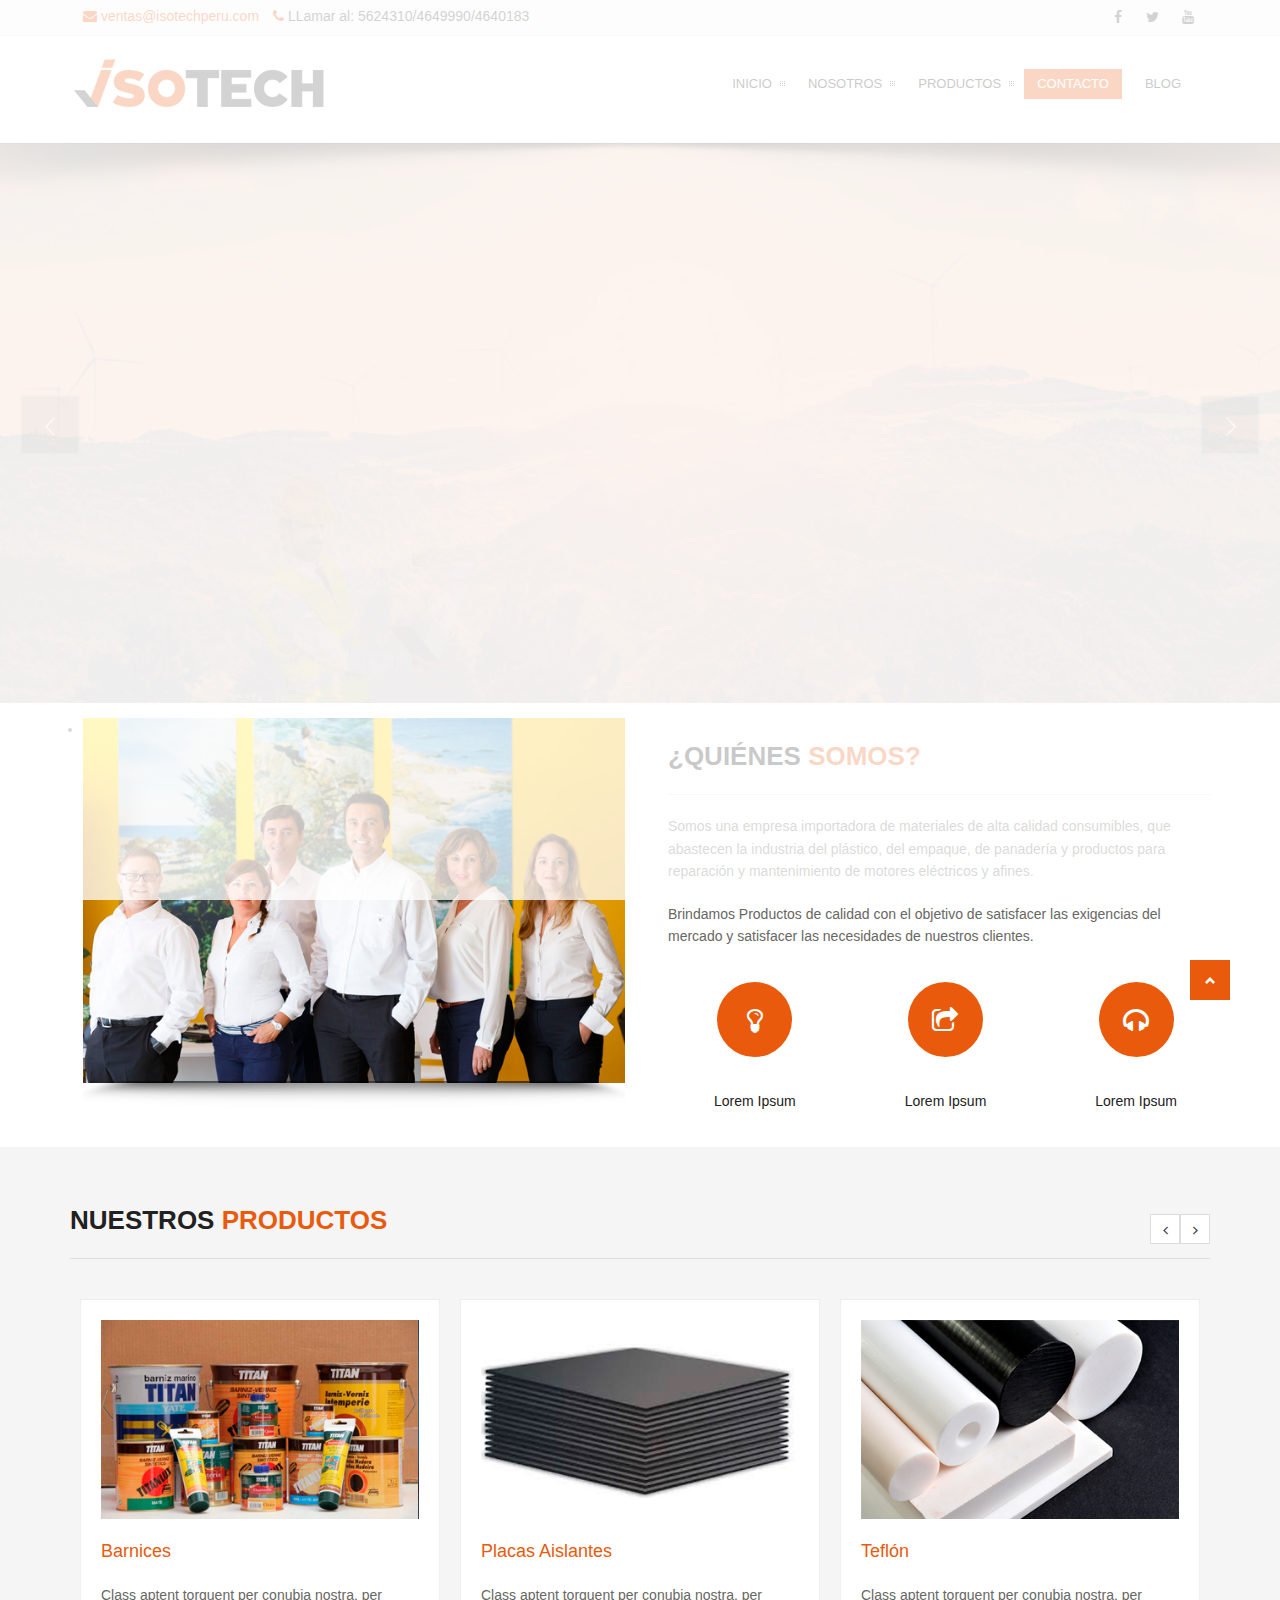
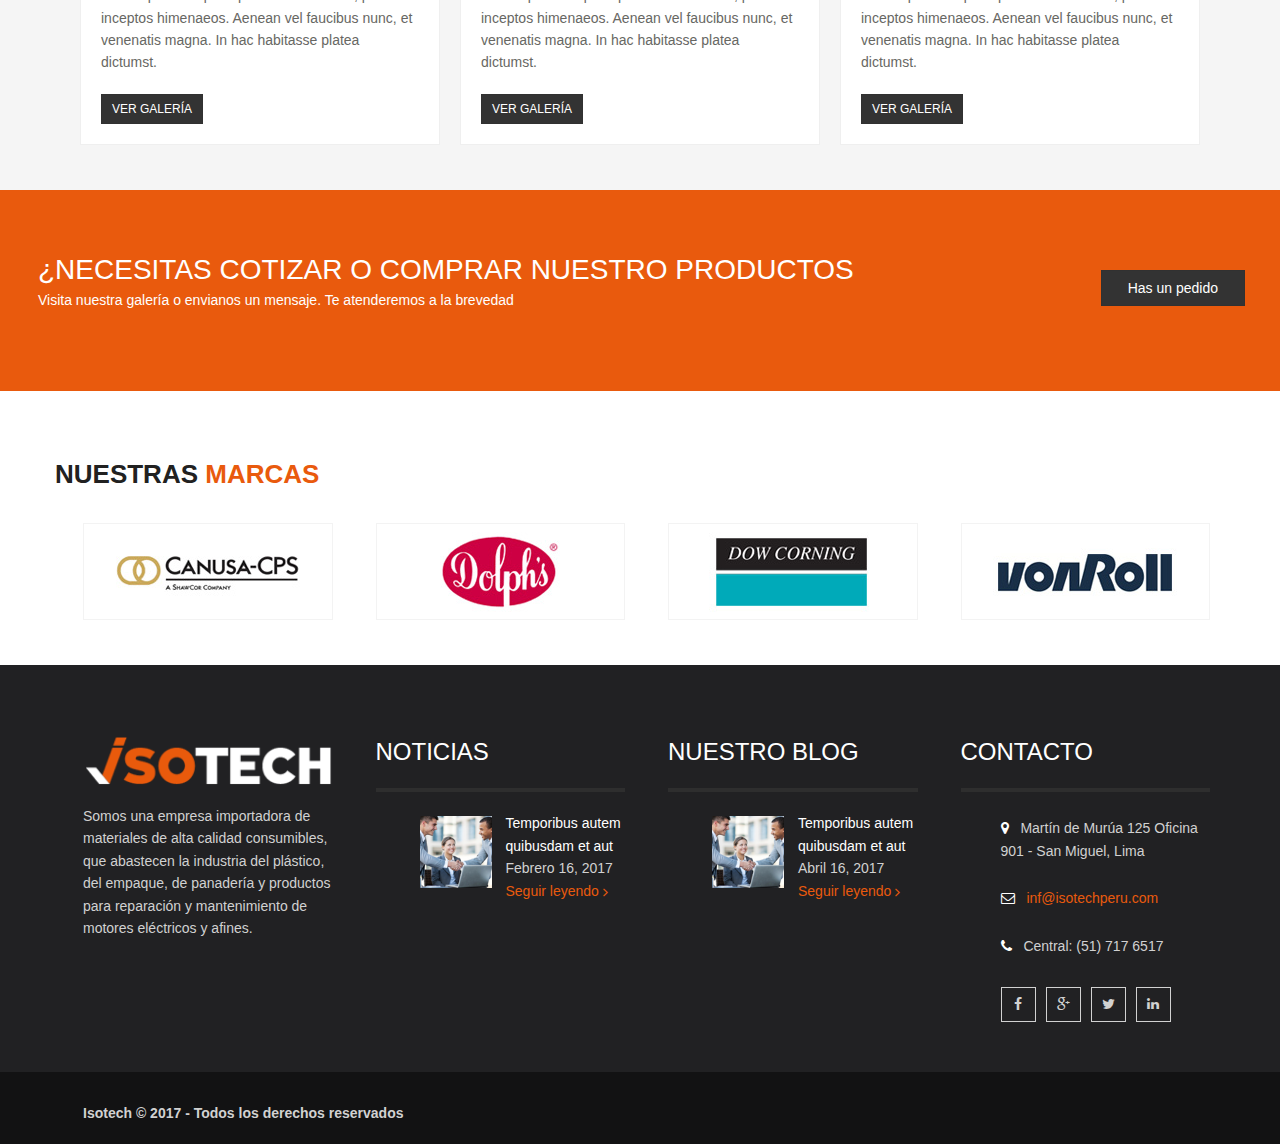
==== commit 4d03bb14: "cambios" ====
--- a/index.html
+++ b/index.html
@@ -55,10 +55,10 @@
                 </div><!-- end col -->
                 <div class="col-lg-6 col-md-6 col-sm-12">
                     <div class="topbar_social pull-right">
-						<span class="facebook"><a data-toggle="tooltip" data-placement="bottom" title="Facebook" href="#"><i class="fa fa-facebook"></i></a></span>
+						<span class="facebook"><a data-toggle="tooltip" data-placement="bottom" title="Facebook" href="https://es-la.facebook.com/" target="_blank"><i class="fa fa-facebook"></i></a></span>
 						
-						<span class="twitter"><a data-toggle="tooltip" data-placement="bottom" title="Twitter" href="#"><i class="fa fa-twitter"></i></a></span>
-						<span class="linkedin"><a data-toggle="tooltip" data-placement="bottom" title="youtube" href="#"><i class="fa fa-youtube"></i></a></span>
+						<span class="twitter"><a data-toggle="tooltip" data-placement="bottom" title="Twitter" href="https://twitter.com/login?lang=es" target="_blank"><i class="fa fa-twitter"></i></a></span>
+						<span class="linkedin"><a data-toggle="tooltip" data-placement="bottom" title="youtube" href="https://www.youtube.com/" target="_blank" ><i class="fa fa-youtube"></i></a></span>
 						
 					</div><!-- end social icons -->
                 </div><!-- end col -->
@@ -90,8 +90,8 @@
                                 <li><a href="barnices.html">Barnices</a></li>
                                 <li><a href="barnices.html">Placas Aislantes</a></li>
                                 <li><a href="barnices.html">Teflón</a></li>
-                                <li><a href="arnices.html">Silicona</a></li>
-                                <li><a href="arnices.html">Otros materiales Aislantes</a></li>
+                                <li><a href="barnices.html">Silicona</a></li>
+                                <li><a href="barnices.html">Otros materiales Aislantes</a></li>
                                 <!--<li><a href="shop-cart.html">Shopping Cart</a></li> -->             
                             </ul><!-- end dropdown-menu -->
                         </li><!-- end standard drop down -->
@@ -251,7 +251,7 @@
                             data-speed="1600"
                             data-start="1100"
                             data-easing="Back.easeInOut"
-                            data-endspeed="300"><a href="#" class="btn btn-dark btn-lg">Know More</a>
+                            data-endspeed="300"><a href="#" class="btn btn-dark btn-lg">Más Info</a>
                         </div>                      
                         
                         
@@ -359,7 +359,7 @@
                             <div class="blog-carousel-desc">
                                 <p>Class aptent torquent per conubia nostra, per inceptos himenaeos. Aenean vel faucibus nunc, et venenatis magna. In hac habitasse platea dictumst. </p>
                             </div><!-- end blog-carousel-desc -->
-                            <a href="blog-single.html" class="btn btn-dark btn-sm">VER GALERÍA</a>
+                            <a href="barnices.html" class="btn btn-dark btn-sm">VER GALERÍA</a>
                         </div><!-- end blog-carousel -->
                     </div><!-- end col -->
                     
@@ -385,7 +385,7 @@
                             <div class="blog-carousel-desc">
                                 <p>Class aptent torquent per conubia nostra, per inceptos himenaeos. Aenean vel faucibus nunc, et venenatis magna. In hac habitasse platea dictumst. </p>
                             </div><!-- end blog-carousel-desc -->
-                            <a href="blog-single.html" class="btn btn-dark btn-sm">VER GALERÍA</a>
+                            <a href="barnices.html" class="btn btn-dark btn-sm">VER GALERÍA</a>
                         </div><!-- end blog-carousel -->
                     </div><!-- end col -->
                     
@@ -411,7 +411,7 @@
                             <div class="blog-carousel-desc">
                                 <p>Class aptent torquent per conubia nostra, per inceptos himenaeos. Aenean vel faucibus nunc, et venenatis magna. In hac habitasse platea dictumst. </p>
                             </div><!-- end blog-carousel-desc -->
-                            <a href="blog-single.html" class="btn btn-dark btn-sm">VER GALERÍA</a>
+                            <a href="barnices.html" class="btn btn-dark btn-sm">VER GALERÍA</a>
                         </div><!-- end blog-carousel -->
                     </div><!-- end col -->
 
@@ -437,7 +437,7 @@
                             <div class="blog-carousel-desc">
                                 <p>Class aptent torquent per conubia nostra, per inceptos himenaeos. Aenean vel faucibus nunc, et venenatis magna. In hac habitasse platea dictumst. </p>
                             </div><!-- end blog-carousel-desc -->
-                            <a href="blog-single.html" class="btn btn-dark btn-sm">VER GALERÍA</a>
+                            <a href="barnices.html" class="btn btn-dark btn-sm">VER GALERÍA</a>
                         </div><!-- end blog-carousel -->
                     </div><!-- end col -->
 
@@ -463,7 +463,7 @@
                             <div class="blog-carousel-desc">
                                 <p>Class aptent torquent per conubia nostra, per inceptos himenaeos. Aenean vel faucibus nunc, et venenatis magna. In hac habitasse platea dictumst. </p>
                             </div><!-- end blog-carousel-desc -->
-                            <a href="blog-single.html" class="btn btn-dark btn-sm">VER GALERÍA</a>
+                            <a href="barnices.html" class="btn btn-dark btn-sm">VER GALERÍA</a>
                         </div><!-- end blog-carousel -->
                     </div><!-- end col -->
 
@@ -479,7 +479,7 @@
                     <p>Visita nuestra galería o envianos un mensaje. Te atenderemos a la brevedad</p>
                 </div>
                 <div class="col-lg-2">
-                    <a class="btn pull-right btn-dark btn-lg margin-top" href="#">Has un pedido</a>
+                    <a class="btn pull-right btn-dark btn-lg margin-top" href="barnices.html">Has un pedido</a>
                 </div>
             </div><!-- end messagebox -->
 	
@@ -554,14 +554,9 @@
                                 <img src="demos/footer_img_01.png" alt="" />
                                 <h4><a href="blog-noticia.html">Temporibus autem quibusdam et aut</a></h4>
                                 <span>Febrero 16, 2017</span>
-                                <a class="readmore" href="#" title="">Seguir leyendo</a>
+                                <a class="readmore" href="blog-noticia.html" title="">Seguir leyendo</a>
                             </li>
-                            <li>
-                                <img src="demos/footer_img_02.png" alt="" />
-                                <h4><a href="blog-noticia.html"> Officis debitis aut rerum necessitatibus</a></h4>
-                                <span>Marzo 18, 2017</span>
-                                <a class="readmore" href="#" title="">Seguir leyendo</a>
-                            </li>
+                           
                            
                         </ul><!-- recent posts -->  
                     </div><!-- end widget -->
@@ -576,14 +571,9 @@
                                 <img src="demos/footer_img_01.png" alt="" />
                                 <h4><a href="blog-noticia.html">Temporibus autem quibusdam et aut</a></h4>
                                 <span>Abril 16, 2017</span>
-                                <a class="readmore" href="#" title="">Seguir leyendo</a>
+                                <a class="readmore" href="blog-noticia.html" title="">Seguir leyendo</a>
                             </li>
-                            <li>
-                                <img src="demos/footer_img_02.png" alt="" />
-                                <h4><a href="blog-noticia.html">Officis debitis aut rerum necessitatibus</a></h4>
-                                <span>Mayo, 2017</span>
-                                <a class="readmore" href="#" title="">Seguir leyendo</a>
-                            </li>
+                          
                            
                         </ul><!-- recent posts -->  
                     </div><!-- end widget -->
@@ -606,10 +596,10 @@
                         </div><!-- end contact_widget -->
                     </div><!-- end widget -->
                     <div class="social-icons">
-                            <span class="facebook"><a data-toggle="tooltip" data-placement="bottom" title="Facebook" href="#"><i class="fa fa-facebook"></i></a></span>
-                            <span class="google-plus"><a data-toggle="tooltip" data-placement="bottom" title="Google Plus" href="#"><i class="fa fa-google-plus"></i></a></span>
-                            <span class="twitter"><a data-toggle="tooltip" data-placement="bottom" title="Twitter" href="#"><i class="fa fa-twitter"></i></a></span>
-                            <span class="linkedin"><a data-toggle="tooltip" data-placement="bottom" title="Linkedin" href="#"><i class="fa fa-linkedin"></i></a></span>
+                            <span class="facebook"><a data-toggle="tooltip" data-placement="bottom" title="Facebook" href="https://www.facebook.com/?ref=tn_tnmn" target="_blank" ><i class="fa fa-facebook"></i></a></span>
+                            <span class="google-plus"><a data-toggle="tooltip" data-placement="bottom" title="Google Plus" href="https://plus.google.com/up/accounts/upgrade/?continue=https://plus.google.com/people" target="_blank" ><i class="fa fa-google-plus"></i></a></span>
+                            <span class="twitter"><a data-toggle="tooltip" data-placement="bottom" title="Twitter" href="https://twitter.com/login?lang=es" target="_blank" ><i class="fa fa-twitter"></i></a></span>
+                            <span class="linkedin"><a data-toggle="tooltip" data-placement="bottom" title="Linkedin" href="https://www.linkedin.com/uas/login" target="_blank" ><i class="fa fa-linkedin"></i></a></span>
                         </div><!-- end social icons -->
                 </div><!-- end col -->    
             </div><!-- end row -->
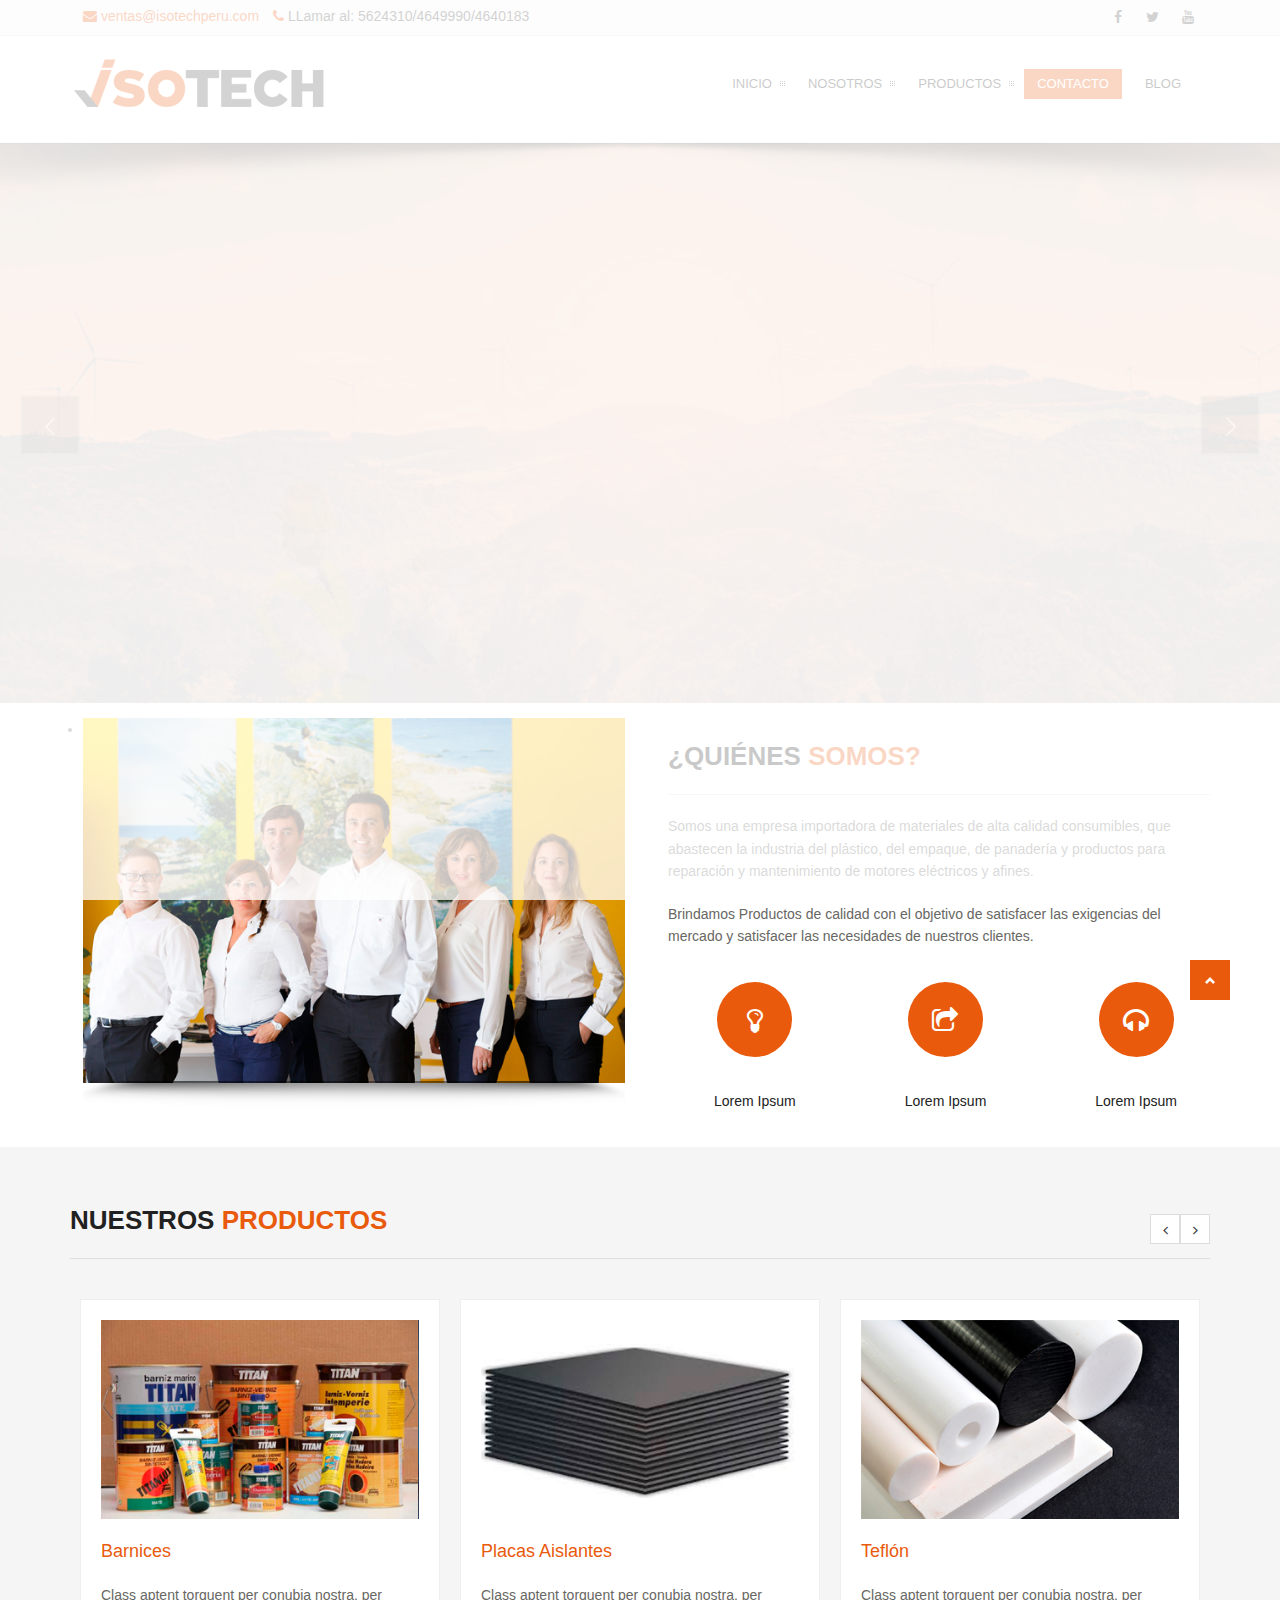
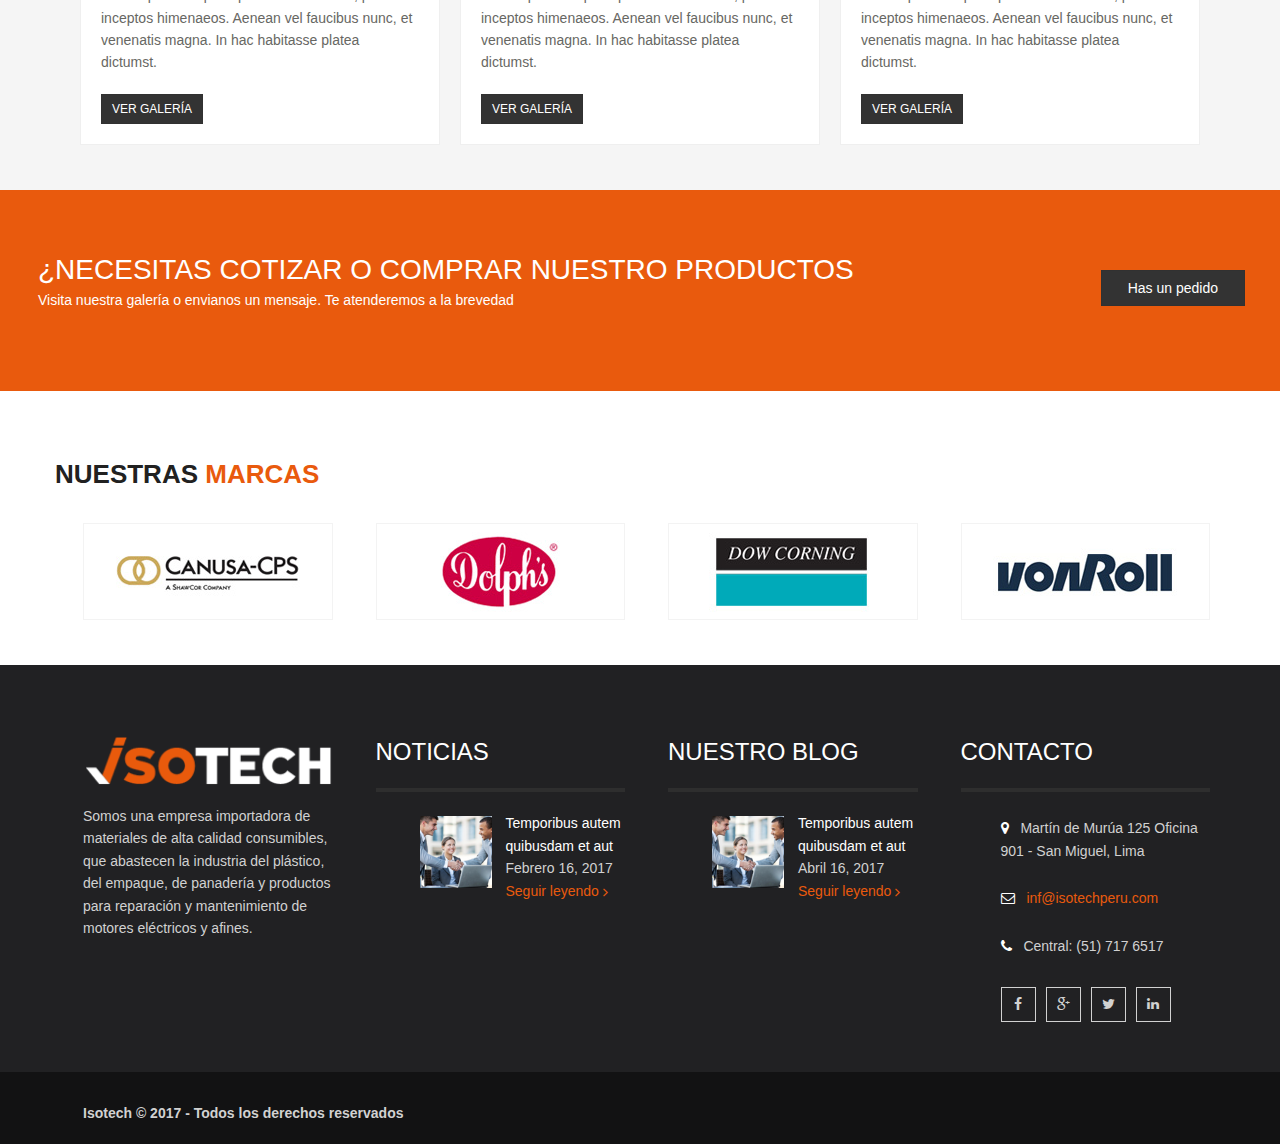
==== commit bb32afeb: "Cambios tItulos" ====
--- a/index.html
+++ b/index.html
@@ -123,8 +123,8 @@
                             data-speed="1000"
                             data-start="500"
                             data-easing="Back.easeInOut"
-                            data-endspeed="300">LOREM<span>&nbspIPSUM</span><br>
-                            VOLUPTAS SIT ASPER
+                            data-endspeed="300">MATERIALES<span> AISLANTES</span><br>
+                            ELECTRICOS
                         </div>
                         
                         <div class="tp-caption small_title-1 customin customout start"
@@ -176,8 +176,8 @@
                             data-speed="1000"
                             data-start="500"
                             data-easing="Back.easeInOut"
-                            data-endspeed="300">IPSUM<span>&nbspLOREM</span><br>
-                            ASPER SIT VOLUPTAS
+                            data-endspeed="300">MANUFACTURAS<span> DE</span><br>
+                            SILICONA
                         </div>
                         
                         <div class="tp-caption small_title customin customout start"
@@ -228,8 +228,8 @@
                             data-speed="1000"
                             data-start="500"
                             data-easing="Back.easeInOut"
-                            data-endspeed="300">IPSUM<span>&nbspLOREM<br>
-                            ASPER SIT VOLUPTAS
+                            data-endspeed="300">MANUFACTURAS<span> DE<br>
+                            TEFLON
                         </div>
                         
                         <div class="tp-caption small_title-1 customin customout start"
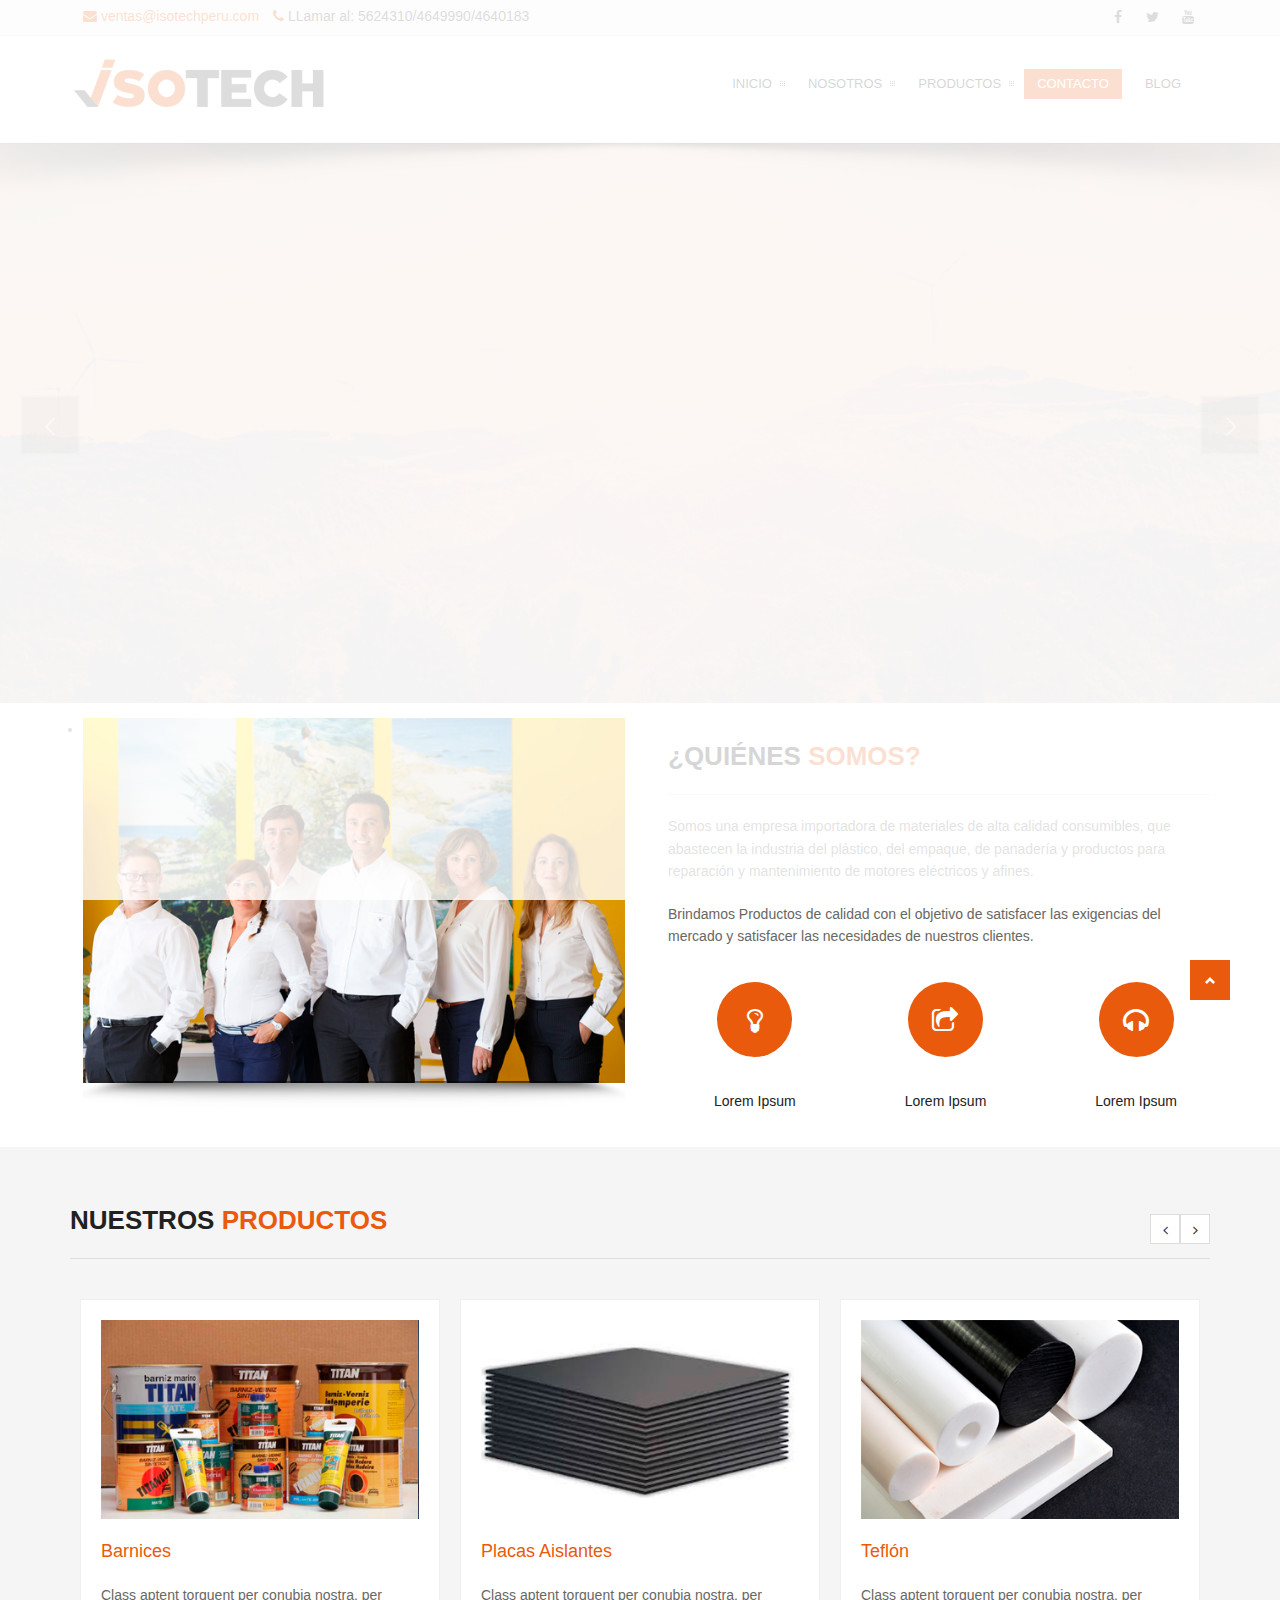
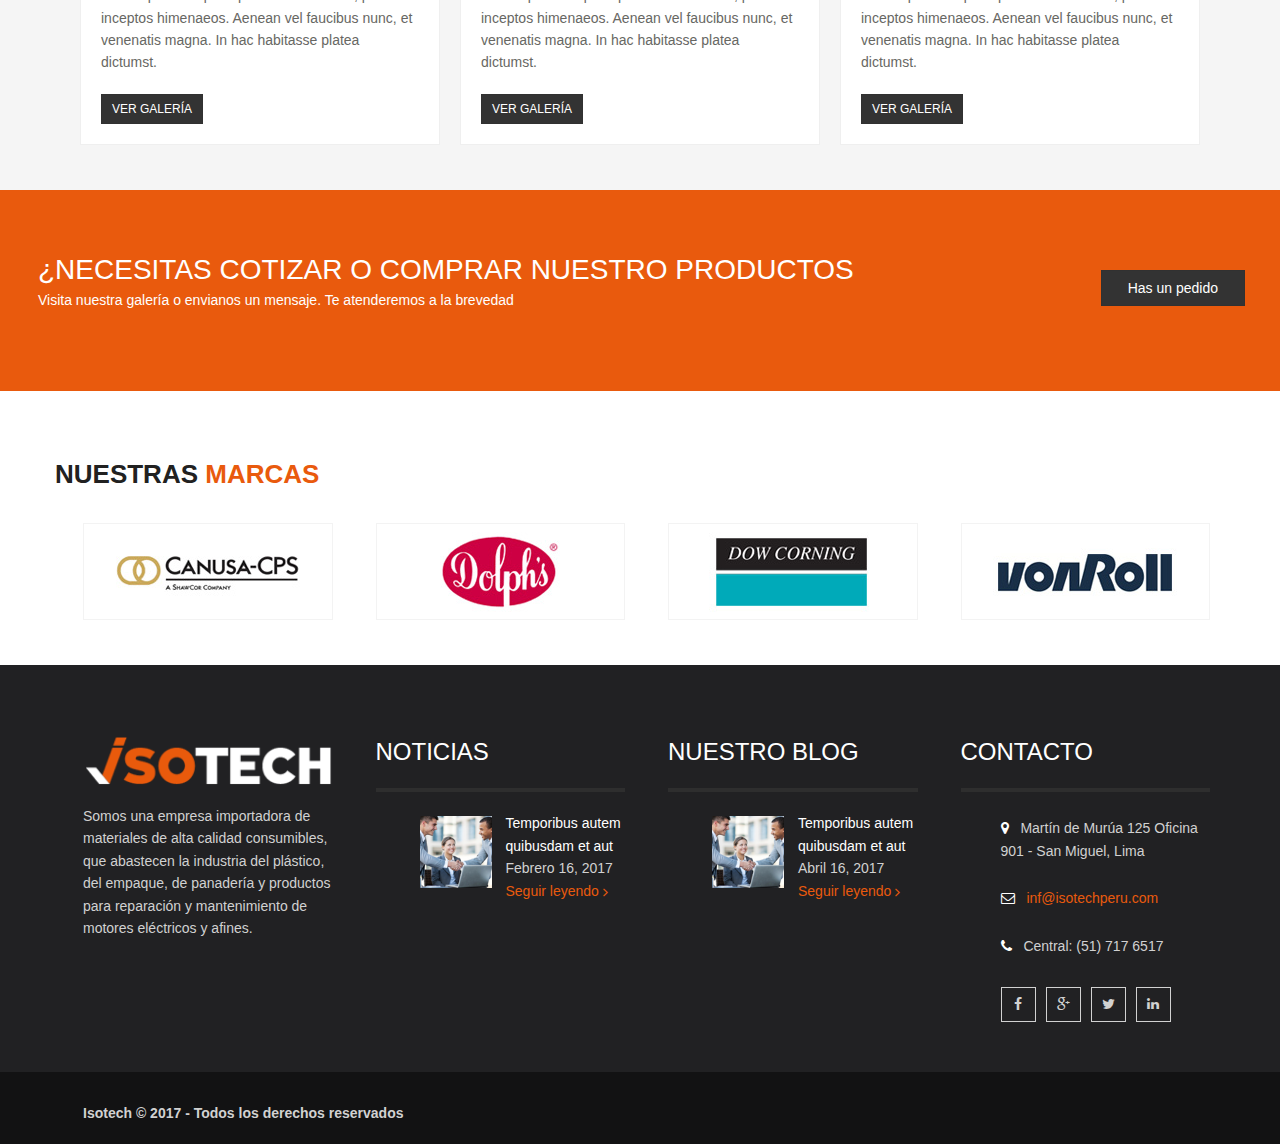
==== commit ede1074e: "envias tus commits" ====
--- a/index.html
+++ b/index.html
@@ -146,7 +146,7 @@
                             data-speed="1600"
                             data-start="1100"
                             data-easing="Back.easeInOut"
-                            data-endspeed="300"><a href="#" class="btn btn-dark btn-lg">Más Info</a>
+                            data-endspeed="300"><a href="barnices.html" class="btn btn-dark btn-lg">Más Info</a>
                         </div>
                         
                         
@@ -199,7 +199,7 @@
                             data-speed="1600"
                             data-start="1100"
                             data-easing="Back.easeInOut"
-                            data-endspeed="300"><a href="#" class="btn btn-dark btn-lg">Más Info</a>
+                            data-endspeed="300"><a href="barnices.html" class="btn btn-dark btn-lg">Más Info</a>
                         </div>                       
                         
                         
@@ -251,7 +251,7 @@
                             data-speed="1600"
                             data-start="1100"
                             data-easing="Back.easeInOut"
-                            data-endspeed="300"><a href="#" class="btn btn-dark btn-lg">Más Info</a>
+                            data-endspeed="300"><a href="barnices.html" class="btn btn-dark btn-lg">Más Info</a>
                         </div>                      
                         
                         
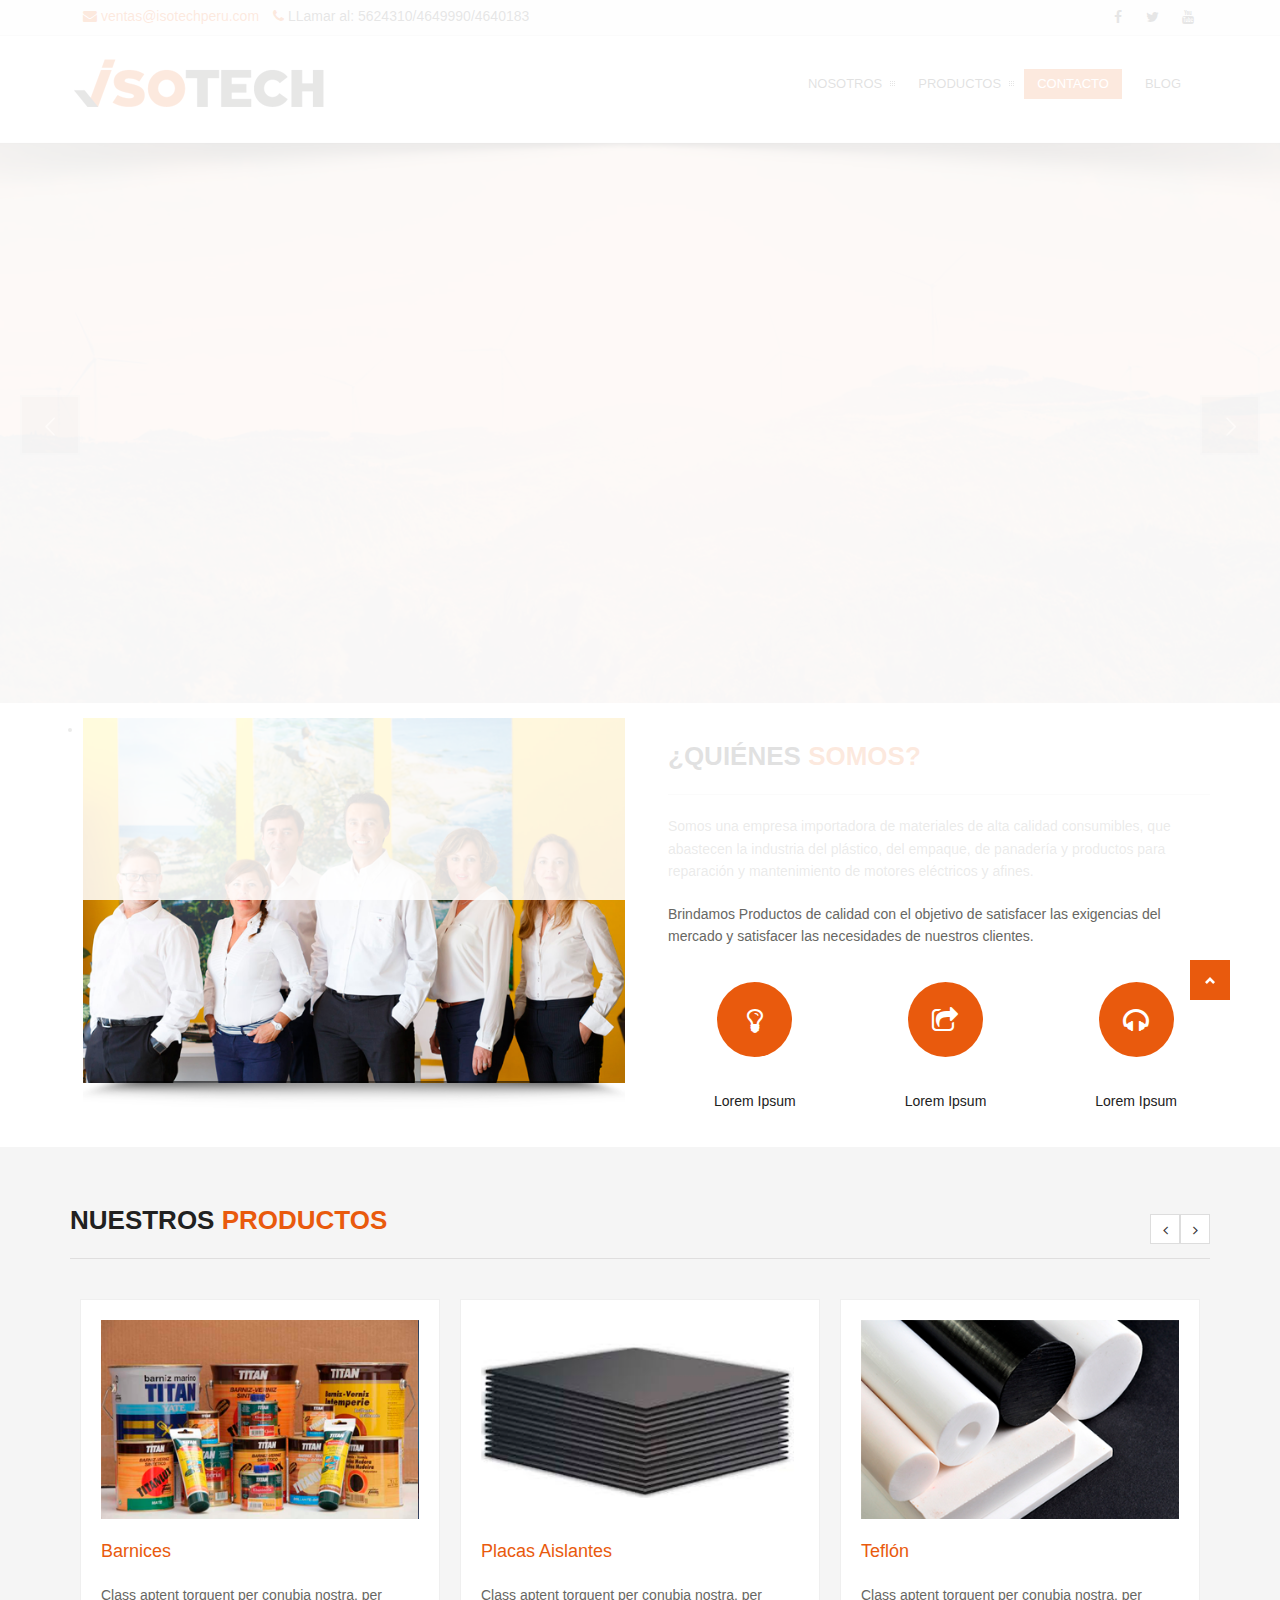
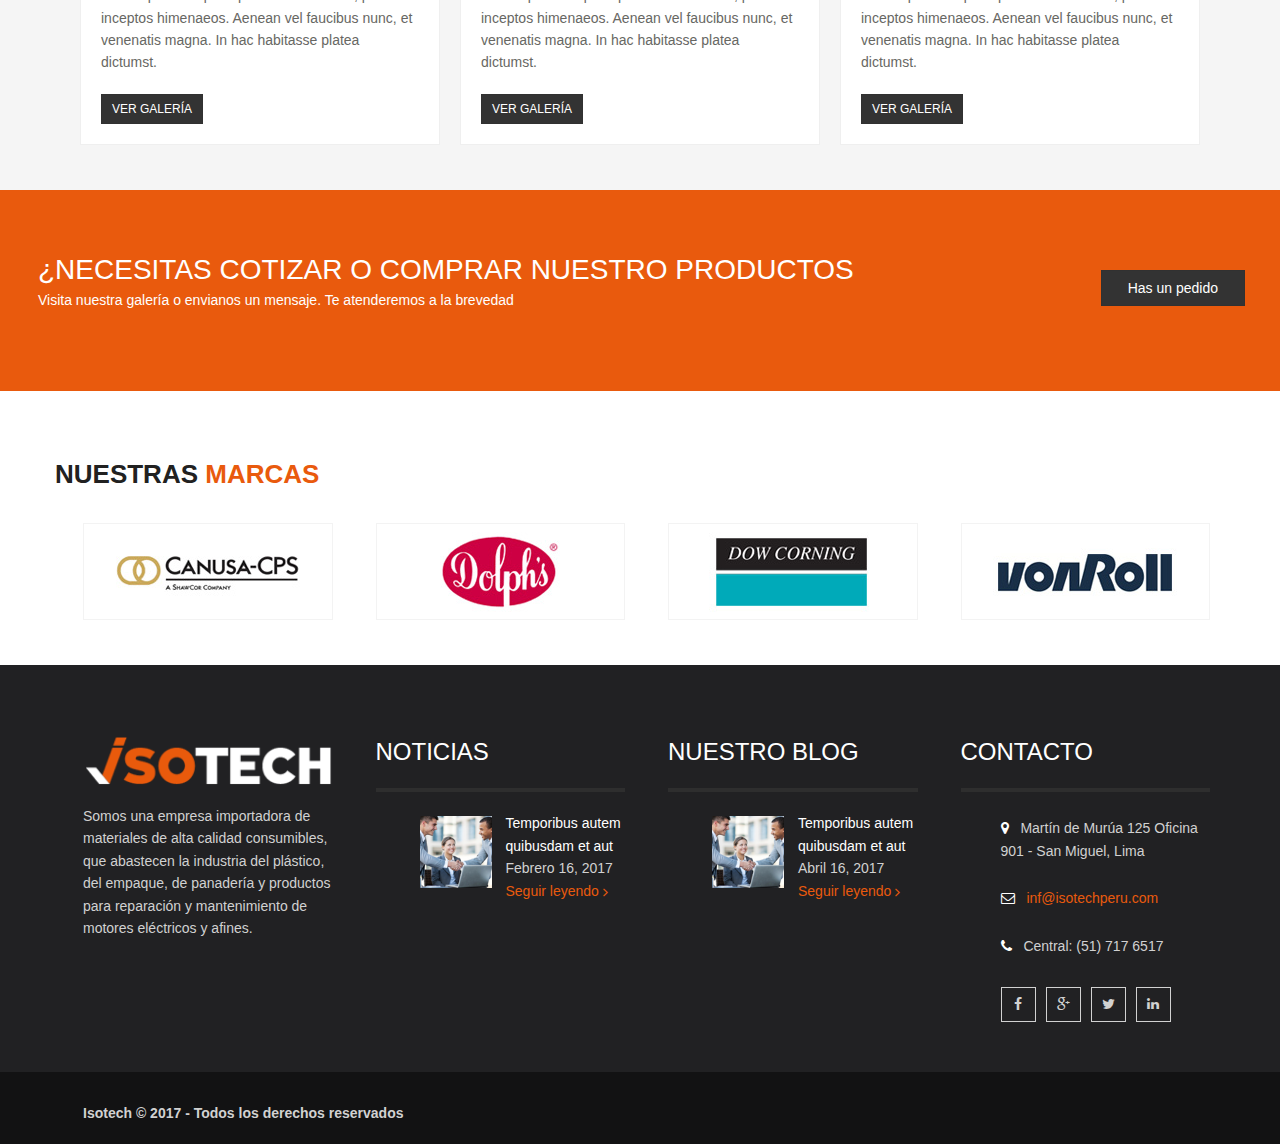
==== commit c8e538ef: "CAMBIOS ISOTECH" ====
--- a/index.html
+++ b/index.html
@@ -80,7 +80,7 @@
                 
 				<div id="navbar-collapse-1" class="navbar-collapse collapse navbar-right">
 					<ul class="nav navbar-nav">
-                        <li><a href="index.html">INICIO</a></li>
+                       
                            
                         </li><!-- end standard drop down -->
                         <li><a href="nosotros.html">NOSOTROS</a></li>
@@ -88,10 +88,10 @@
 				           <li class="dropdown"><a href="#" data-toggle="dropdown" class="dropdown-toggle">PRODUCTOS</a>
                             <ul class="dropdown-menu" role="menu">
                                 <li><a href="barnices.html">Barnices</a></li>
-                                <li><a href="barnices.html">Placas Aislantes</a></li>
-                                <li><a href="barnices.html">Teflón</a></li>
-                                <li><a href="barnices.html">Silicona</a></li>
-                                <li><a href="barnices.html">Otros materiales Aislantes</a></li>
+                                <li><a href="placasaislantes.html">Placas Aislantes</a></li>
+                                <li><a href="teflon.html">Teflón</a></li>
+                                <li><a href="silicona.html">Silicona</a></li>
+                                <li><a href="otrosmate.html">Otros materiales Aislantes</a></li>
                                 <!--<li><a href="shop-cart.html">Shopping Cart</a></li> -->             
                             </ul><!-- end dropdown-menu -->
                         </li><!-- end standard drop down -->
@@ -146,7 +146,7 @@
                             data-speed="1600"
                             data-start="1100"
                             data-easing="Back.easeInOut"
-                            data-endspeed="300"><a href="barnices.html" class="btn btn-dark btn-lg">Más Info</a>
+                            data-endspeed="300"><a href="otrosmate.html" class="btn btn-dark btn-lg">Más Info</a>
                         </div>
                         
                         
@@ -199,7 +199,7 @@
                             data-speed="1600"
                             data-start="1100"
                             data-easing="Back.easeInOut"
-                            data-endspeed="300"><a href="barnices.html" class="btn btn-dark btn-lg">Más Info</a>
+                            data-endspeed="300"><a href="silicona.html" class="btn btn-dark btn-lg">Más Info</a>
                         </div>                       
                         
                         
@@ -251,7 +251,7 @@
                             data-speed="1600"
                             data-start="1100"
                             data-easing="Back.easeInOut"
-                            data-endspeed="300"><a href="barnices.html" class="btn btn-dark btn-lg">Más Info</a>
+                            data-endspeed="300"><a href="teflon.html" class="btn btn-dark btn-lg">Más Info</a>
                         </div>                      
                         
                         
@@ -385,7 +385,7 @@
                             <div class="blog-carousel-desc">
                                 <p>Class aptent torquent per conubia nostra, per inceptos himenaeos. Aenean vel faucibus nunc, et venenatis magna. In hac habitasse platea dictumst. </p>
                             </div><!-- end blog-carousel-desc -->
-                            <a href="barnices.html" class="btn btn-dark btn-sm">VER GALERÍA</a>
+                            <a href="placasaislantes.html" class="btn btn-dark btn-sm">VER GALERÍA</a>
                         </div><!-- end blog-carousel -->
                     </div><!-- end col -->
                     
@@ -411,7 +411,7 @@
                             <div class="blog-carousel-desc">
                                 <p>Class aptent torquent per conubia nostra, per inceptos himenaeos. Aenean vel faucibus nunc, et venenatis magna. In hac habitasse platea dictumst. </p>
                             </div><!-- end blog-carousel-desc -->
-                            <a href="barnices.html" class="btn btn-dark btn-sm">VER GALERÍA</a>
+                            <a href="teflon.html" class="btn btn-dark btn-sm">VER GALERÍA</a>
                         </div><!-- end blog-carousel -->
                     </div><!-- end col -->
 
@@ -437,7 +437,7 @@
                             <div class="blog-carousel-desc">
                                 <p>Class aptent torquent per conubia nostra, per inceptos himenaeos. Aenean vel faucibus nunc, et venenatis magna. In hac habitasse platea dictumst. </p>
                             </div><!-- end blog-carousel-desc -->
-                            <a href="barnices.html" class="btn btn-dark btn-sm">VER GALERÍA</a>
+                            <a href="silicona.html" class="btn btn-dark btn-sm">VER GALERÍA</a>
                         </div><!-- end blog-carousel -->
                     </div><!-- end col -->
 
@@ -463,7 +463,7 @@
                             <div class="blog-carousel-desc">
                                 <p>Class aptent torquent per conubia nostra, per inceptos himenaeos. Aenean vel faucibus nunc, et venenatis magna. In hac habitasse platea dictumst. </p>
                             </div><!-- end blog-carousel-desc -->
-                            <a href="barnices.html" class="btn btn-dark btn-sm">VER GALERÍA</a>
+                            <a href="otrosmate.html" class="btn btn-dark btn-sm">VER GALERÍA</a>
                         </div><!-- end blog-carousel -->
                     </div><!-- end col -->
 
